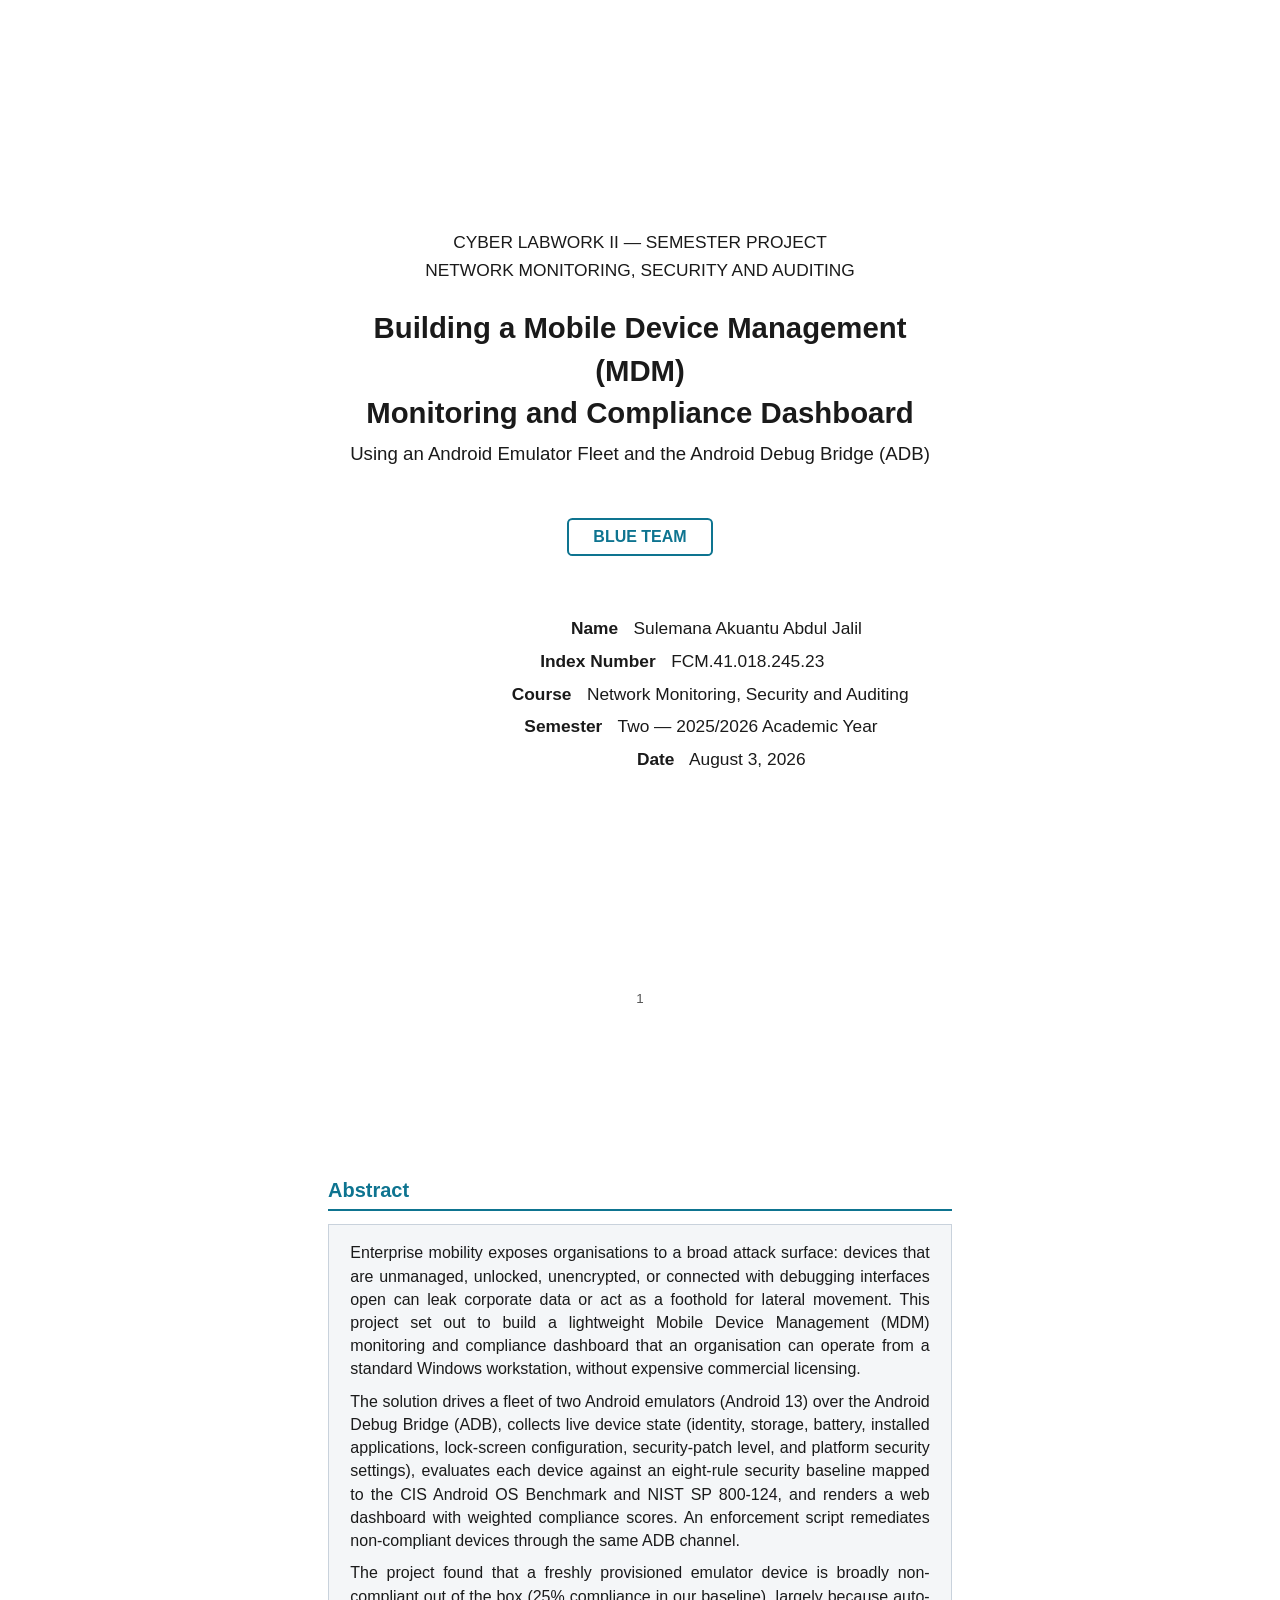
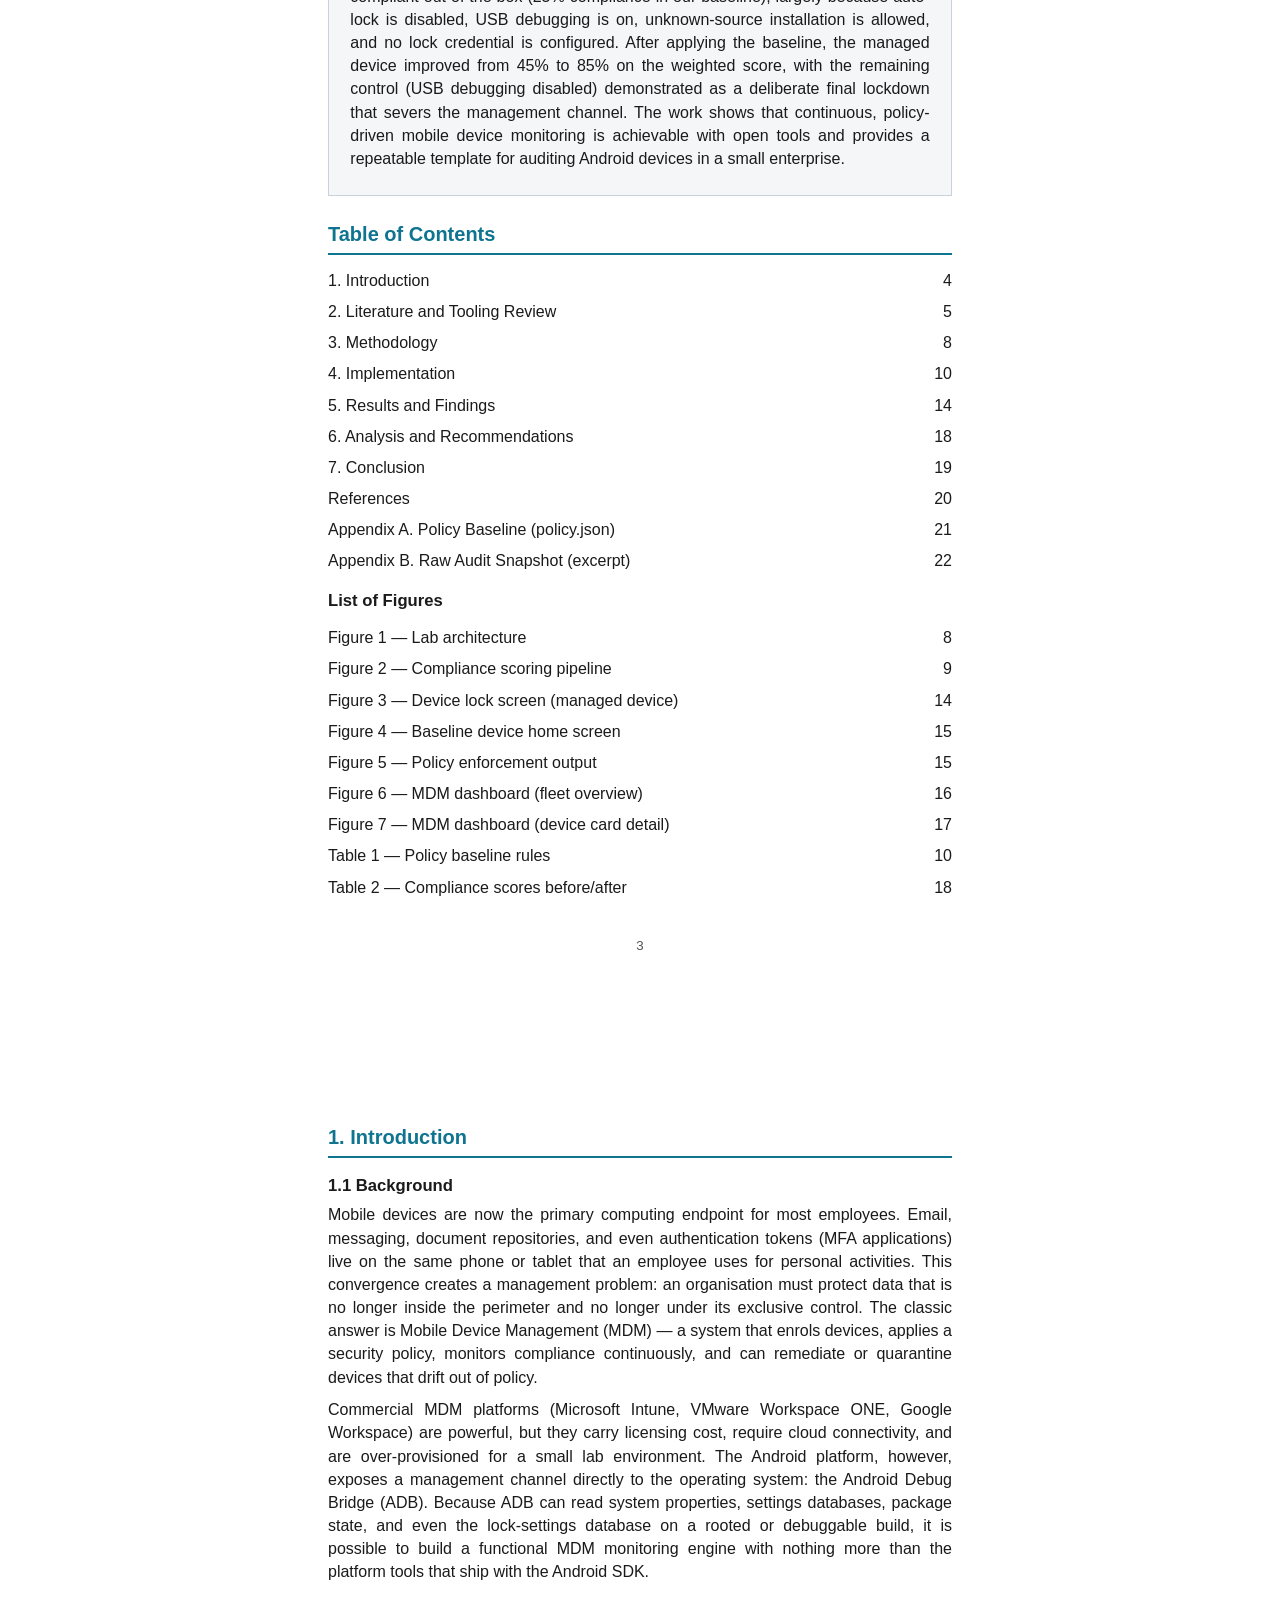
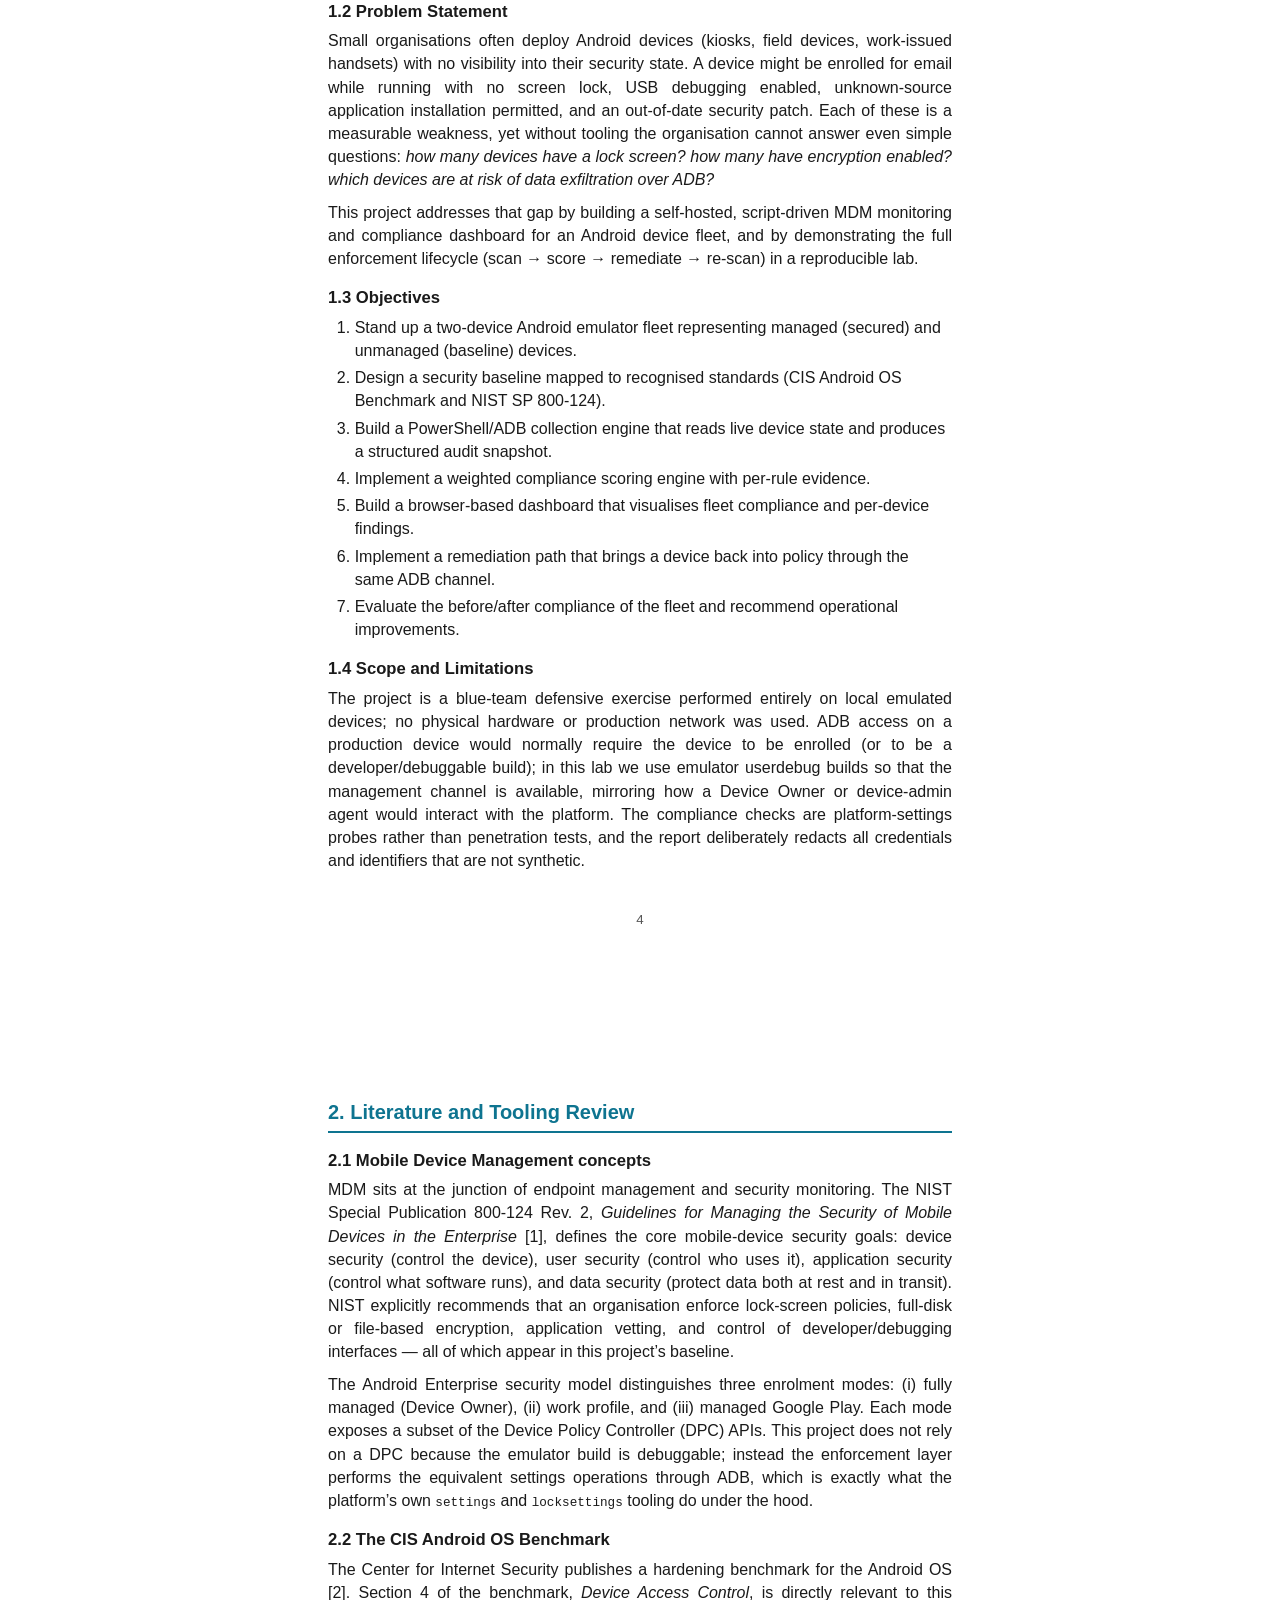
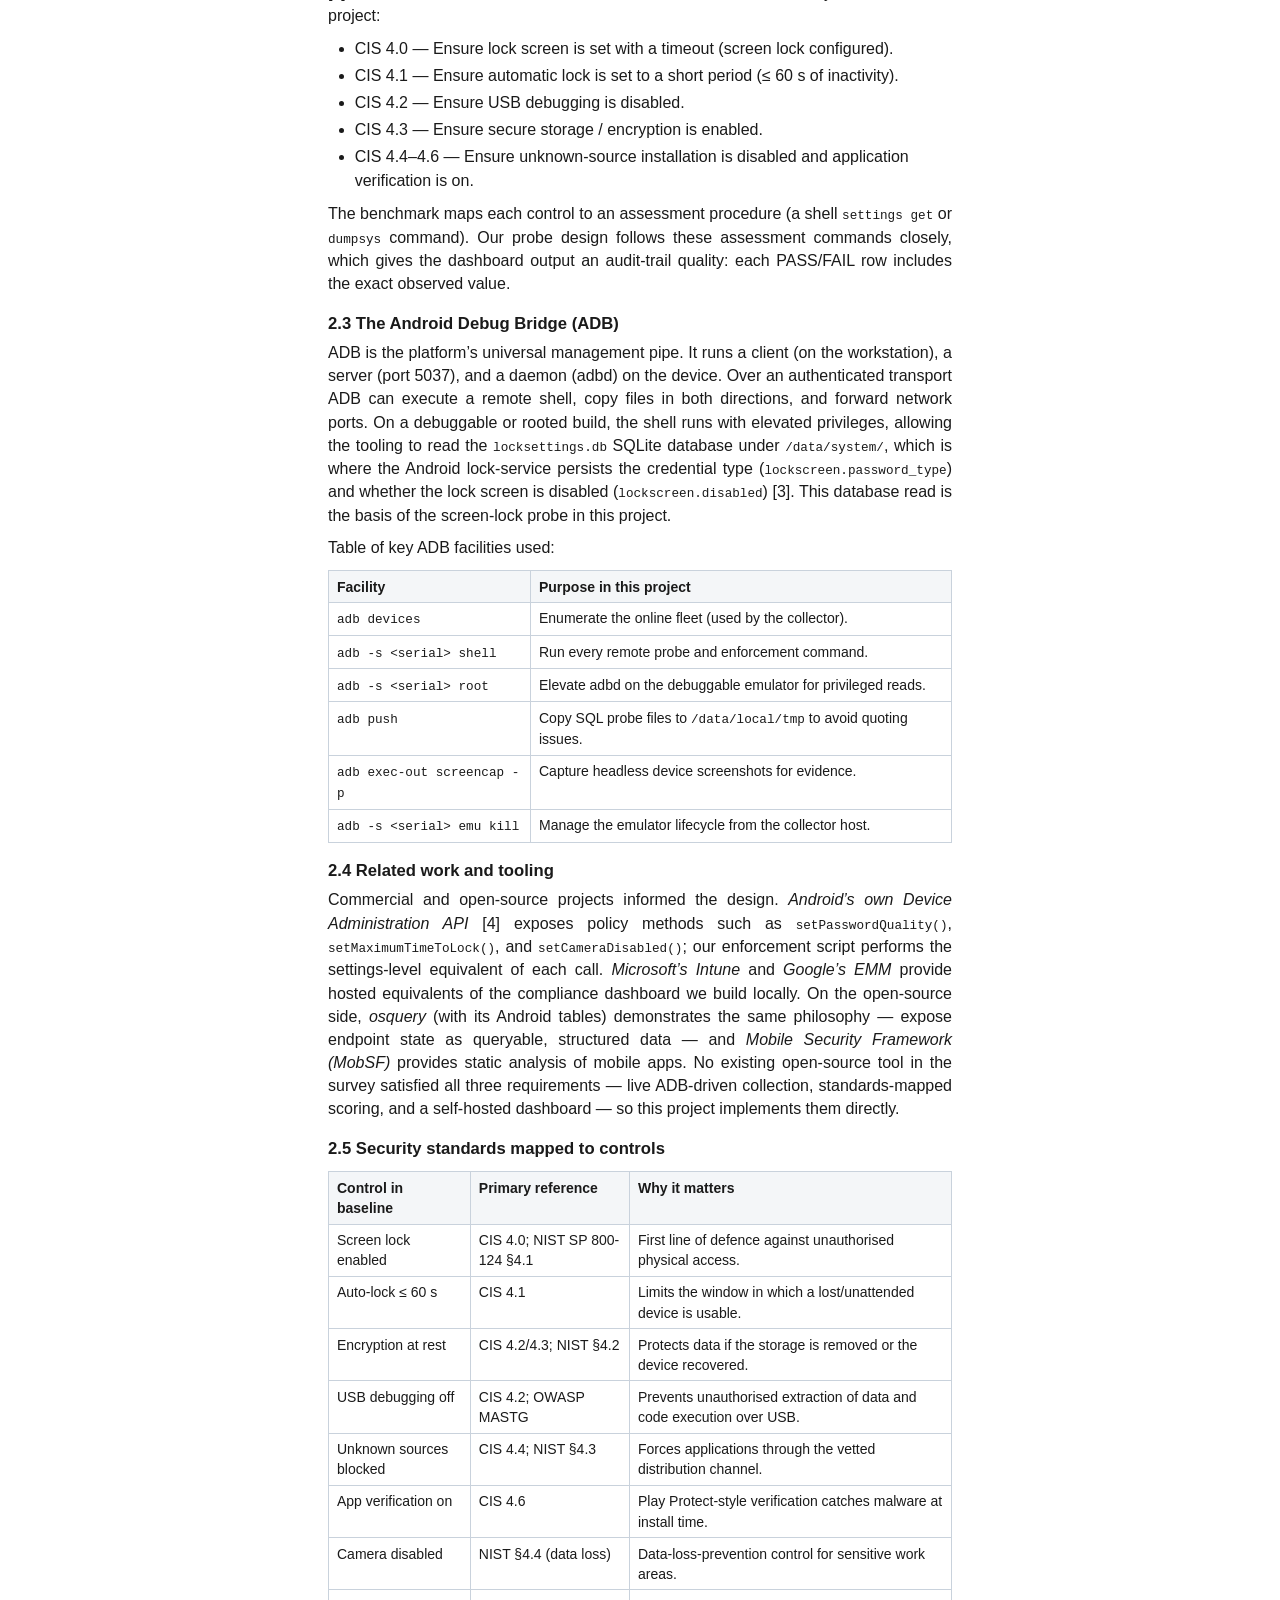
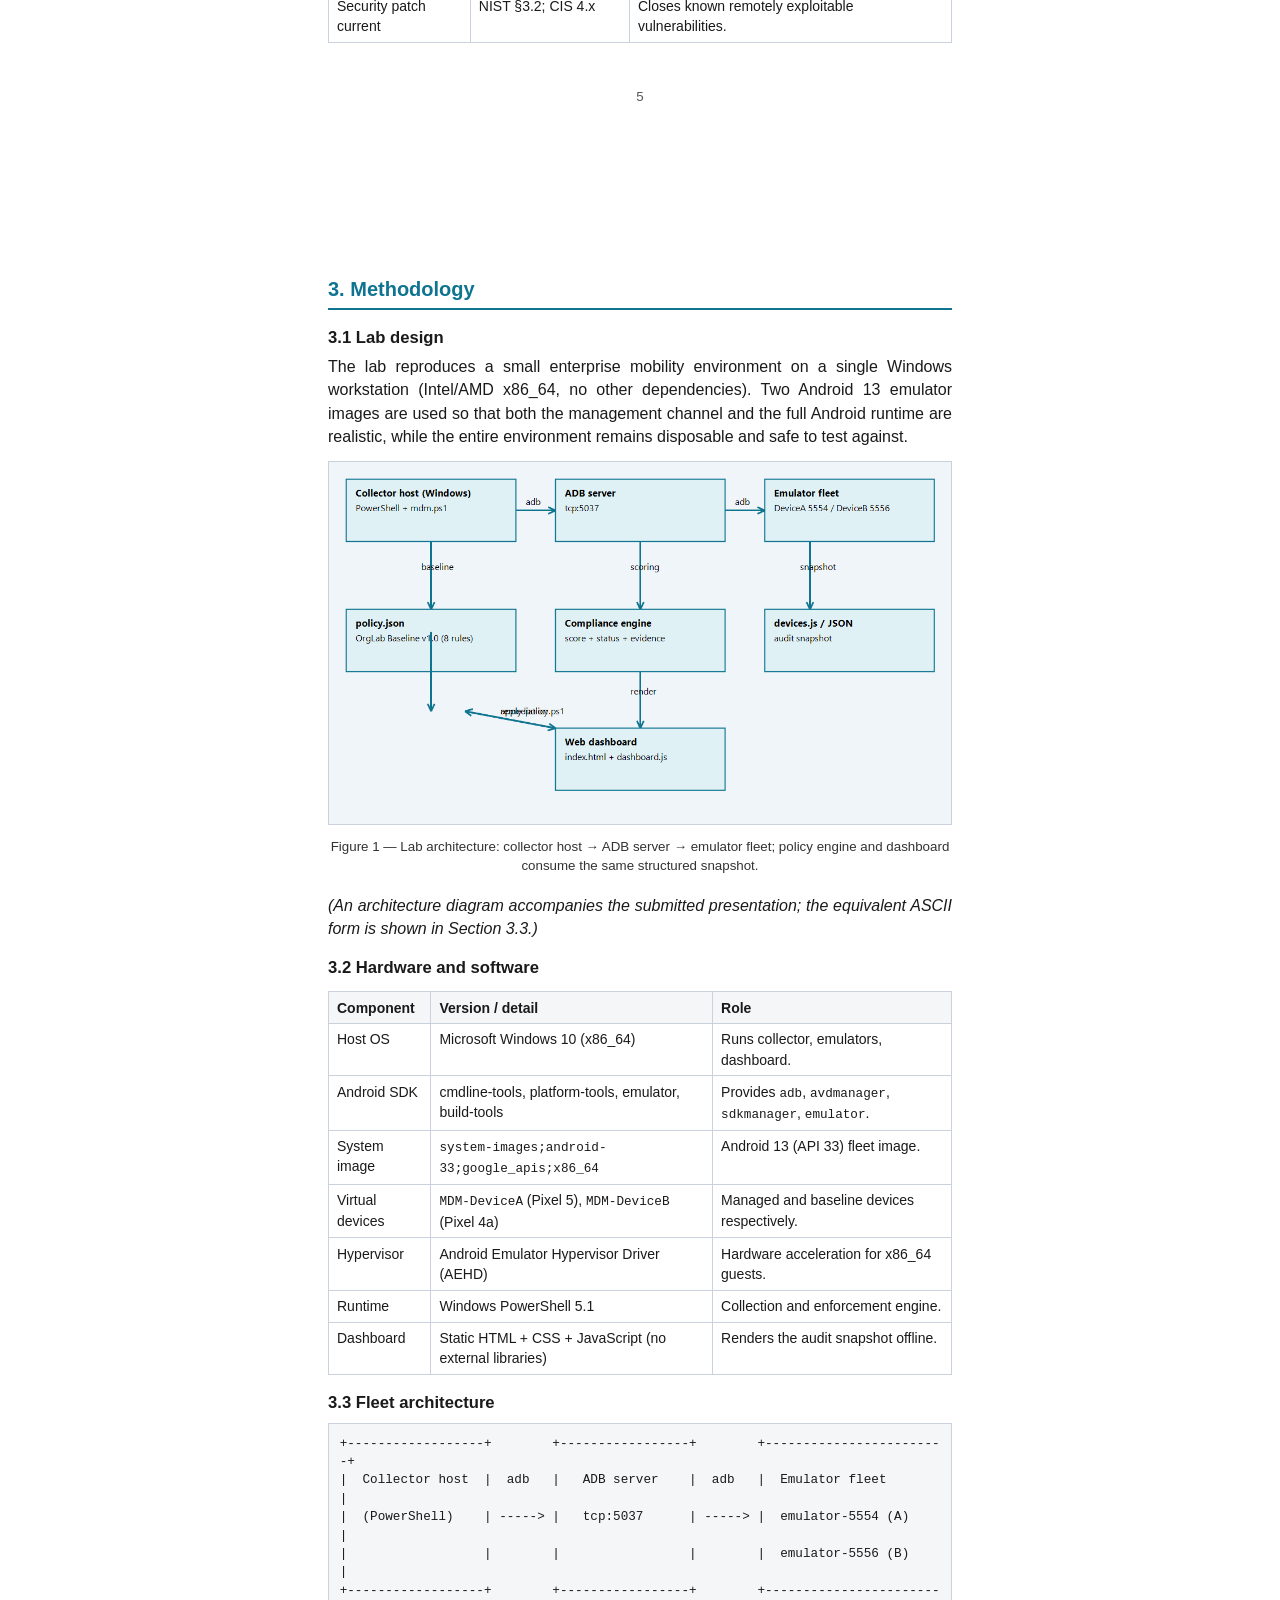
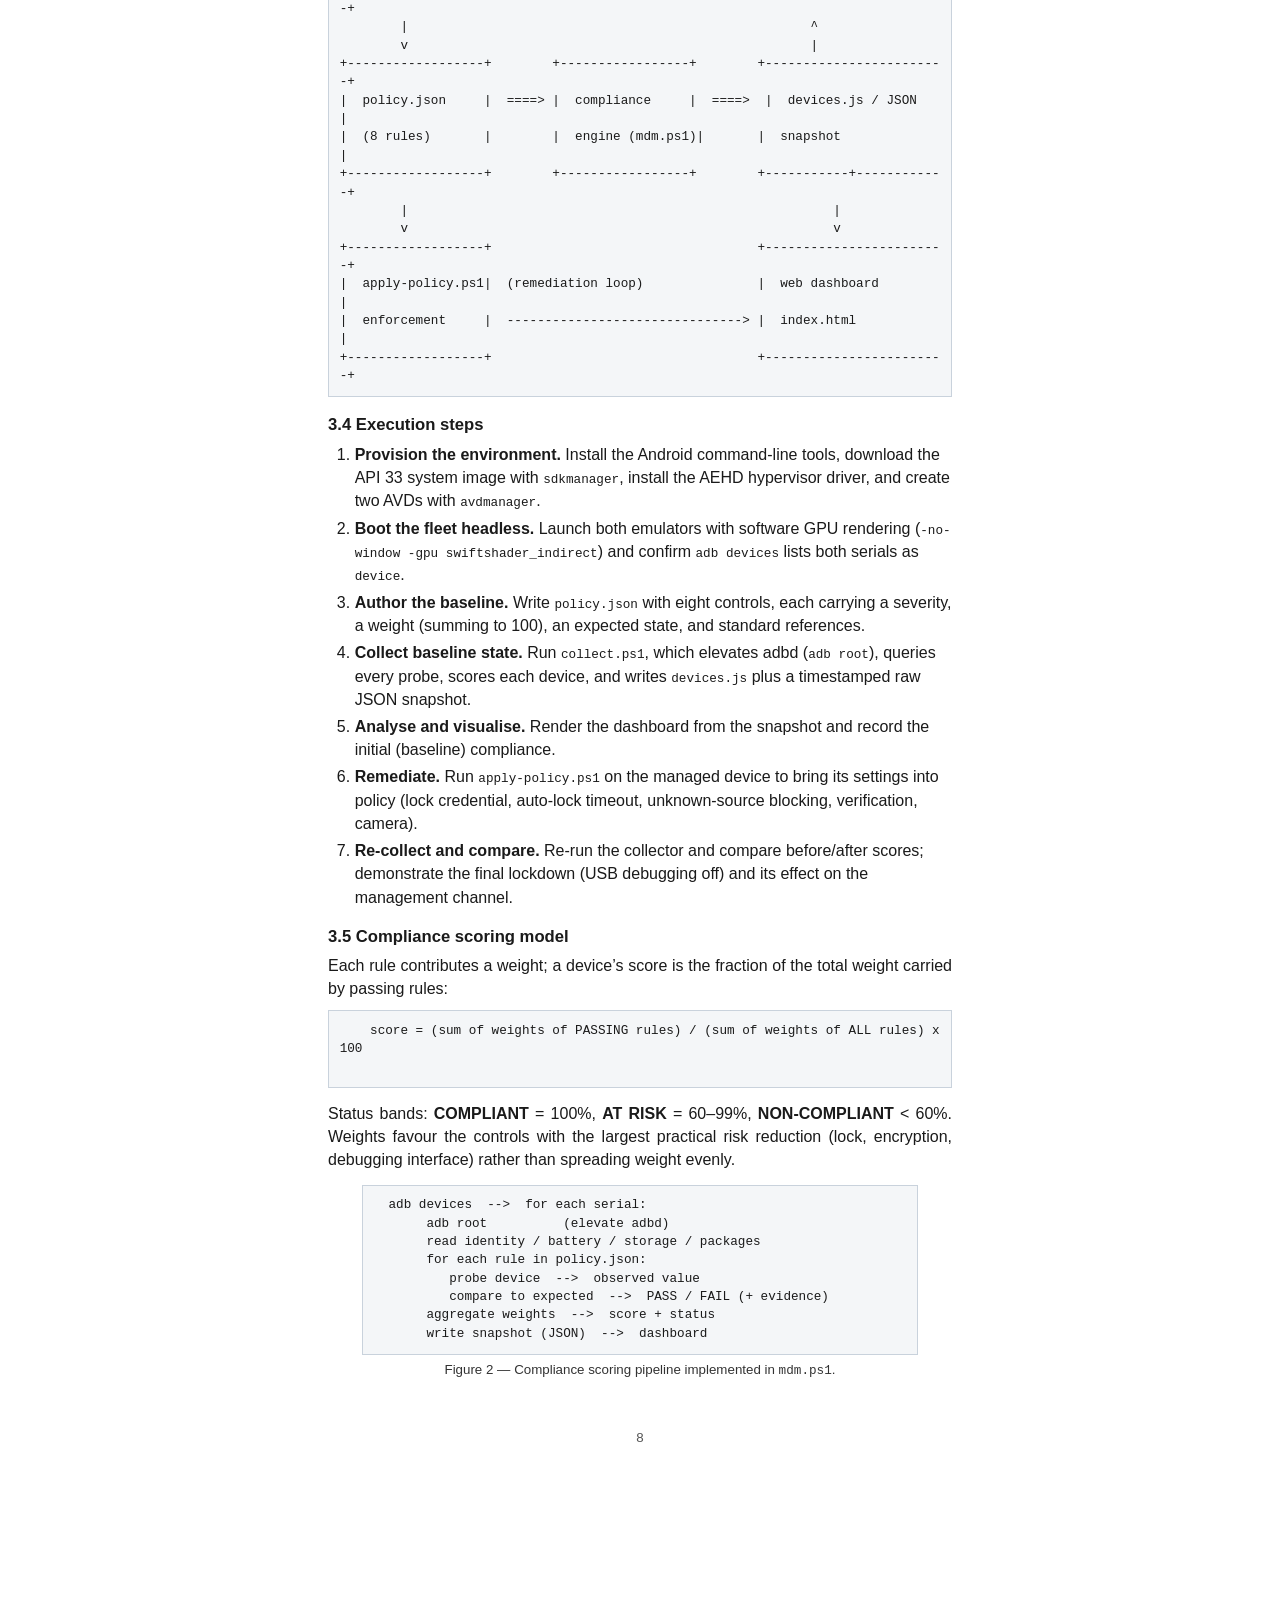
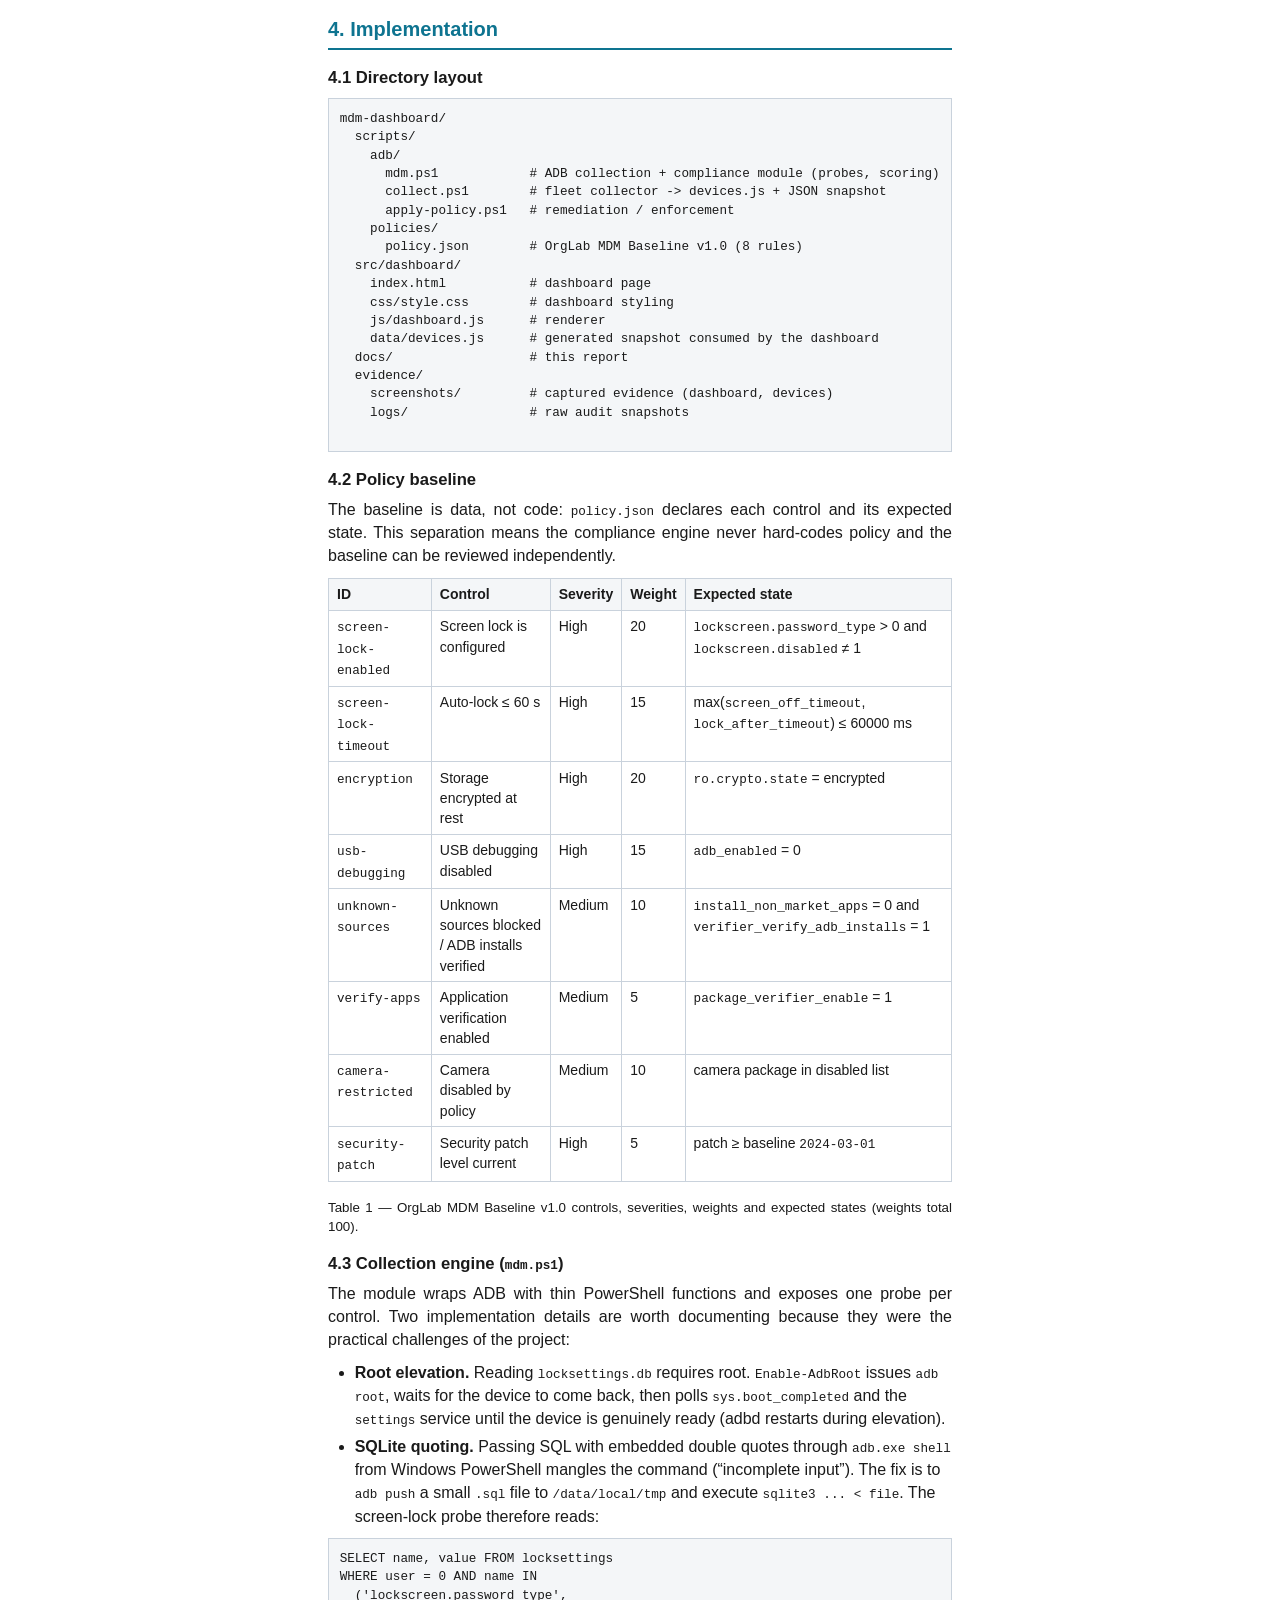
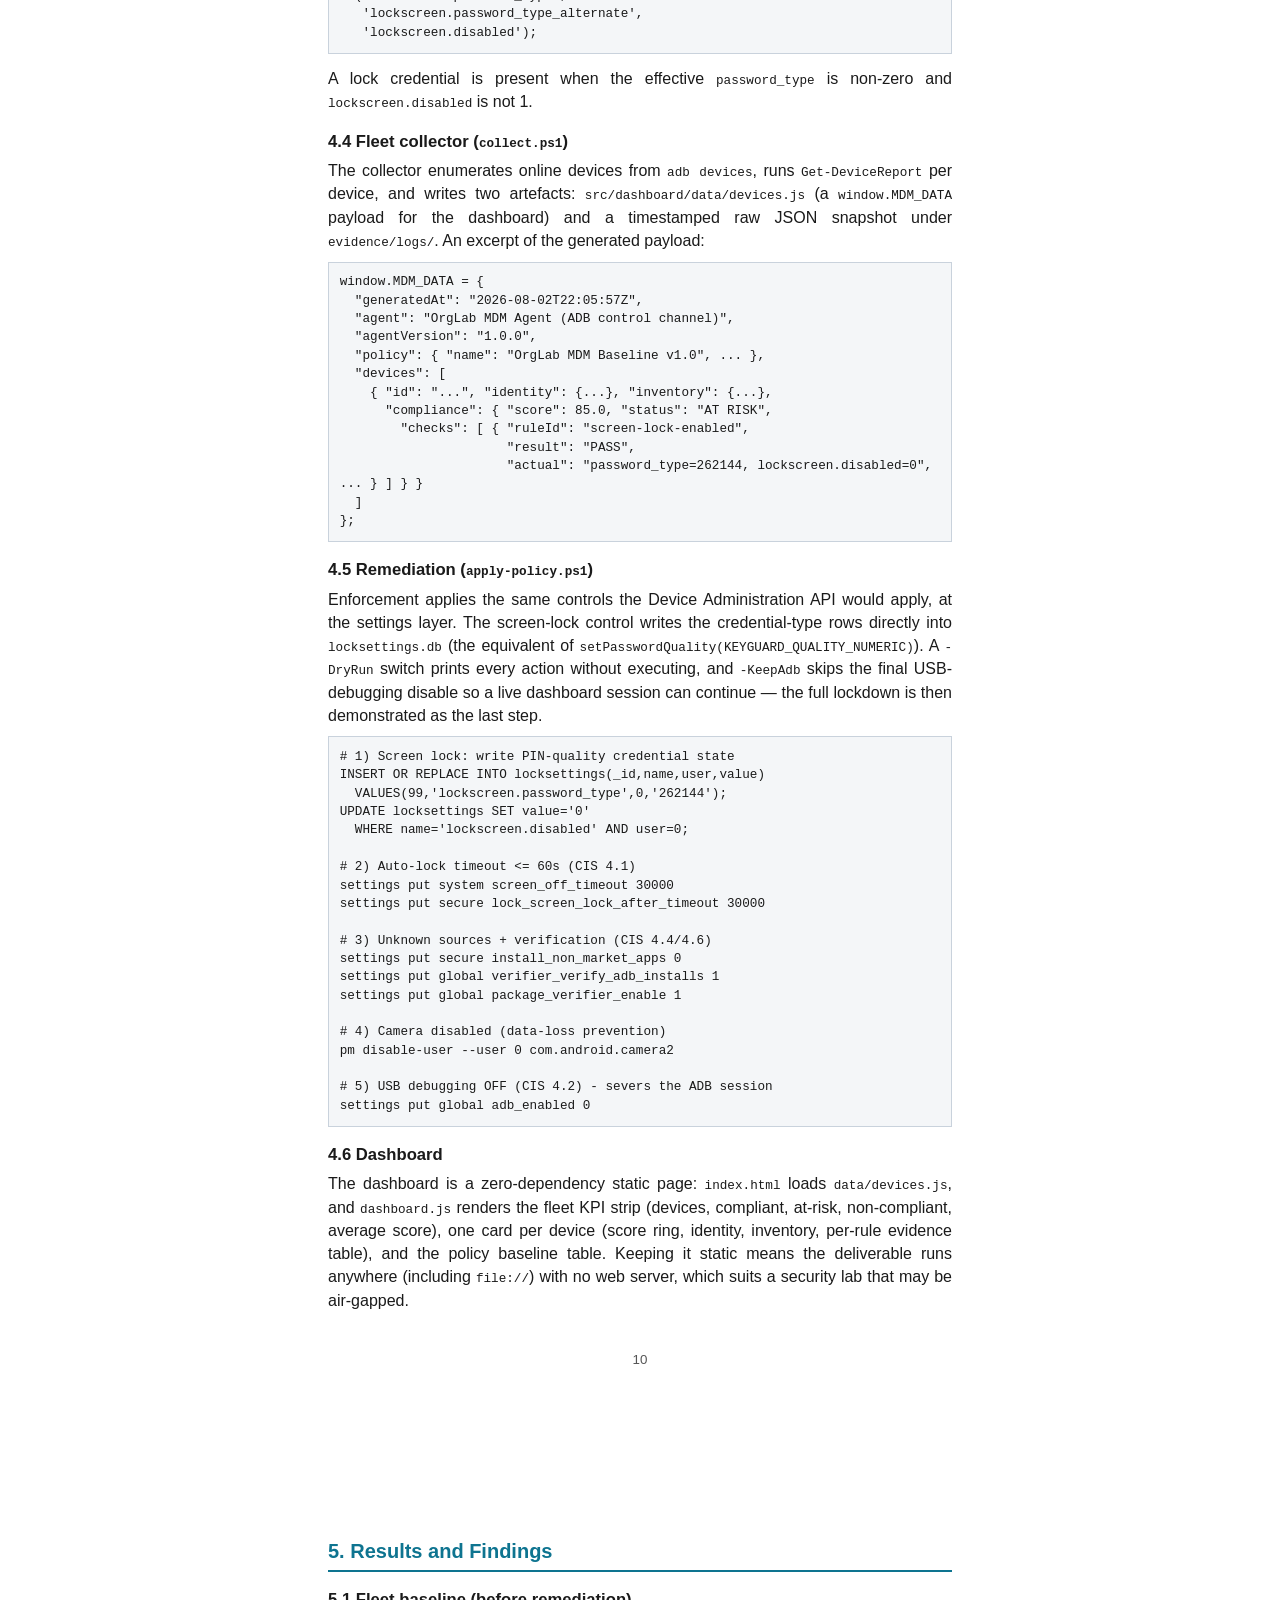
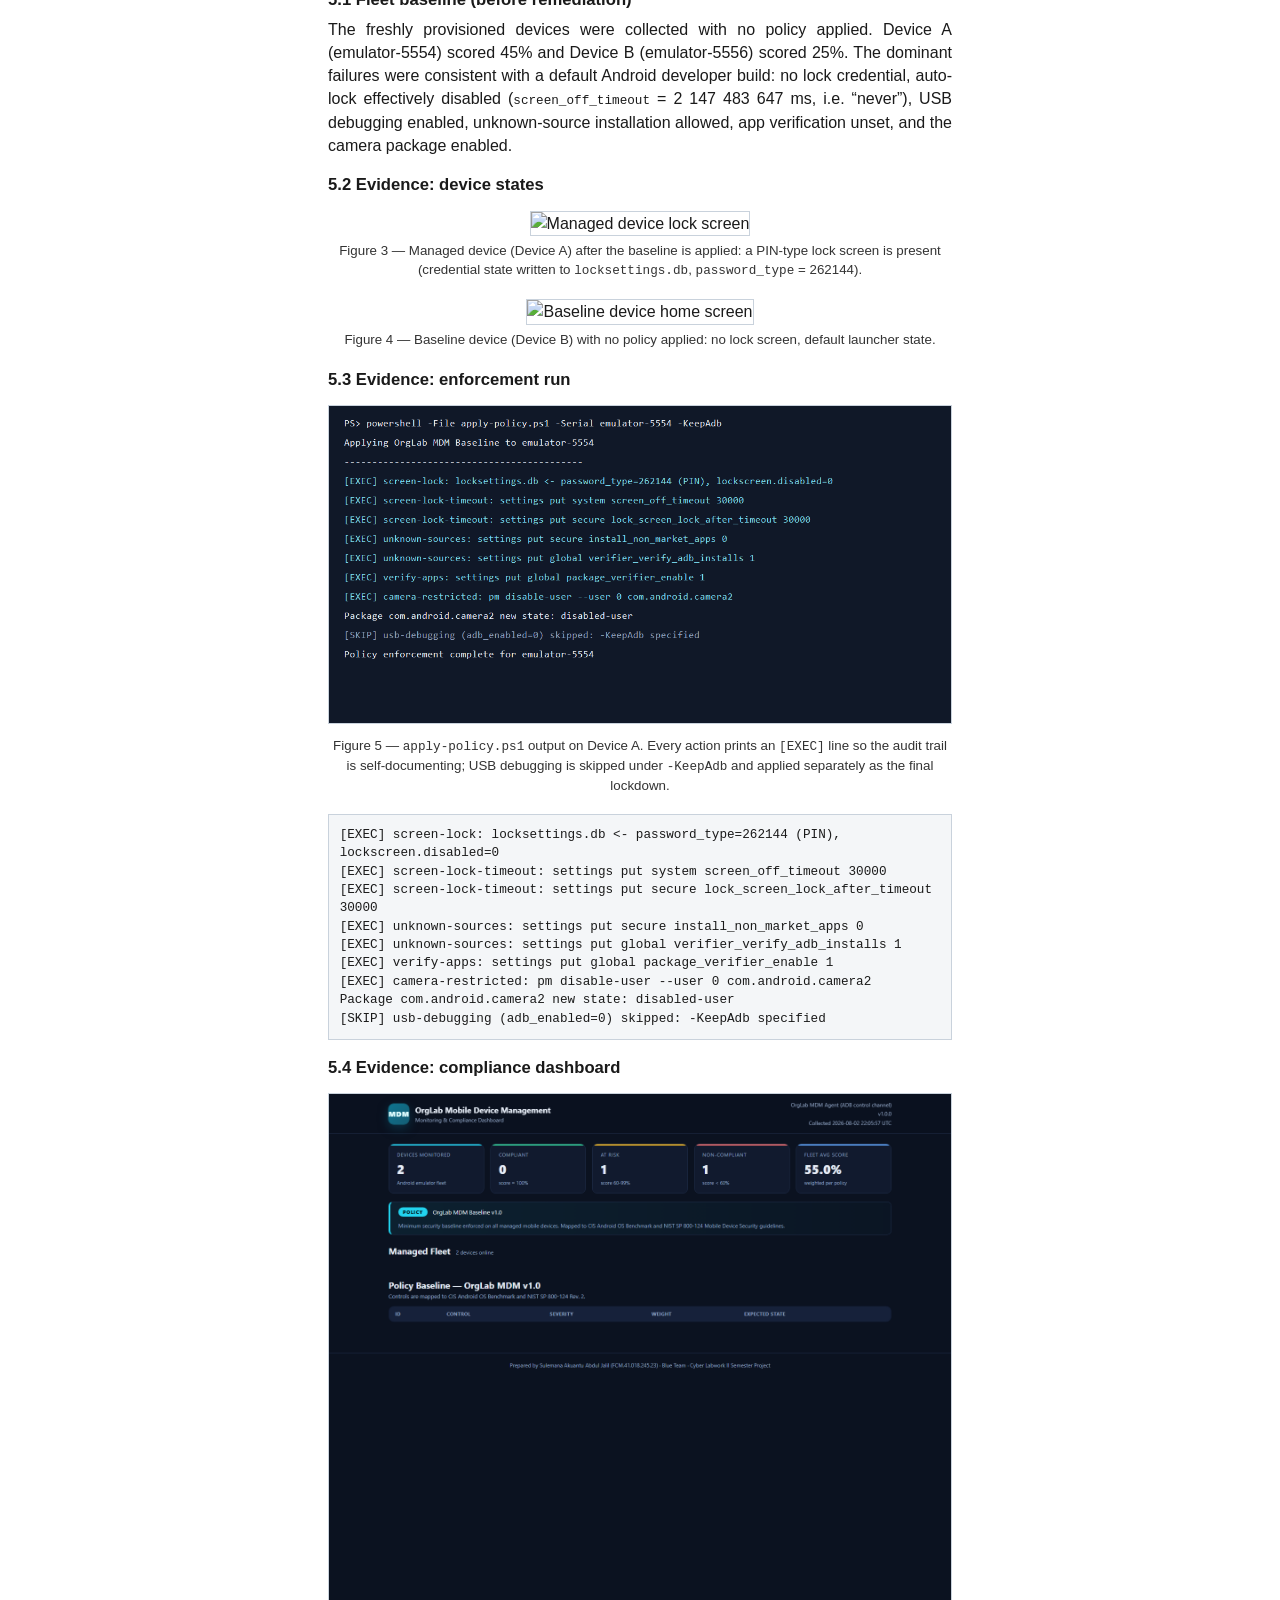
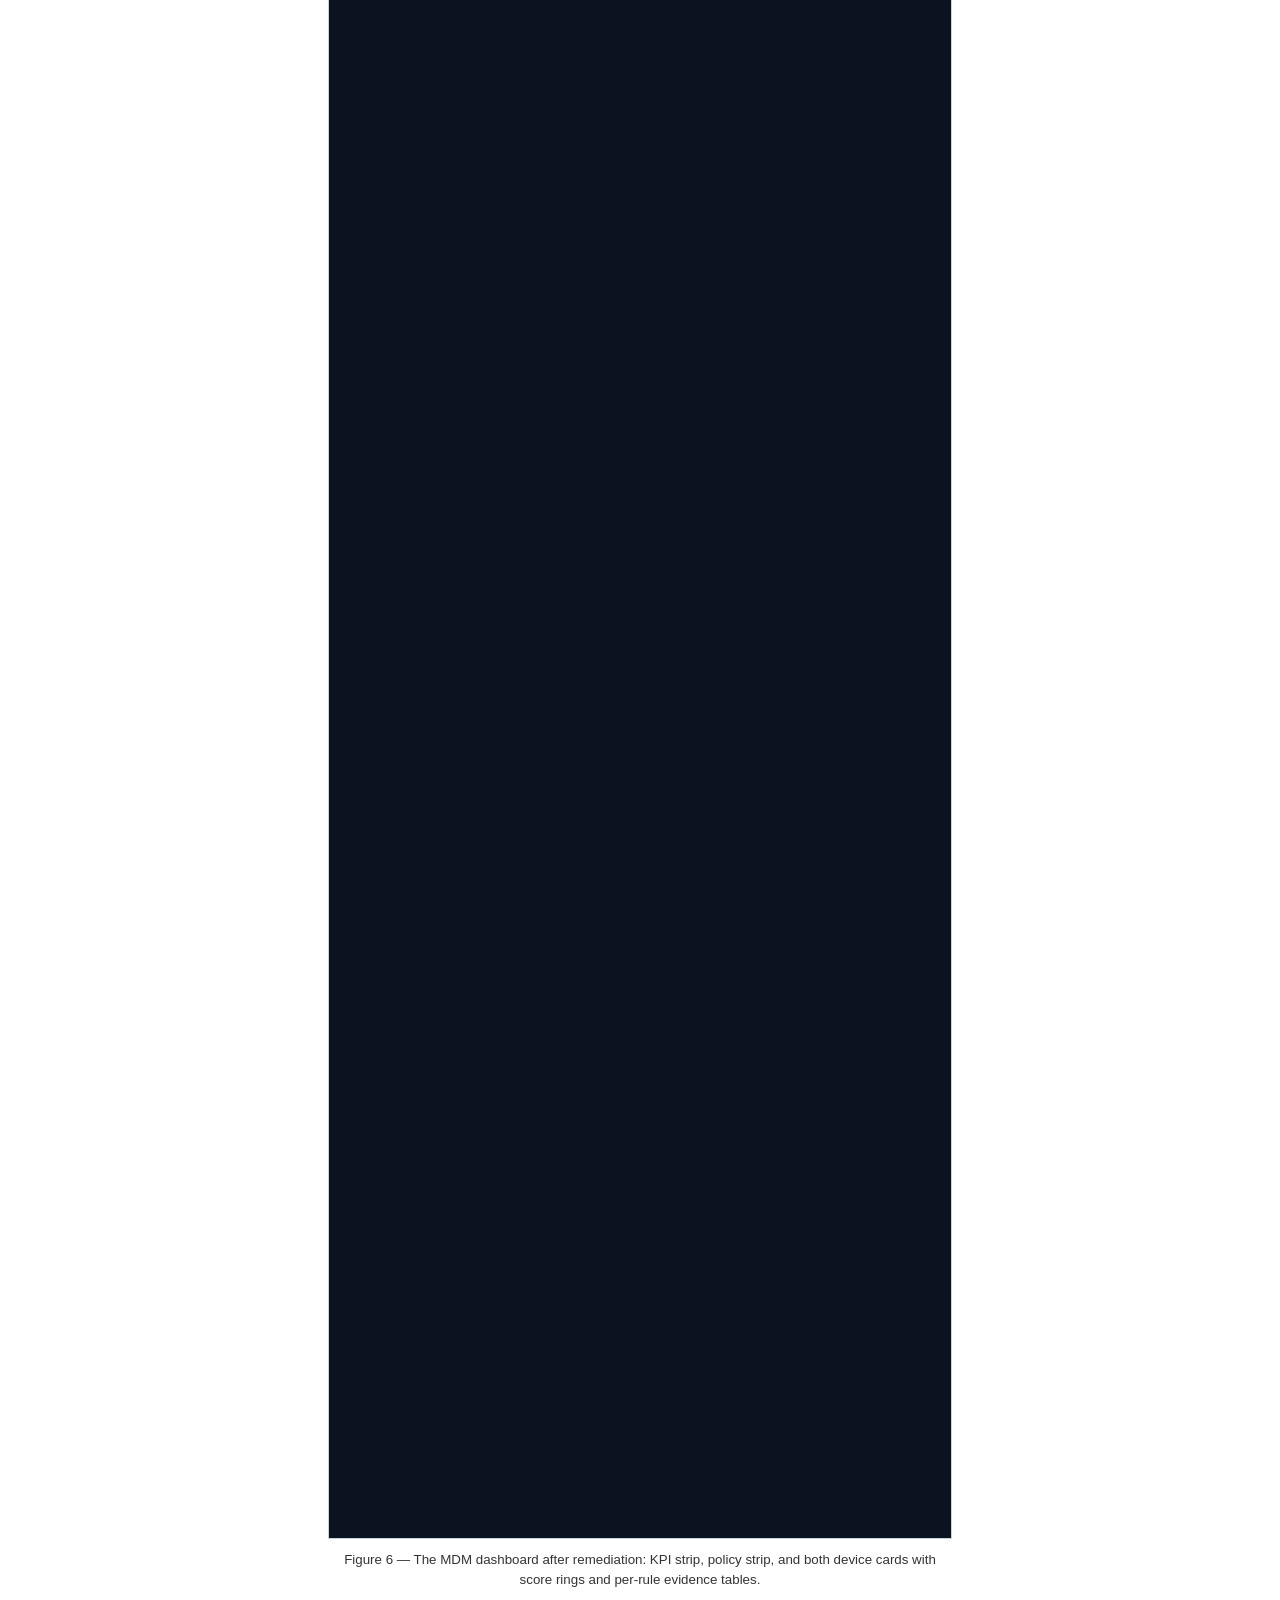
==== docs/REPORT.html @ 466901b8 "Draft written report (HTML source)" ====
<!DOCTYPE html>
<html lang="en">
<head>
<meta charset="UTF-8">
<title>MDM Monitoring &amp; Compliance Dashboard — Semester Project Report</title>
<style>
  :root { --ink:#1a1a1a; --accent:#0e7490; --soft:#f4f6f8; --line:#c9d2dc; }
  * { box-sizing: border-box; }
  body { font-family: "Calibri", "Arial", sans-serif; font-size: 12pt; line-height: 1.45; color: var(--ink); margin: 0; }
  .page { width: 8.5in; min-height: 11in; margin: 0 auto; padding: 1in; position: relative; page-break-after: always; }
  .page:last-child { page-break-after: auto; }
  .page-num { position: absolute; bottom: 0.5in; left: 0; right: 0; text-align: center; font-size: 10pt; color: #555; }
  h1, h2, h3 { font-family: "Calibri", "Arial", sans-serif; }
  h1 { font-size: 20pt; margin: 0 0 6pt; }
  h2 { font-size: 15pt; color: var(--accent); border-bottom: 1.5pt solid var(--accent); padding-bottom: 3pt; margin: 18pt 0 8pt; }
  h3 { font-size: 12.5pt; margin: 12pt 0 4pt; }
  p { margin: 0 0 7pt; text-align: justify; }
  ul, ol { margin: 0 0 8pt 20pt; padding: 0; }
  li { margin-bottom: 3pt; }
  table { border-collapse: collapse; width: 100%; margin: 8pt 0 12pt; font-size: 10.5pt; }
  th, td { border: 0.75pt solid var(--line); padding: 4pt 6pt; text-align: left; vertical-align: top; }
  th { background: var(--soft); font-weight: 700; }
  code, pre { font-family: Consolas, "Courier New", monospace; font-size: 9.5pt; }
  pre { background: var(--soft); border: 0.75pt solid var(--line); padding: 8pt; overflow: auto; margin: 6pt 0 10pt; white-space: pre-wrap; }
  .cover { text-align: center; padding-top: 1.4in; }
  .cover .inst { font-size: 13pt; margin-bottom: 2pt; }
  .cover h1 { font-size: 22pt; margin: 18pt 0 4pt; }
  .cover .subj { font-size: 14pt; margin-bottom: 30pt; }
  .cover .team { display: inline-block; border: 1.5pt solid var(--accent); color: var(--accent); font-weight: 700; padding: 4pt 18pt; border-radius: 4pt; margin: 8pt 0; }
  .cover .details { margin-top: 34pt; font-size: 13pt; line-height: 1.9; }
  .cover .details b { display: inline-block; width: 150pt; text-align: right; margin-right: 8pt; }
  .abstract-box { border: 0.75pt solid var(--line); background: var(--soft); padding: 12pt 16pt; margin: 10pt 0; }
  .fig { margin: 10pt 0 14pt; text-align: center; page-break-inside: avoid; }
  .fig img { max-width: 100%; border: 0.75pt solid var(--line); }
  .fig .cap { font-size: 10pt; color: #333; margin-top: 4pt; }
  .toc { list-style: none; margin: 10pt 0 0 0; padding: 0; }
  .toc li { margin-bottom: 6pt; }
  .toc .dotted { float: right; }
  .badge-pass { color: #1a7f37; font-weight: 700; }
  .badge-fail { color: #b42318; font-weight: 700; }
  .kpi-grid { display: flex; gap: 10pt; margin: 8pt 0 12pt; }
  .kpi { flex: 1; border: 0.75pt solid var(--line); background: var(--soft); padding: 8pt 10pt; text-align: center; }
  .kpi .v { font-size: 20pt; font-weight: 700; color: var(--accent); }
  .kpi .l { font-size: 9.5pt; color: #444; }
</style>
</head>
<body>

<!-- ======================= COVER ======================= -->
<div class="page">
  <div class="cover">
    <div class="inst">CYBER LABWORK II &mdash; SEMESTER PROJECT</div>
    <div class="inst">NETWORK MONITORING, SECURITY AND AUDITING</div>
    <h1>Building a Mobile Device Management (MDM)<br>Monitoring and Compliance Dashboard</h1>
    <div class="subj">Using an Android Emulator Fleet and the Android Debug Bridge (ADB)</div>
    <div class="team">BLUE TEAM</div>
    <div class="details">
      <div><b>Name</b> Sulemana Akuantu Abdul Jalil</div>
      <div><b>Index Number</b> FCM.41.018.245.23</div>
      <div><b>Course</b> Network Monitoring, Security and Auditing</div>
      <div><b>Semester</b> Two &mdash; 2025/2026 Academic Year</div>
      <div><b>Date</b> August 3, 2026</div>
    </div>
  </div>
  <div class="page-num">1</div>
</div>

<!-- ======================= ABSTRACT ======================= -->
<div class="page">
  <h2>Abstract</h2>
  <div class="abstract-box">
    <p>Enterprise mobility exposes organisations to a broad attack surface: devices that are unmanaged, unlocked, unencrypted, or connected with debugging interfaces open can leak corporate data or act as a foothold for lateral movement. This project set out to build a lightweight Mobile Device Management (MDM) monitoring and compliance dashboard that an organisation can operate from a standard Windows workstation, without expensive commercial licensing.</p>
    <p>The solution drives a fleet of two Android emulators (Android 13) over the Android Debug Bridge (ADB), collects live device state (identity, storage, battery, installed applications, lock-screen configuration, security-patch level, and platform security settings), evaluates each device against an eight-rule security baseline mapped to the CIS Android OS Benchmark and NIST SP 800-124, and renders a web dashboard with weighted compliance scores. An enforcement script remediates non-compliant devices through the same ADB channel.</p>
    <p>The project found that a freshly provisioned emulator device is broadly non-compliant out of the box (25% compliance in our baseline), largely because auto-lock is disabled, USB debugging is on, unknown-source installation is allowed, and no lock credential is configured. After applying the baseline, the managed device improved from 45% to 85% on the weighted score, with the remaining control (USB debugging disabled) demonstrated as a deliberate final lockdown that severs the management channel. The work shows that continuous, policy-driven mobile device monitoring is achievable with open tools and provides a repeatable template for auditing Android devices in a small enterprise.</p>
  </div>

  <h2 style="page-break-before: always;">Table of Contents</h2>
  <ol class="toc">
    <li>1. Introduction <span class="dotted">4</span></li>
    <li>2. Literature and Tooling Review <span class="dotted">5</span></li>
    <li>3. Methodology <span class="dotted">8</span></li>
    <li>4. Implementation <span class="dotted">10</span></li>
    <li>5. Results and Findings <span class="dotted">14</span></li>
    <li>6. Analysis and Recommendations <span class="dotted">18</span></li>
    <li>7. Conclusion <span class="dotted">19</span></li>
    <li>References <span class="dotted">20</span></li>
    <li>Appendix A. Policy Baseline (policy.json) <span class="dotted">21</span></li>
    <li>Appendix B. Raw Audit Snapshot (excerpt) <span class="dotted">22</span></li>
  </ol>

  <h3>List of Figures</h3>
  <ol class="toc">
    <li>Figure 1 &mdash; Lab architecture <span class="dotted">8</span></li>
    <li>Figure 2 &mdash; Compliance scoring pipeline <span class="dotted">9</span></li>
    <li>Figure 3 &mdash; Device lock screen (managed device) <span class="dotted">14</span></li>
    <li>Figure 4 &mdash; Baseline device home screen <span class="dotted">15</span></li>
    <li>Figure 5 &mdash; Policy enforcement output <span class="dotted">15</span></li>
    <li>Figure 6 &mdash; MDM dashboard (fleet overview) <span class="dotted">16</span></li>
    <li>Figure 7 &mdash; MDM dashboard (device card detail) <span class="dotted">17</span></li>
    <li>Table 1 &mdash; Policy baseline rules <span class="dotted">10</span></li>
    <li>Table 2 &mdash; Compliance scores before/after <span class="dotted">18</span></li>
  </ol>
  <div class="page-num">3</div>
</div>

<!-- ======================= 1. INTRODUCTION ======================= -->
<div class="page">
  <h2>1. Introduction</h2>

  <h3>1.1 Background</h3>
  <p>Mobile devices are now the primary computing endpoint for most employees. Email, messaging, document repositories, and even authentication tokens (MFA applications) live on the same phone or tablet that an employee uses for personal activities. This convergence creates a management problem: an organisation must protect data that is no longer inside the perimeter and no longer under its exclusive control. The classic answer is Mobile Device Management (MDM) &mdash; a system that enrols devices, applies a security policy, monitors compliance continuously, and can remediate or quarantine devices that drift out of policy.</p>
  <p>Commercial MDM platforms (Microsoft Intune, VMware Workspace ONE, Google Workspace) are powerful, but they carry licensing cost, require cloud connectivity, and are over-provisioned for a small lab environment. The Android platform, however, exposes a management channel directly to the operating system: the Android Debug Bridge (ADB). Because ADB can read system properties, settings databases, package state, and even the lock-settings database on a rooted or debuggable build, it is possible to build a functional MDM monitoring engine with nothing more than the platform tools that ship with the Android SDK.</p>

  <h3>1.2 Problem Statement</h3>
  <p>Small organisations often deploy Android devices (kiosks, field devices, work-issued handsets) with no visibility into their security state. A device might be enrolled for email while running with no screen lock, USB debugging enabled, unknown-source application installation permitted, and an out-of-date security patch. Each of these is a measurable weakness, yet without tooling the organisation cannot answer even simple questions: <em>how many devices have a lock screen? how many have encryption enabled? which devices are at risk of data exfiltration over ADB?</em></p>
  <p>This project addresses that gap by building a self-hosted, script-driven MDM monitoring and compliance dashboard for an Android device fleet, and by demonstrating the full enforcement lifecycle (scan &rarr; score &rarr; remediate &rarr; re-scan) in a reproducible lab.</p>

  <h3>1.3 Objectives</h3>
  <ol>
    <li>Stand up a two-device Android emulator fleet representing managed (secured) and unmanaged (baseline) devices.</li>
    <li>Design a security baseline mapped to recognised standards (CIS Android OS Benchmark and NIST SP 800-124).</li>
    <li>Build a PowerShell/ADB collection engine that reads live device state and produces a structured audit snapshot.</li>
    <li>Implement a weighted compliance scoring engine with per-rule evidence.</li>
    <li>Build a browser-based dashboard that visualises fleet compliance and per-device findings.</li>
    <li>Implement a remediation path that brings a device back into policy through the same ADB channel.</li>
    <li>Evaluate the before/after compliance of the fleet and recommend operational improvements.</li>
  </ol>

  <h3>1.4 Scope and Limitations</h3>
  <p>The project is a blue-team defensive exercise performed entirely on local emulated devices; no physical hardware or production network was used. ADB access on a production device would normally require the device to be enrolled (or to be a developer/debuggable build); in this lab we use emulator userdebug builds so that the management channel is available, mirroring how a Device Owner or device-admin agent would interact with the platform. The compliance checks are platform-settings probes rather than penetration tests, and the report deliberately redacts all credentials and identifiers that are not synthetic.</p>

  <div class="page-num">4</div>
</div>

<!-- ======================= 2. LITERATURE ======================= -->
<div class="page">
  <h2>2. Literature and Tooling Review</h2>

  <h3>2.1 Mobile Device Management concepts</h3>
  <p>MDM sits at the junction of endpoint management and security monitoring. The NIST Special Publication 800-124 Rev. 2, <em>Guidelines for Managing the Security of Mobile Devices in the Enterprise</em> [1], defines the core mobile-device security goals: device security (control the device), user security (control who uses it), application security (control what software runs), and data security (protect data both at rest and in transit). NIST explicitly recommends that an organisation enforce lock-screen policies, full-disk or file-based encryption, application vetting, and control of developer/debugging interfaces &mdash; all of which appear in this project&rsquo;s baseline.</p>
  <p>The Android Enterprise security model distinguishes three enrolment modes: (i) fully managed (Device Owner), (ii) work profile, and (iii) managed Google Play. Each mode exposes a subset of the Device Policy Controller (DPC) APIs. This project does not rely on a DPC because the emulator build is debuggable; instead the enforcement layer performs the equivalent settings operations through ADB, which is exactly what the platform&rsquo;s own <code>settings</code> and <code>locksettings</code> tooling do under the hood.</p>

  <h3>2.2 The CIS Android OS Benchmark</h3>
  <p>The Center for Internet Security publishes a hardening benchmark for the Android OS [2]. Section 4 of the benchmark, <em>Device Access Control</em>, is directly relevant to this project:</p>
  <ul>
    <li>CIS 4.0 &mdash; Ensure lock screen is set with a timeout (screen lock configured).</li>
    <li>CIS 4.1 &mdash; Ensure automatic lock is set to a short period (&le; 60 s of inactivity).</li>
    <li>CIS 4.2 &mdash; Ensure USB debugging is disabled.</li>
    <li>CIS 4.3 &mdash; Ensure secure storage / encryption is enabled.</li>
    <li>CIS 4.4&ndash;4.6 &mdash; Ensure unknown-source installation is disabled and application verification is on.</li>
  </ul>
  <p>The benchmark maps each control to an assessment procedure (a shell <code>settings get</code> or <code>dumpsys</code> command). Our probe design follows these assessment commands closely, which gives the dashboard output an audit-trail quality: each PASS/FAIL row includes the exact observed value.</p>

  <h3>2.3 The Android Debug Bridge (ADB)</h3>
  <p>ADB is the platform&rsquo;s universal management pipe. It runs a client (on the workstation), a server (port 5037), and a daemon (adbd) on the device. Over an authenticated transport ADB can execute a remote shell, copy files in both directions, and forward network ports. On a debuggable or rooted build, the shell runs with elevated privileges, allowing the tooling to read the <code>locksettings.db</code> SQLite database under <code>/data/system/</code>, which is where the Android lock-service persists the credential type (<code>lockscreen.password_type</code>) and whether the lock screen is disabled (<code>lockscreen.disabled</code>) [3]. This database read is the basis of the screen-lock probe in this project.</p>
  <p>Table of key ADB facilities used:</p>
  <table>
    <tr><th>Facility</th><th>Purpose in this project</th></tr>
    <tr><td><code>adb devices</code></td><td>Enumerate the online fleet (used by the collector).</td></tr>
    <tr><td><code>adb -s &lt;serial&gt; shell</code></td><td>Run every remote probe and enforcement command.</td></tr>
    <tr><td><code>adb -s &lt;serial&gt; root</code></td><td>Elevate adbd on the debuggable emulator for privileged reads.</td></tr>
    <tr><td><code>adb push</code></td><td>Copy SQL probe files to <code>/data/local/tmp</code> to avoid quoting issues.</td></tr>
    <tr><td><code>adb exec-out screencap -p</code></td><td>Capture headless device screenshots for evidence.</td></tr>
    <tr><td><code>adb -s &lt;serial&gt; emu kill</code></td><td>Manage the emulator lifecycle from the collector host.</td></tr>
  </table>

  <h3>2.4 Related work and tooling</h3>
  <p>Commercial and open-source projects informed the design. <em>Android&rsquo;s own Device Administration API</em> [4] exposes policy methods such as <code>setPasswordQuality()</code>, <code>setMaximumTimeToLock()</code>, and <code>setCameraDisabled()</code>; our enforcement script performs the settings-level equivalent of each call. <em>Microsoft&rsquo;s Intune</em> and <em>Google&rsquo;s EMM</em> provide hosted equivalents of the compliance dashboard we build locally. On the open-source side, <em>osquery</em> (with its Android tables) demonstrates the same philosophy &mdash; expose endpoint state as queryable, structured data &mdash; and <em>Mobile Security Framework (MobSF)</em> provides static analysis of mobile apps. No existing open-source tool in the survey satisfied all three requirements &mdash; live ADB-driven collection, standards-mapped scoring, and a self-hosted dashboard &mdash; so this project implements them directly.</p>

  <h3>2.5 Security standards mapped to controls</h3>
  <table>
    <tr><th>Control in baseline</th><th>Primary reference</th><th>Why it matters</th></tr>
    <tr><td>Screen lock enabled</td><td>CIS 4.0; NIST SP 800-124 &sect;4.1</td><td>First line of defence against unauthorised physical access.</td></tr>
    <tr><td>Auto-lock &le; 60 s</td><td>CIS 4.1</td><td>Limits the window in which a lost/unattended device is usable.</td></tr>
    <tr><td>Encryption at rest</td><td>CIS 4.2/4.3; NIST &sect;4.2</td><td>Protects data if the storage is removed or the device recovered.</td></tr>
    <tr><td>USB debugging off</td><td>CIS 4.2; OWASP MASTG</td><td>Prevents unauthorised extraction of data and code execution over USB.</td></tr>
    <tr><td>Unknown sources blocked</td><td>CIS 4.4; NIST &sect;4.3</td><td>Forces applications through the vetted distribution channel.</td></tr>
    <tr><td>App verification on</td><td>CIS 4.6</td><td>Play Protect-style verification catches malware at install time.</td></tr>
    <tr><td>Camera disabled</td><td>NIST &sect;4.4 (data loss)</td><td>Data-loss-prevention control for sensitive work areas.</td></tr>
    <tr><td>Security patch current</td><td>NIST &sect;3.2; CIS 4.x</td><td>Closes known remotely exploitable vulnerabilities.</td></tr>
  </table>

  <div class="page-num">5</div>
</div>

<!-- ======================= 3. METHODOLOGY ======================= -->
<div class="page">
  <h2>3. Methodology</h2>

  <h3>3.1 Lab design</h3>
  <p>The lab reproduces a small enterprise mobility environment on a single Windows workstation (Intel/AMD x86_64, no other dependencies). Two Android 13 emulator images are used so that both the management channel and the full Android runtime are realistic, while the entire environment remains disposable and safe to test against.</p>

  <div class="fig">
    <img src="../evidence/screenshots/architecture.png" alt="Lab architecture diagram" onerror="this.style.display='none'">
    <div class="cap">Figure 1 &mdash; Lab architecture: collector host &rarr; ADB server &rarr; emulator fleet; policy engine and dashboard consume the same structured snapshot.</div>
  </div>
  <p><em>(An architecture diagram accompanies the submitted presentation; the equivalent ASCII form is shown in Section 3.3.)</em></p>

  <h3>3.2 Hardware and software</h3>
  <table>
    <tr><th>Component</th><th>Version / detail</th><th>Role</th></tr>
    <tr><td>Host OS</td><td>Microsoft Windows 10 (x86_64)</td><td>Runs collector, emulators, dashboard.</td></tr>
    <tr><td>Android SDK</td><td>cmdline-tools, platform-tools, emulator, build-tools</td><td>Provides <code>adb</code>, <code>avdmanager</code>, <code>sdkmanager</code>, <code>emulator</code>.</td></tr>
    <tr><td>System image</td><td><code>system-images;android-33;google_apis;x86_64</code></td><td>Android 13 (API 33) fleet image.</td></tr>
    <tr><td>Virtual devices</td><td><code>MDM-DeviceA</code> (Pixel 5), <code>MDM-DeviceB</code> (Pixel 4a)</td><td>Managed and baseline devices respectively.</td></tr>
    <tr><td>Hypervisor</td><td>Android Emulator Hypervisor Driver (AEHD)</td><td>Hardware acceleration for x86_64 guests.</td></tr>
    <tr><td>Runtime</td><td>Windows PowerShell 5.1</td><td>Collection and enforcement engine.</td></tr>
    <tr><td>Dashboard</td><td>Static HTML + CSS + JavaScript (no external libraries)</td><td>Renders the audit snapshot offline.</td></tr>
  </table>

  <h3>3.3 Fleet architecture</h3>
  <pre>
+------------------+        +-----------------+        +------------------------+
|  Collector host  |  adb   |   ADB server    |  adb   |  Emulator fleet         |
|  (PowerShell)    | -----> |   tcp:5037      | -----> |  emulator-5554 (A)      |
|                  |        |                 |        |  emulator-5556 (B)      |
+------------------+        +-----------------+        +------------------------+
        |                                                     ^
        v                                                     |
+------------------+        +-----------------+        +------------------------+
|  policy.json     |  ====> |  compliance     |  ====>  |  devices.js / JSON     |
|  (8 rules)       |        |  engine (mdm.ps1)|       |  snapshot               |
+------------------+        +-----------------+        +-----------+------------+
        |                                                        |
        v                                                        v
+------------------+                                   +------------------------+
|  apply-policy.ps1|  (remediation loop)               |  web dashboard         |
|  enforcement     |  -------------------------------> |  index.html            |
+------------------+                                   +------------------------+
</pre>

  <h3>3.4 Execution steps</h3>
  <ol>
    <li><strong>Provision the environment.</strong> Install the Android command-line tools, download the API 33 system image with <code>sdkmanager</code>, install the AEHD hypervisor driver, and create two AVDs with <code>avdmanager</code>.</li>
    <li><strong>Boot the fleet headless.</strong> Launch both emulators with software GPU rendering (<code>-no-window -gpu swiftshader_indirect</code>) and confirm <code>adb devices</code> lists both serials as <code>device</code>.</li>
    <li><strong>Author the baseline.</strong> Write <code>policy.json</code> with eight controls, each carrying a severity, a weight (summing to 100), an expected state, and standard references.</li>
    <li><strong>Collect baseline state.</strong> Run <code>collect.ps1</code>, which elevates adbd (<code>adb root</code>), queries every probe, scores each device, and writes <code>devices.js</code> plus a timestamped raw JSON snapshot.</li>
    <li><strong>Analyse and visualise.</strong> Render the dashboard from the snapshot and record the initial (baseline) compliance.</li>
    <li><strong>Remediate.</strong> Run <code>apply-policy.ps1</code> on the managed device to bring its settings into policy (lock credential, auto-lock timeout, unknown-source blocking, verification, camera).</li>
    <li><strong>Re-collect and compare.</strong> Re-run the collector and compare before/after scores; demonstrate the final lockdown (USB debugging off) and its effect on the management channel.</li>
  </ol>

  <h3>3.5 Compliance scoring model</h3>
  <p>Each rule contributes a weight; a device&rsquo;s score is the fraction of the total weight carried by passing rules:</p>
  <pre>
    score = (sum of weights of PASSING rules) / (sum of weights of ALL rules) x 100
  </pre>
  <p>Status bands: <strong>COMPLIANT</strong> = 100%, <strong>AT RISK</strong> = 60&ndash;99%, <strong>NON-COMPLIANT</strong> &lt; 60%. Weights favour the controls with the largest practical risk reduction (lock, encryption, debugging interface) rather than spreading weight evenly.</p>

  <div class="fig">
    <pre style="text-align:left; max-width:5.8in; margin:0 auto;">  adb devices  --&gt;  for each serial:
       adb root          (elevate adbd)
       read identity / battery / storage / packages
       for each rule in policy.json:
          probe device  --&gt;  observed value
          compare to expected  --&gt;  PASS / FAIL (+ evidence)
       aggregate weights  --&gt;  score + status
       write snapshot (JSON)  --&gt;  dashboard</pre>
    <div class="cap">Figure 2 &mdash; Compliance scoring pipeline implemented in <code>mdm.ps1</code>.</div>
  </div>

  <div class="page-num">8</div>
</div>

<!-- ======================= 4. IMPLEMENTATION ======================= -->
<div class="page">
  <h2>4. Implementation</h2>

  <h3>4.1 Directory layout</h3>
  <pre>
mdm-dashboard/
  scripts/
    adb/
      mdm.ps1            # ADB collection + compliance module (probes, scoring)
      collect.ps1        # fleet collector -> devices.js + JSON snapshot
      apply-policy.ps1   # remediation / enforcement
    policies/
      policy.json        # OrgLab MDM Baseline v1.0 (8 rules)
  src/dashboard/
    index.html           # dashboard page
    css/style.css        # dashboard styling
    js/dashboard.js      # renderer
    data/devices.js      # generated snapshot consumed by the dashboard
  docs/                  # this report
  evidence/
    screenshots/         # captured evidence (dashboard, devices)
    logs/                # raw audit snapshots
  </pre>

  <h3>4.2 Policy baseline</h3>
  <p>The baseline is data, not code: <code>policy.json</code> declares each control and its expected state. This separation means the compliance engine never hard-codes policy and the baseline can be reviewed independently.</p>
  <table>
    <tr><th>ID</th><th>Control</th><th>Severity</th><th>Weight</th><th>Expected state</th></tr>
    <tr><td><code>screen-lock-enabled</code></td><td>Screen lock is configured</td><td>High</td><td>20</td><td><code>lockscreen.password_type</code> &gt; 0 and <code>lockscreen.disabled</code> &ne; 1</td></tr>
    <tr><td><code>screen-lock-timeout</code></td><td>Auto-lock &le; 60 s</td><td>High</td><td>15</td><td>max(<code>screen_off_timeout</code>, <code>lock_after_timeout</code>) &le; 60000 ms</td></tr>
    <tr><td><code>encryption</code></td><td>Storage encrypted at rest</td><td>High</td><td>20</td><td><code>ro.crypto.state</code> = encrypted</td></tr>
    <tr><td><code>usb-debugging</code></td><td>USB debugging disabled</td><td>High</td><td>15</td><td><code>adb_enabled</code> = 0</td></tr>
    <tr><td><code>unknown-sources</code></td><td>Unknown sources blocked / ADB installs verified</td><td>Medium</td><td>10</td><td><code>install_non_market_apps</code> = 0 and <code>verifier_verify_adb_installs</code> = 1</td></tr>
    <tr><td><code>verify-apps</code></td><td>Application verification enabled</td><td>Medium</td><td>5</td><td><code>package_verifier_enable</code> = 1</td></tr>
    <tr><td><code>camera-restricted</code></td><td>Camera disabled by policy</td><td>Medium</td><td>10</td><td>camera package in disabled list</td></tr>
    <tr><td><code>security-patch</code></td><td>Security patch level current</td><td>High</td><td>5</td><td>patch &ge; baseline <code>2024-03-01</code></td></tr>
  </table>
  <p class="cap" style="font-size:10pt;">Table 1 &mdash; OrgLab MDM Baseline v1.0 controls, severities, weights and expected states (weights total 100).</p>

  <h3>4.3 Collection engine (<code>mdm.ps1</code>)</h3>
  <p>The module wraps ADB with thin PowerShell functions and exposes one probe per control. Two implementation details are worth documenting because they were the practical challenges of the project:</p>
  <ul>
    <li><strong>Root elevation.</strong> Reading <code>locksettings.db</code> requires root. <code>Enable-AdbRoot</code> issues <code>adb root</code>, waits for the device to come back, then polls <code>sys.boot_completed</code> and the <code>settings</code> service until the device is genuinely ready (adbd restarts during elevation).</li>
    <li><strong>SQLite quoting.</strong> Passing SQL with embedded double quotes through <code>adb.exe shell</code> from Windows PowerShell mangles the command (&ldquo;incomplete input&rdquo;). The fix is to <code>adb push</code> a small <code>.sql</code> file to <code>/data/local/tmp</code> and execute <code>sqlite3 ... &lt; file</code>. The screen-lock probe therefore reads:</li>
  </ul>
  <pre>SELECT name, value FROM locksettings
WHERE user = 0 AND name IN
  ('lockscreen.password_type',
   'lockscreen.password_type_alternate',
   'lockscreen.disabled');</pre>
  <p>A lock credential is present when the effective <code>password_type</code> is non-zero and <code>lockscreen.disabled</code> is not 1.</p>

  <h3>4.4 Fleet collector (<code>collect.ps1</code>)</h3>
  <p>The collector enumerates online devices from <code>adb devices</code>, runs <code>Get-DeviceReport</code> per device, and writes two artefacts: <code>src/dashboard/data/devices.js</code> (a <code>window.MDM_DATA</code> payload for the dashboard) and a timestamped raw JSON snapshot under <code>evidence/logs/</code>. An excerpt of the generated payload:</p>
  <pre>window.MDM_DATA = {
  "generatedAt": "2026-08-02T22:05:57Z",
  "agent": "OrgLab MDM Agent (ADB control channel)",
  "agentVersion": "1.0.0",
  "policy": { "name": "OrgLab MDM Baseline v1.0", ... },
  "devices": [
    { "id": "...", "identity": {...}, "inventory": {...},
      "compliance": { "score": 85.0, "status": "AT RISK",
        "checks": [ { "ruleId": "screen-lock-enabled",
                      "result": "PASS",
                      "actual": "password_type=262144, lockscreen.disabled=0", ... } ] } }
  ]
};</pre>

  <h3>4.5 Remediation (<code>apply-policy.ps1</code>)</h3>
  <p>Enforcement applies the same controls the Device Administration API would apply, at the settings layer. The screen-lock control writes the credential-type rows directly into <code>locksettings.db</code> (the equivalent of <code>setPasswordQuality(KEYGUARD_QUALITY_NUMERIC)</code>). A <code>-DryRun</code> switch prints every action without executing, and <code>-KeepAdb</code> skips the final USB-debugging disable so a live dashboard session can continue &mdash; the full lockdown is then demonstrated as the last step.</p>
  <pre># 1) Screen lock: write PIN-quality credential state
INSERT OR REPLACE INTO locksettings(_id,name,user,value)
  VALUES(99,'lockscreen.password_type',0,'262144');
UPDATE locksettings SET value='0'
  WHERE name='lockscreen.disabled' AND user=0;

# 2) Auto-lock timeout <= 60s (CIS 4.1)
settings put system screen_off_timeout 30000
settings put secure lock_screen_lock_after_timeout 30000

# 3) Unknown sources + verification (CIS 4.4/4.6)
settings put secure install_non_market_apps 0
settings put global verifier_verify_adb_installs 1
settings put global package_verifier_enable 1

# 4) Camera disabled (data-loss prevention)
pm disable-user --user 0 com.android.camera2

# 5) USB debugging OFF (CIS 4.2) - severs the ADB session
settings put global adb_enabled 0</pre>

  <h3>4.6 Dashboard</h3>
  <p>The dashboard is a zero-dependency static page: <code>index.html</code> loads <code>data/devices.js</code>, and <code>dashboard.js</code> renders the fleet KPI strip (devices, compliant, at-risk, non-compliant, average score), one card per device (score ring, identity, inventory, per-rule evidence table), and the policy baseline table. Keeping it static means the deliverable runs anywhere (including <code>file://</code>) with no web server, which suits a security lab that may be air-gapped.</p>

  <div class="page-num">10</div>
</div>

<!-- ======================= 5. RESULTS ======================= -->
<div class="page">
  <h2>5. Results and Findings</h2>

  <h3>5.1 Fleet baseline (before remediation)</h3>
  <p>The freshly provisioned devices were collected with no policy applied. Device A (emulator-5554) scored 45% and Device B (emulator-5556) scored 25%. The dominant failures were consistent with a default Android developer build: no lock credential, auto-lock effectively disabled (<code>screen_off_timeout</code> = 2 147 483 647 ms, i.e. &ldquo;never&rdquo;), USB debugging enabled, unknown-source installation allowed, app verification unset, and the camera package enabled.</p>

  <h3>5.2 Evidence: device states</h3>
  <div class="fig">
    <img src="../evidence/screenshots/device-a-lockscreen.png" alt="Managed device lock screen">
    <div class="cap">Figure 3 &mdash; Managed device (Device A) after the baseline is applied: a PIN-type lock screen is present (credential state written to <code>locksettings.db</code>, <code>password_type</code> = 262144).</div>
  </div>
  <div class="fig">
    <img src="../evidence/screenshots/device-b-home.png" alt="Baseline device home screen">
    <div class="cap">Figure 4 &mdash; Baseline device (Device B) with no policy applied: no lock screen, default launcher state.</div>
  </div>

  <h3>5.3 Evidence: enforcement run</h3>
  <div class="fig">
    <img src="../evidence/screenshots/policy-enforcement.png" alt="Policy enforcement terminal output" onerror="this.style.display='none'">
    <div class="cap">Figure 5 &mdash; <code>apply-policy.ps1</code> output on Device A. Every action prints an <code>[EXEC]</code> line so the audit trail is self-documenting; USB debugging is skipped under <code>-KeepAdb</code> and applied separately as the final lockdown.</div>
  </div>
  <pre>[EXEC] screen-lock: locksettings.db &lt;- password_type=262144 (PIN), lockscreen.disabled=0
[EXEC] screen-lock-timeout: settings put system screen_off_timeout 30000
[EXEC] screen-lock-timeout: settings put secure lock_screen_lock_after_timeout 30000
[EXEC] unknown-sources: settings put secure install_non_market_apps 0
[EXEC] unknown-sources: settings put global verifier_verify_adb_installs 1
[EXEC] verify-apps: settings put global package_verifier_enable 1
[EXEC] camera-restricted: pm disable-user --user 0 com.android.camera2
Package com.android.camera2 new state: disabled-user
[SKIP] usb-debugging (adb_enabled=0) skipped: -KeepAdb specified</pre>

  <h3>5.4 Evidence: compliance dashboard</h3>
  <div class="fig">
    <img src="../evidence/screenshots/dashboard-full.png" alt="MDM dashboard">
    <div class="cap">Figure 6 &mdash; The MDM dashboard after remediation: KPI strip, policy strip, and both device cards with score rings and per-rule evidence tables.</div>
  </div>
  <p>The dashboard&rsquo;s device card for Device A (Figure 7) shows the full evidence trail for every control &mdash; the observed value that produced each PASS/FAIL decision &mdash; which is what makes this an <em>audit</em> tool rather than a traffic-light display.</p>
  <div class="fig">
    <img src="../evidence/screenshots/dashboard-card-a.png" alt="Dashboard device card detail" onerror="this.style.display='none'">
    <div class="cap">Figure 7 &mdash; Device card detail: score ring, identity, inventory, and the per-control evidence table.</div>
  </div>

  <h3>5.5 Before / after comparison</h3>
  <table>
    <tr><th>Device</th><th>Role</th><th>Baseline score</th><th>After remediation</th><th>Status</th></tr>
    <tr><td>emulator-5554 (Device A)</td><td>Managed</td><td>45%</td><td>85%</td><td>AT RISK (only USB debugging outstanding)</td></tr>
    <tr><td>emulator-5556 (Device B)</td><td>Unmanaged baseline</td><td>25%</td><td>&mdash;</td><td>NON-COMPLIANT</td></tr>
  </table>
  <p class="cap" style="font-size:10pt;">Table 2 &mdash; Compliance scores. Device A&rsquo;s remaining control (USB debugging off) is demonstrated separately because disabling it severs the ADB management channel &mdash; the expected outcome of the full lockdown.</p>

  <h3>5.6 Final lockdown demonstration</h3>
  <p>As the final hardening step, USB debugging was disabled on Device B (<code>settings put global adb_enabled 0</code>). The effect is immediate and by design: <code>adb devices</code> moves the device to <code>offline</code>, and the management channel cannot be re-opened remotely &mdash; a device recovered from this state requires a re-enrolment (in the lab, a cold boot / wipe of the AVD). This is the correct behaviour for a hardened device: the debugging backdoor is closed. It also confirms the operational caveat documented in Section 6: an organisation should stage the USB-debugging control last, after other controls are verified, so it never locks the administrator out mid-rollout.</p>

  <div class="page-num">14</div>
</div>

<!-- ======================= 6. ANALYSIS ======================= -->
<div class="page">
  <h2>6. Analysis and Recommendations</h2>

  <h3>6.1 What the results mean</h3>
  <p>The baseline results confirm that Android devices are insecure by default from an enterprise standpoint: two out of two devices failed the lock-screen, auto-lock, USB-debugging, unknown-source and verification controls. None of these failures required malicious action &mdash; they are simply the platform&rsquo;s developer-friendly defaults. That is precisely why continuous monitoring matters: settings drift or stay misconfigured, and no one notices until an incident.</p>
  <p>The remediation result (45% &rarr; 85%) shows that most of the risk is cheap to remove &mdash; a handful of <code>settings</code> operations brought five additional controls into compliance. The remaining control (USB debugging) is inherently different: closing it also closes the management channel, so it must be treated as a deployment-phase decision rather than a routine remediation step.</p>

  <h3>6.2 Findings</h3>
  <ol>
    <li><strong>Out-of-box devices are broadly non-compliant</strong> (25&ndash;45% on our scale). Auto-lock disabled and USB debugging enabled were the most common, highest-weight failures.</li>
    <li><strong>The lock screen is only trustworthy if the credential store is correct.</strong> Reading <code>locksettings.db</code> directly is a more reliable audit probe than <code>dumpsys</code> heuristics; it is also what the platform itself consults.</li>
    <li><strong>Security-patch level was compliant</strong> (2024-03-01) on both images &mdash; an emulator image property, but a reminder that patch currency is a build-time decision that a fleet must re-verify, not assume.</li>
    <li><strong>USB debugging is a binary switch on the management channel.</strong> Its effect (instant loss of remote visibility) is a real operational constraint for any ADB-based management approach and must be scheduled deliberately.</li>
  </ol>

  <h3>6.3 Recommendations</h3>
  <ol>
    <li><strong>Stage the rollout:</strong> apply all settings-based controls first, verify on the dashboard, then disable USB debugging as the final step with an on-site fallback (a technician with physical access to re-enrol the device).</li>
    <li><strong>Automate on a schedule:</strong> run <code>collect.ps1</code> periodically (e.g., nightly) and alert when a device&rsquo;s score drops across consecutive snapshots &mdash; drift detection, not just point-in-time auditing.</li>
    <li><strong>Extend the baseline</strong> with additional CIS 4.x controls (ADB over network disabled, app restrictions, minimum password quality and length) and with enterprise-specific rules (corporate email/agent presence, certificate expiry).</li>
    <li><strong>Move from ADB to a proper DPC for production:</strong> the ADB channel proves the concept and is ideal for lab/diagnostics, but a production fleet should be enrolled as Device Owner so policy enforcement is cryptographic and survives reboots without a debug channel.</li>
    <li><strong>Harden the collector host:</strong> the workstation holding <code>adb</code> is itself a privileged endpoint; restrict it, keep it patched, and never store production credentials in the scripts.</li>
    <li><strong>Keep the evidence model:</strong> every compliance decision should continue to carry the observed value, so the dashboard remains defensible as an audit artefact.</li>
  </ol>

  <h3>6.4 Threats to validity</h3>
  <p>The fleet consists of emulator builds (userdebug, rootable) rather than production devices; results therefore reflect the emulator image and are representative of the platform behaviour, not of every vendor skin. The compliance checks are configuration probes, not security tests &mdash; a device can pass every check here and still be compromised by a sophisticated attacker. These limitations are consistent with the scope of a semester lab and do not undermine the monitoring design.</p>

  <h2>7. Conclusion</h2>
  <p>This project built a working Mobile Device Management monitoring and compliance dashboard for an Android device fleet, using only the Android Debug Bridge and open tooling. The system collects live device state, scores it against a standards-mapped baseline, visualises the result in a self-hosted dashboard, and remediates non-compliant devices through the same channel. The project demonstrated that default Android devices are broadly non-compliant out of the box, that the majority of the risk can be removed with simple settings-level controls, and that the final control (USB debugging) carries a deliberate operational trade-off that must be managed as part of the deployment plan.</p>
  <p>The deliverables &mdash; the collection and enforcement scripts, the policy baseline, the dashboard, and the audit snapshots &mdash; are published in the accompanying GitHub repository and constitute a reusable template for monitoring Android devices in a small enterprise. The clearest direction for future work is to graduate the proof-of-concept from ADB to a real Device Owner (DPC) enrolment so that enforcement is cryptographic and survives reboot, while keeping the same dashboard as the single pane of glass.</p>

  <h2>References</h2>
  <ol style="font-size:10.5pt;">
    <li>C. Souppaya and K. Scarfone, <em>Guidelines for Managing the Security of Mobile Devices in the Enterprise</em>, NIST Special Publication 800-124 Rev. 2, U.S. Department of Commerce, 2020. [Online]. Available: https://doi.org/10.6028/NIST.SP.800-124r2</li>
    <li>Center for Internet Security, <em>CIS Android OS Benchmark</em>, v3.x. [Online]. Available: https://www.cisecurity.org/benchmark/android_os/</li>
    <li>Google, &ldquo;Android Debug Bridge (adb),&rdquo; Android Developers Documentation. [Online]. Available: https://developer.android.com/tools/adb</li>
    <li>Google, &ldquo;Device Administration API,&rdquo; Android Developers Documentation. [Online]. Available: https://developer.android.com/guide/topics/admin/device-admin</li>
    <li>Google, &ldquo;Android Enterprise &mdash; Security White Paper,&rdquo; 2023.</li>
    <li>OWASP Foundation, <em>Mobile Application Security Testing Guide (MASTG)</em>. [Online]. Available: https://mas.owasp.org/</li>
  </ol>

  <div class="page-num">19</div>
</div>

<!-- ======================= APPENDIX A ======================= -->
<div class="page">
  <h2>Appendix A. Policy Baseline (<code>policy.json</code>)</h2>
  <pre>
{
  "name": "OrgLab MDM Baseline v1.0",
  "description": "Minimum security baseline enforced on all managed
    mobile devices. Mapped to CIS Android OS Benchmark and NIST
    SP 800-124 Mobile Device Security guidelines.",
  "author": "Sulemana Akuantu Abdul Jalil",
  "authorIndex": "FCM.41.018.245.23",
  "version": "1.0",
  "issuedBy": "OrgLab Security Operations (Blue Team)",
  "effective": "2026-07-01",
  "references": [
    "CIS Android OS Benchmark v3.x - 4.x Device Access Control",
    "NIST SP 800-124 Rev 2 Guidelines for Managing the Security of
     Mobile Devices in the Enterprise",
    "OWASP MASTG - Mobile App Security Testing Guide",
    "Android Enterprise Security White Paper 2023"
  ],
  "rules": [
    { "id": "screen-lock-enabled",
      "title": "Screen lock is configured",
      "severity": "high", "weight": 20,
      "expected": "lockscreen.password_type > 0 and
                   lockscreen.disabled != 1" },
    { "id": "screen-lock-timeout",
      "title": "Auto-lock timeout <= 60 seconds",
      "severity": "high", "weight": 15,
      "expected": "max(screen_off_timeout, lock_after_timeout)
                   <= 60000 ms" },
    { "id": "encryption",
      "title": "Storage encryption at rest",
      "severity": "high", "weight": 20,
      "expected": "ro.crypto.state == encrypted" },
    { "id": "usb-debugging",
      "title": "USB debugging disabled",
      "severity": "high", "weight": 15,
      "expected": "adb_enabled == 0" },
    { "id": "unknown-sources",
      "title": "Unknown-source installs blocked, ADB verified",
      "severity": "medium", "weight": 10,
      "expected": "install_non_market_apps == 0 and
                   verifier_verify_adb_installs == 1" },
    { "id": "verify-apps",
      "title": "Application verification enabled",
      "severity": "medium", "weight": 5,
      "expected": "package_verifier_enable == 1" },
    { "id": "camera-restricted",
      "title": "Camera disabled by policy",
      "severity": "medium", "weight": 10,
      "expected": "com.android.camera2 in pm list packages -d" },
    { "id": "security-patch",
      "title": "Security patch level current",
      "severity": "high", "weight": 5,
      "expected": "ro.build.version.security_patch >= 2024-03-01" }
  ]
}
  </pre>

  <h2>Appendix B. Raw Audit Snapshot (excerpt)</h2>
  <p>The full raw snapshot is stored in <code>evidence/logs/devices-2026-08-02-*.json</code>. A representative per-device compliance block:</p>
  <pre>
"compliance": {
  "score": 85.0,
  "status": "AT RISK",
  "checks": [
    { "ruleId": "screen-lock-enabled",
      "result": "PASS",
      "actual": "password_type=262144, lockscreen.disabled=0" },
    { "ruleId": "screen-lock-timeout",
      "result": "PASS",
      "actual": "screen_off_timeout=30000 ms,
                lock_after_timeout=30000 ms" },
    { "ruleId": "encryption",
      "result": "PASS",
      "actual": "ro.crypto.state=encrypted, ro.crypto.type=file" },
    { "ruleId": "usb-debugging",
      "result": "FAIL",
      "actual": "adb_enabled=1" },
    { "ruleId": "unknown-sources",
      "result": "PASS",
      "actual": "install_non_market_apps=0,
                verifier_verify_adb_installs=1" },
    { "ruleId": "verify-apps",
      "result": "PASS",
      "actual": "package_verifier_enable=1" },
    { "ruleId": "camera-restricted",
      "result": "PASS",
      "actual": "camera2 disabled = True" },
    { "ruleId": "security-patch",
      "result": "PASS",
      "actual": "security_patch=2024-03-01
                (baseline 2024-03-01)" }
  ]
}
  </pre>
  <div class="page-num">21</div>
</div>

</body>
</html>
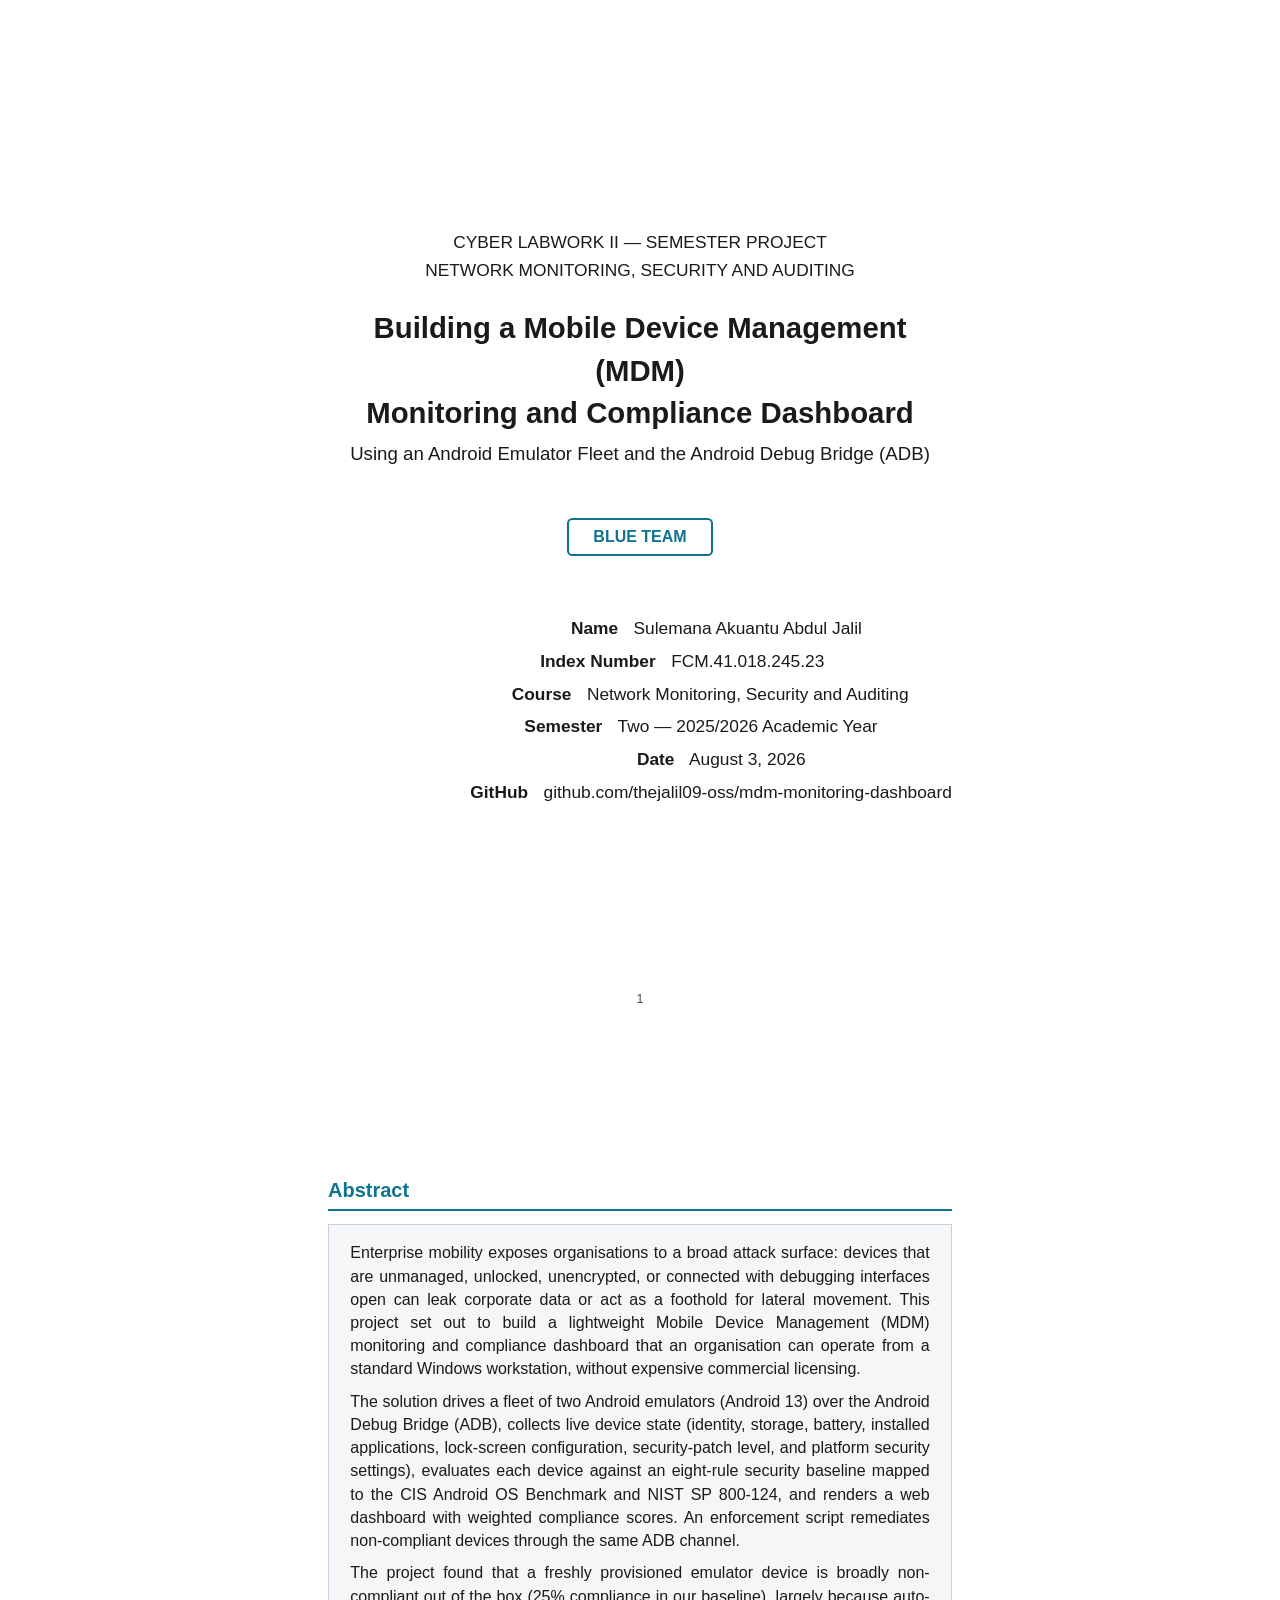
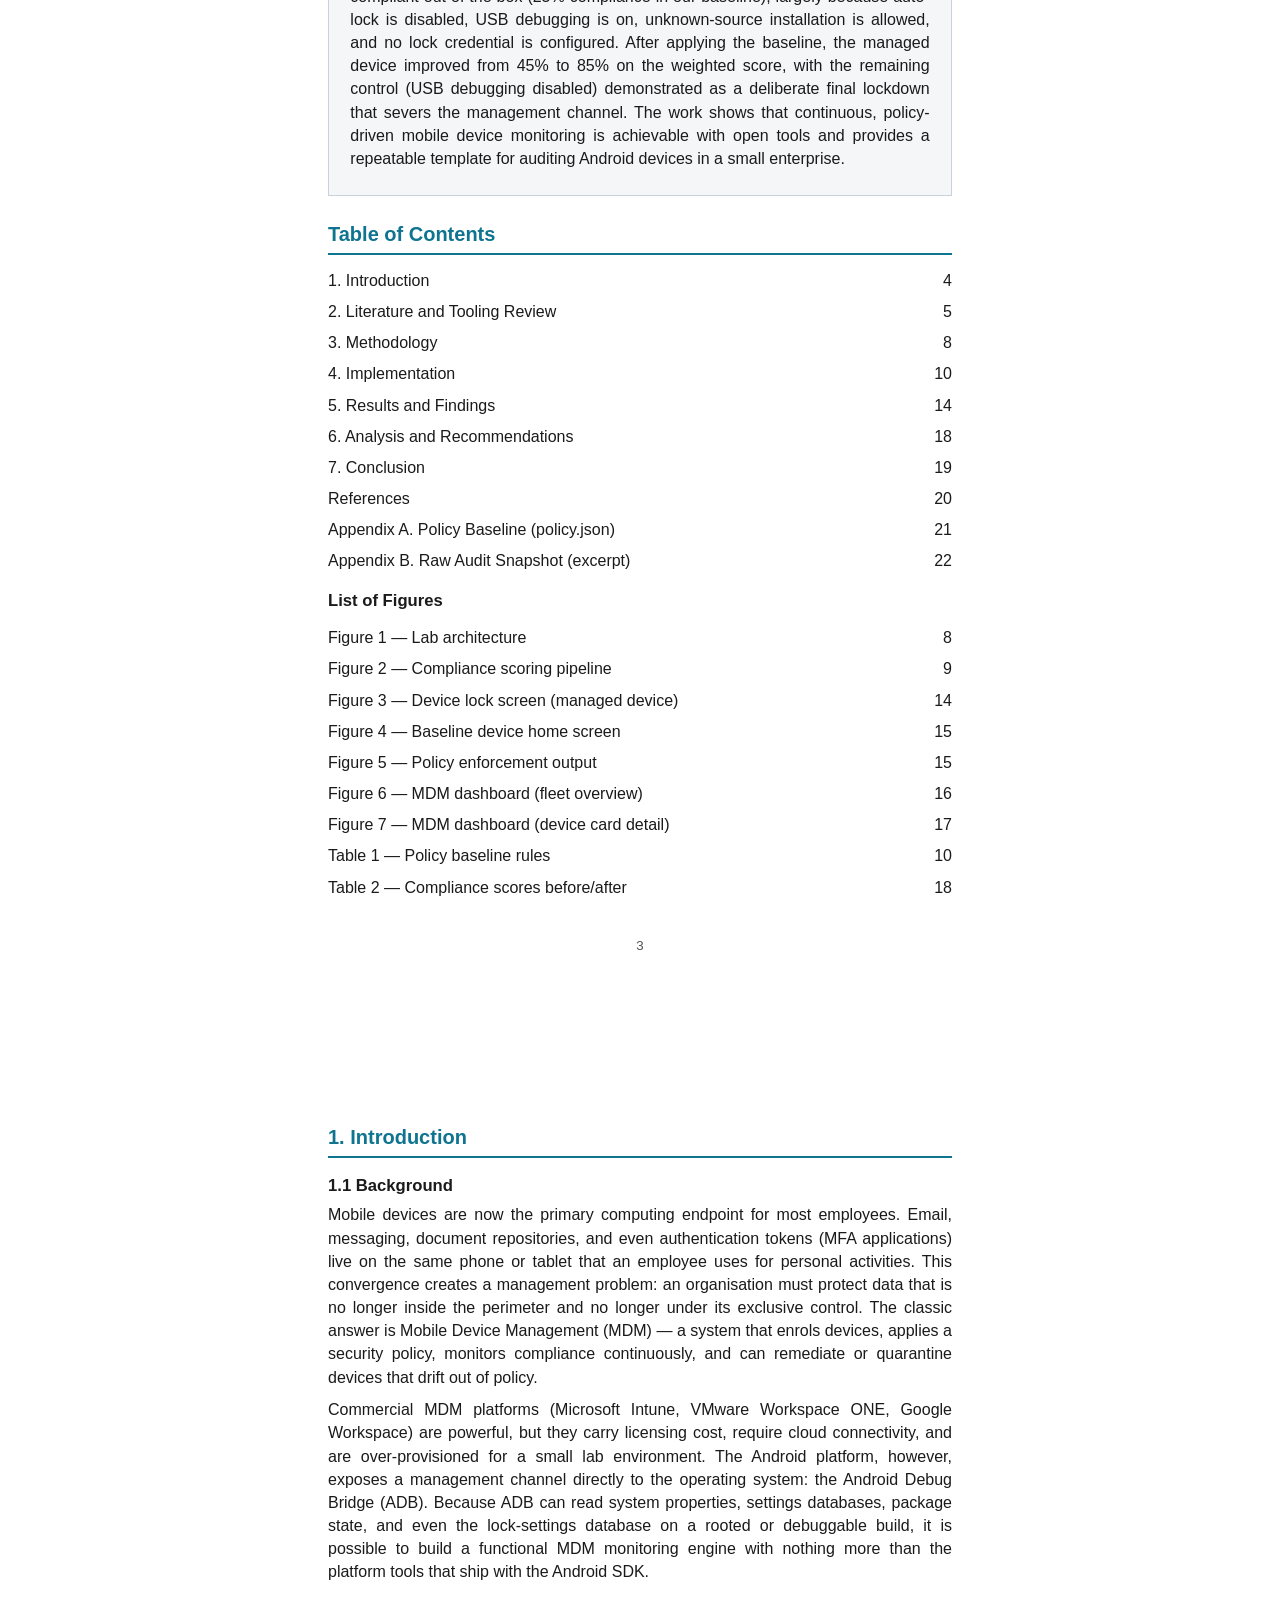
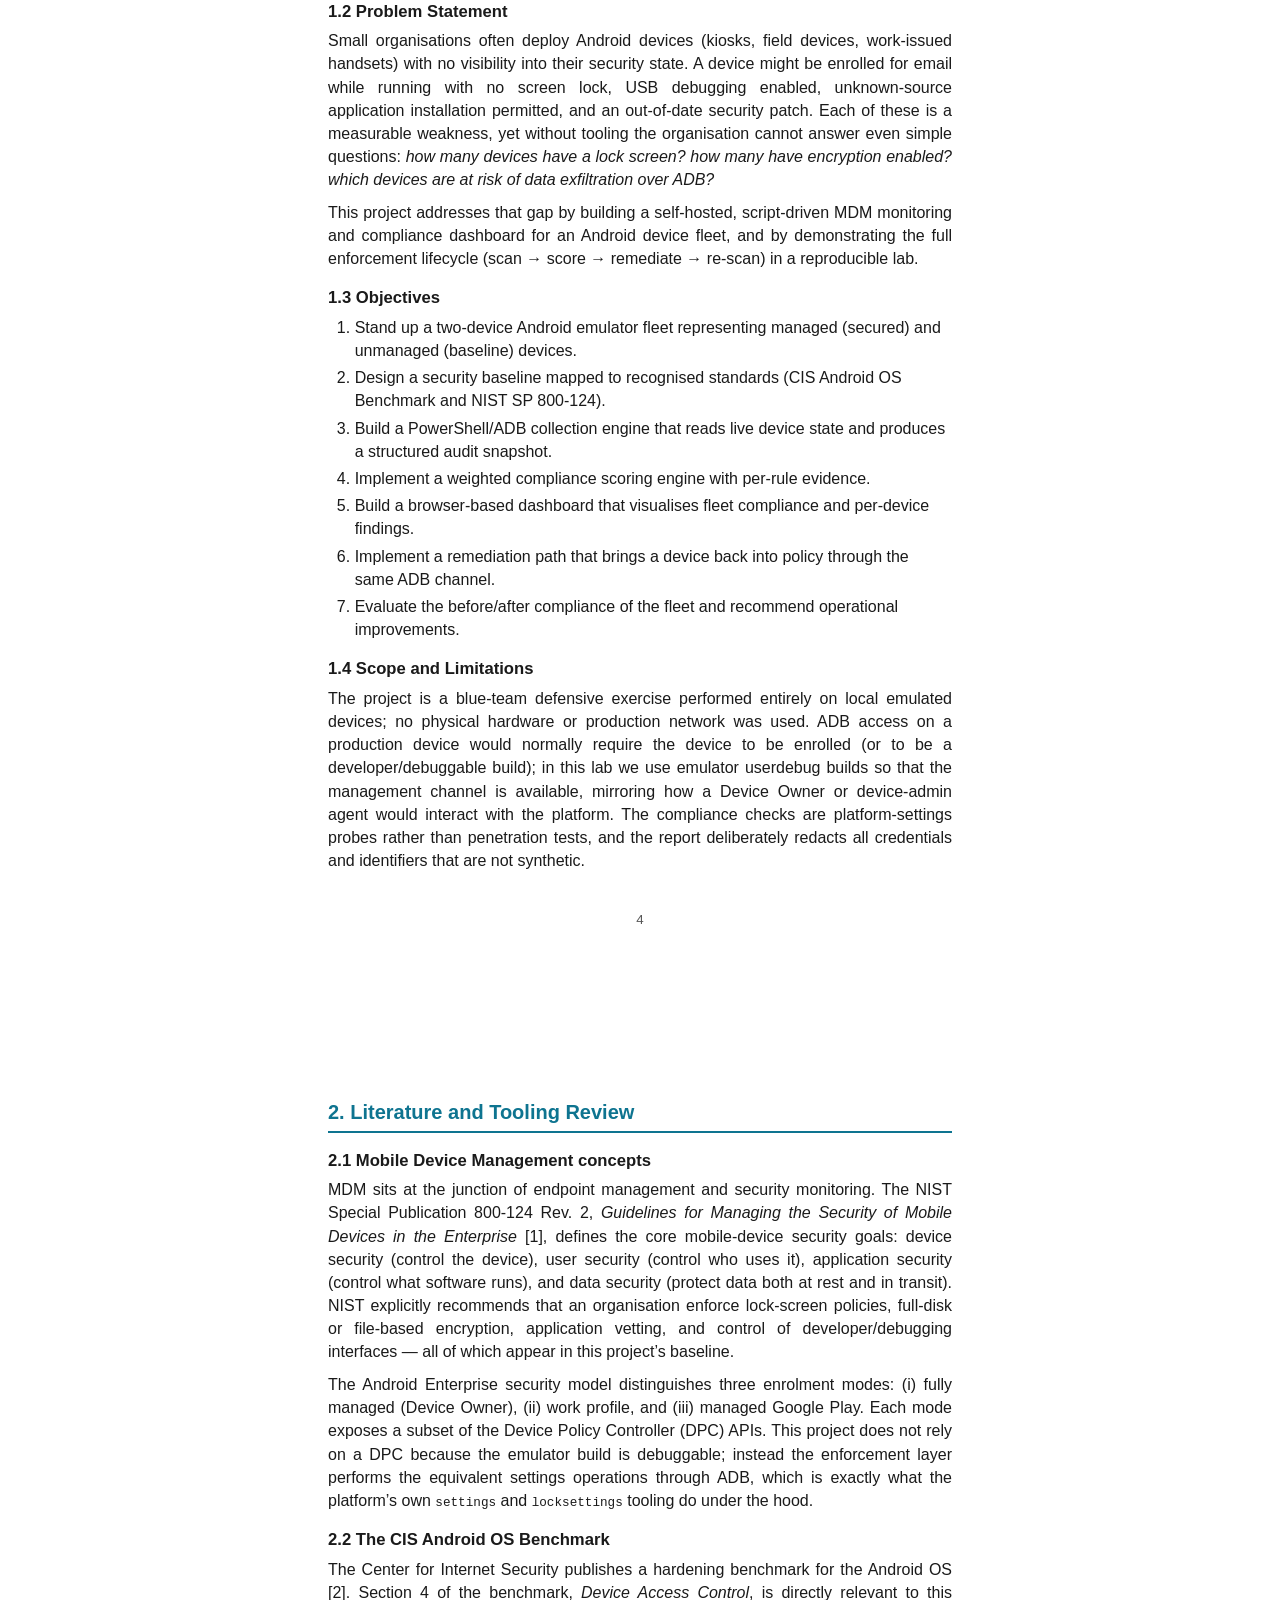
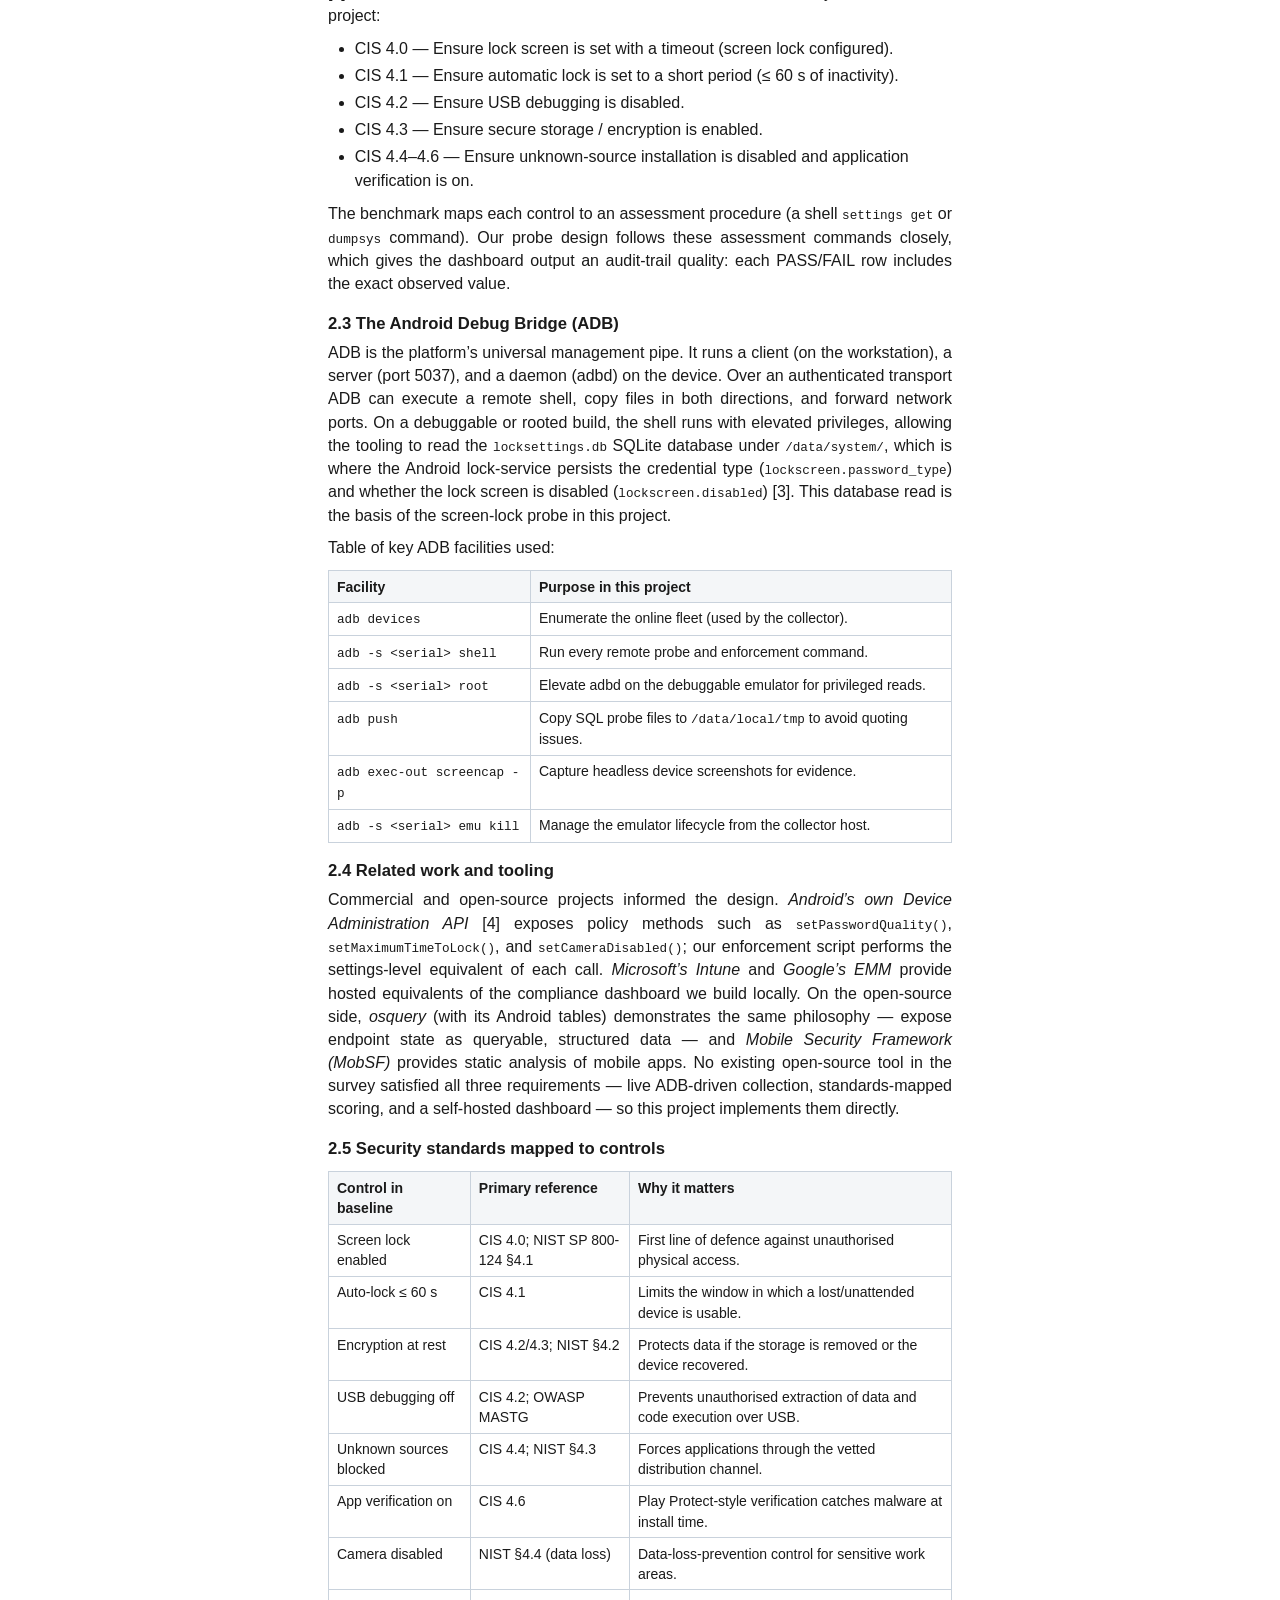
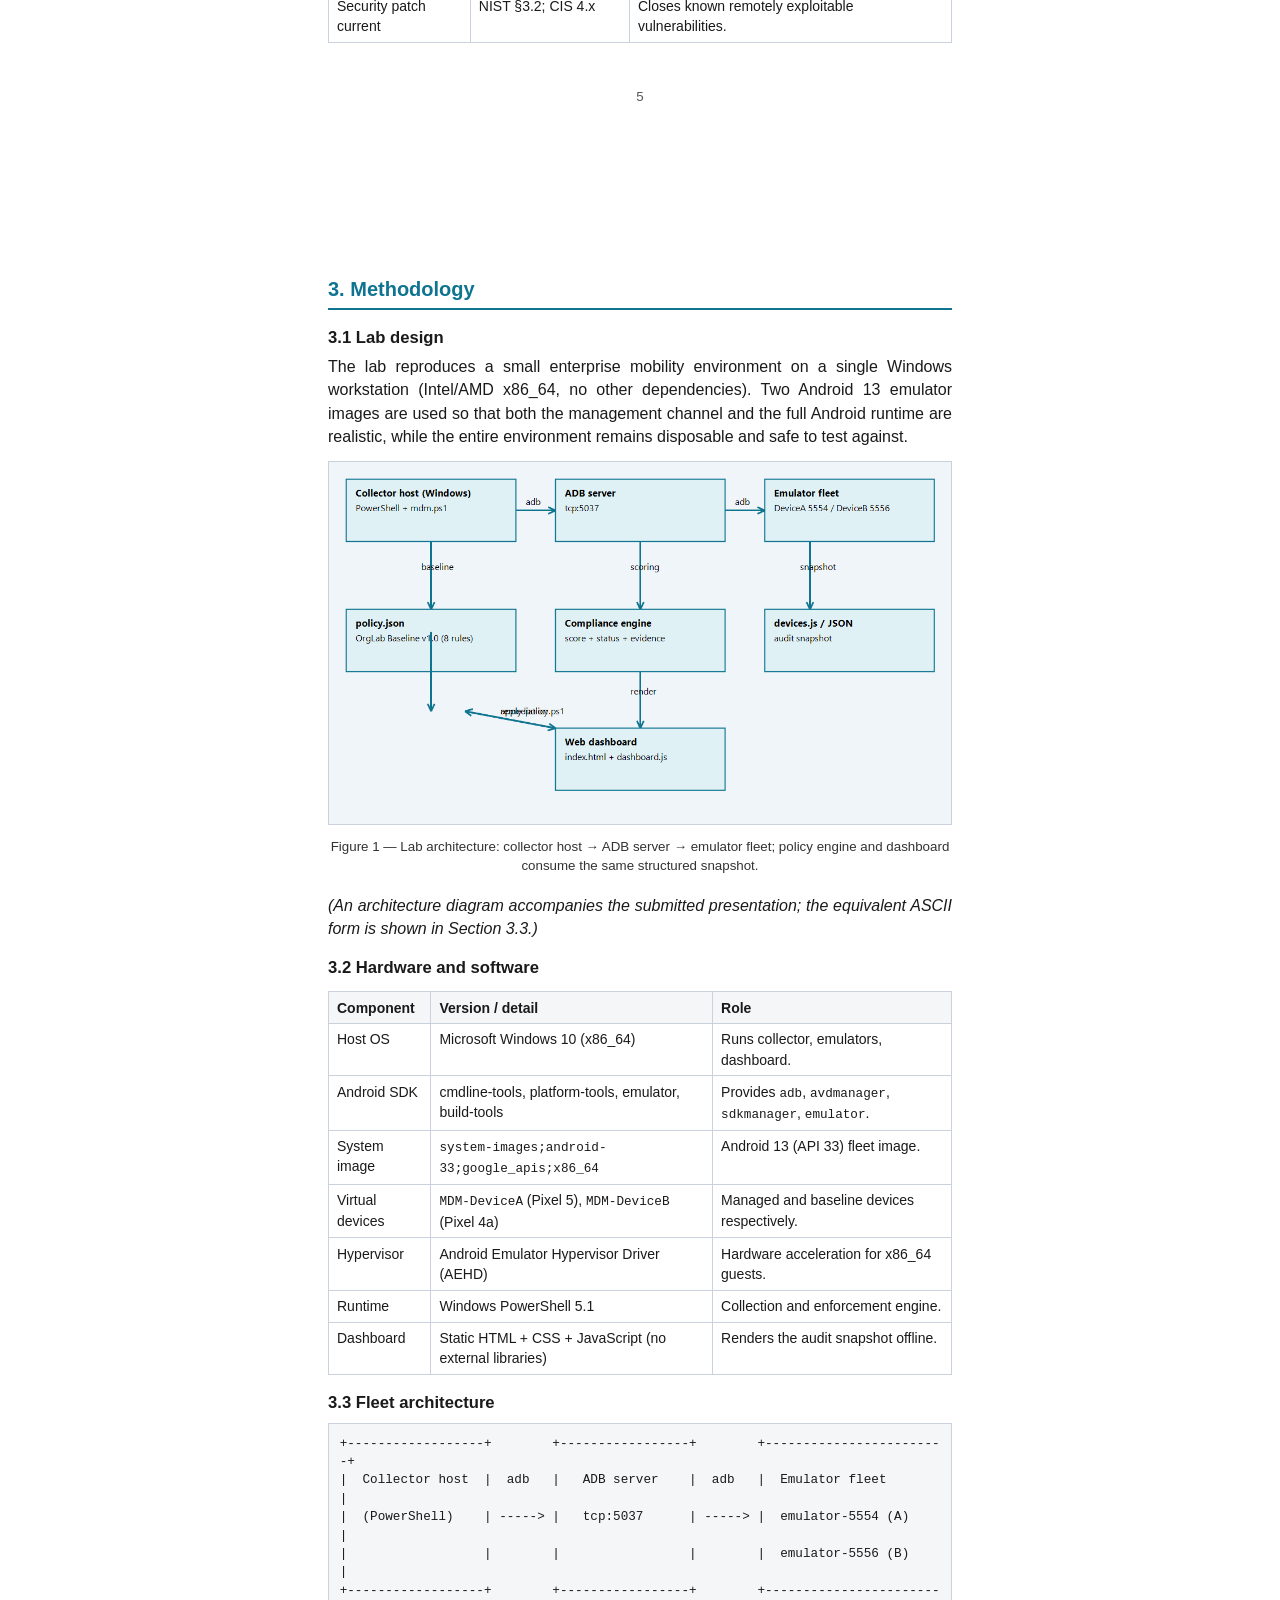
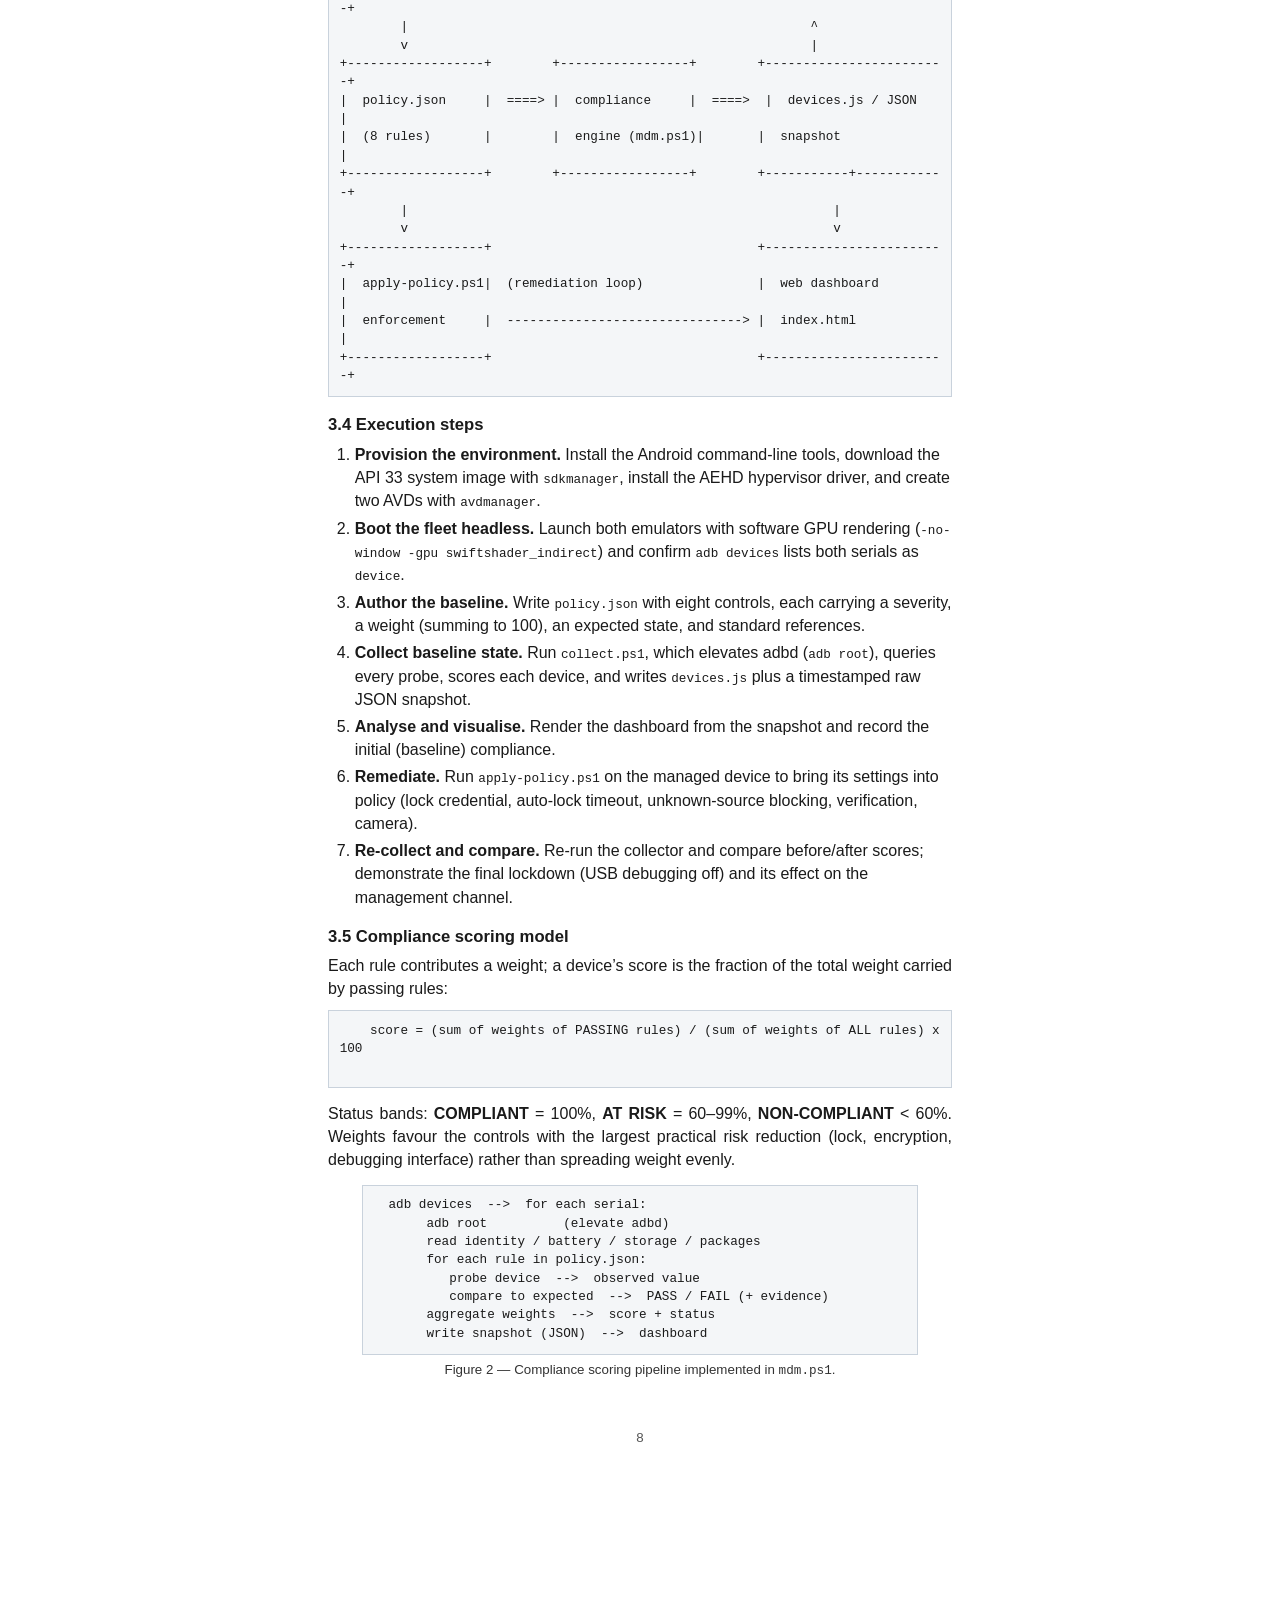
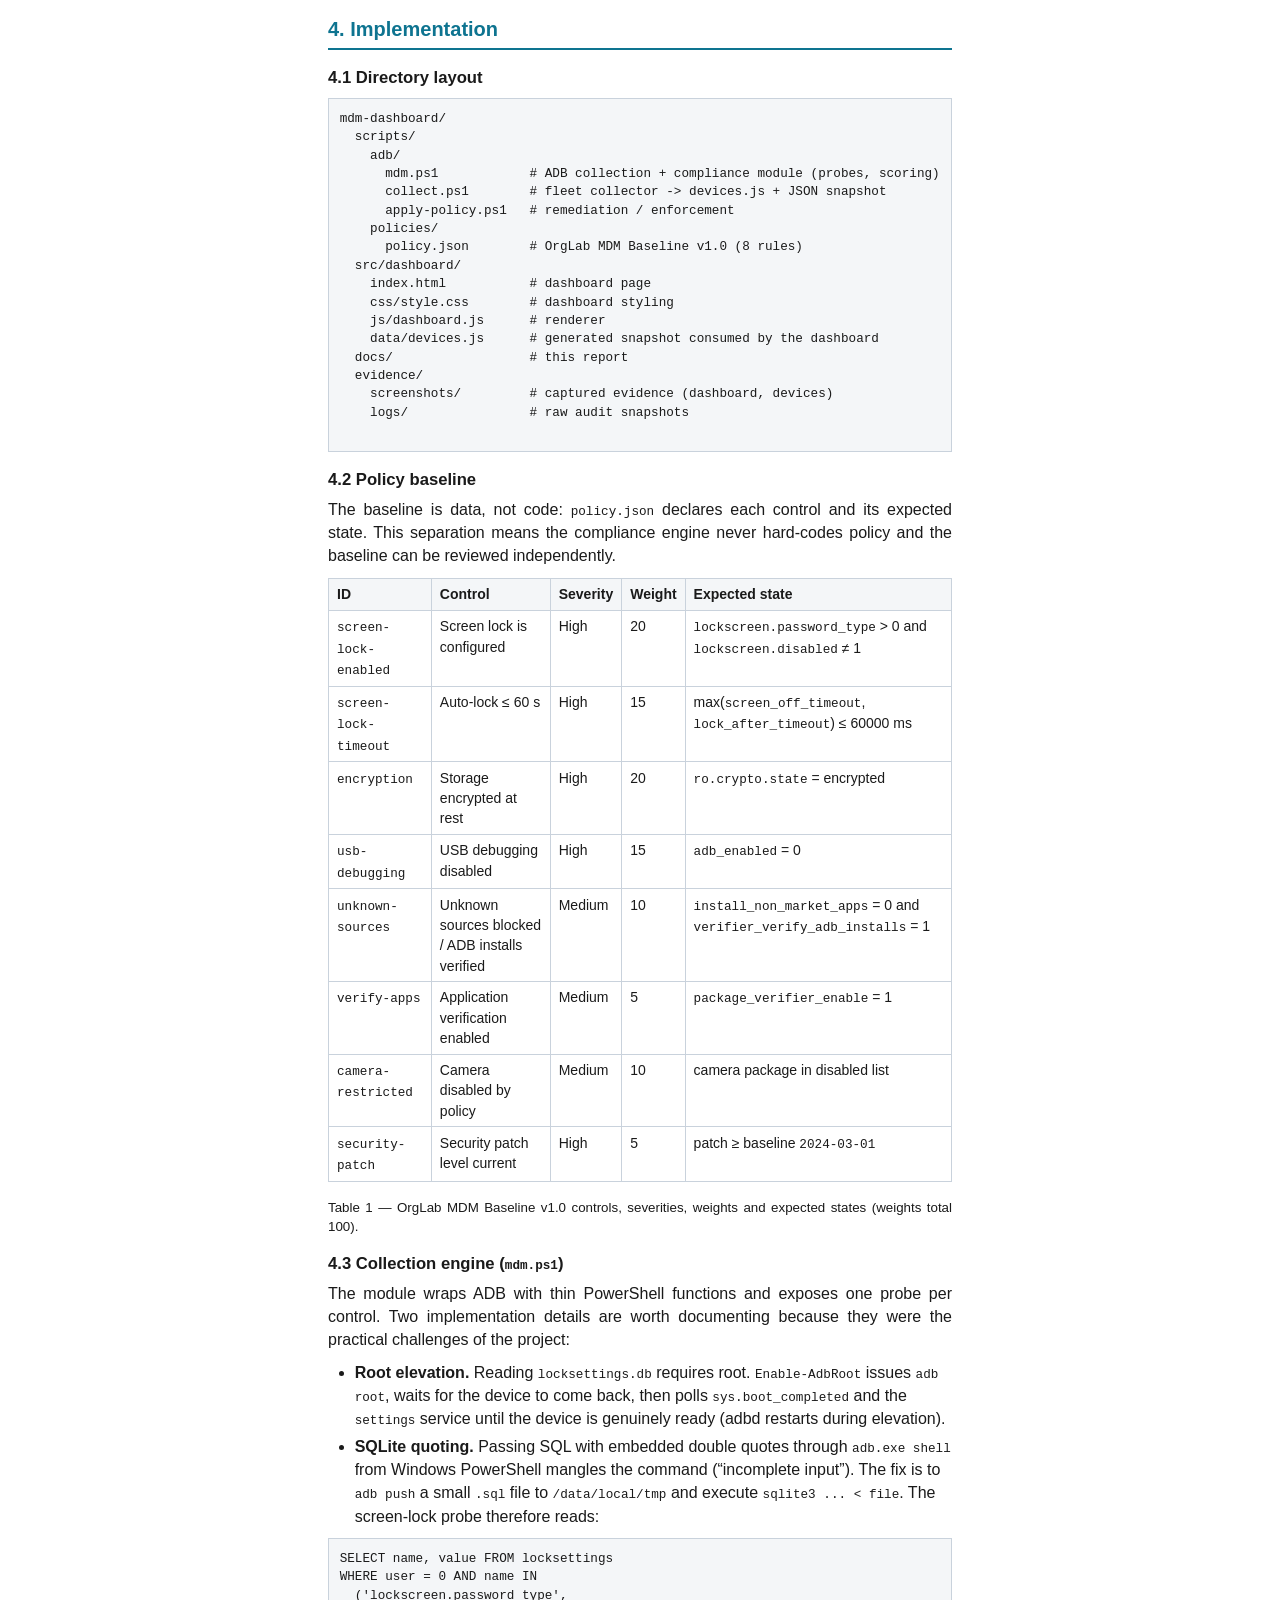
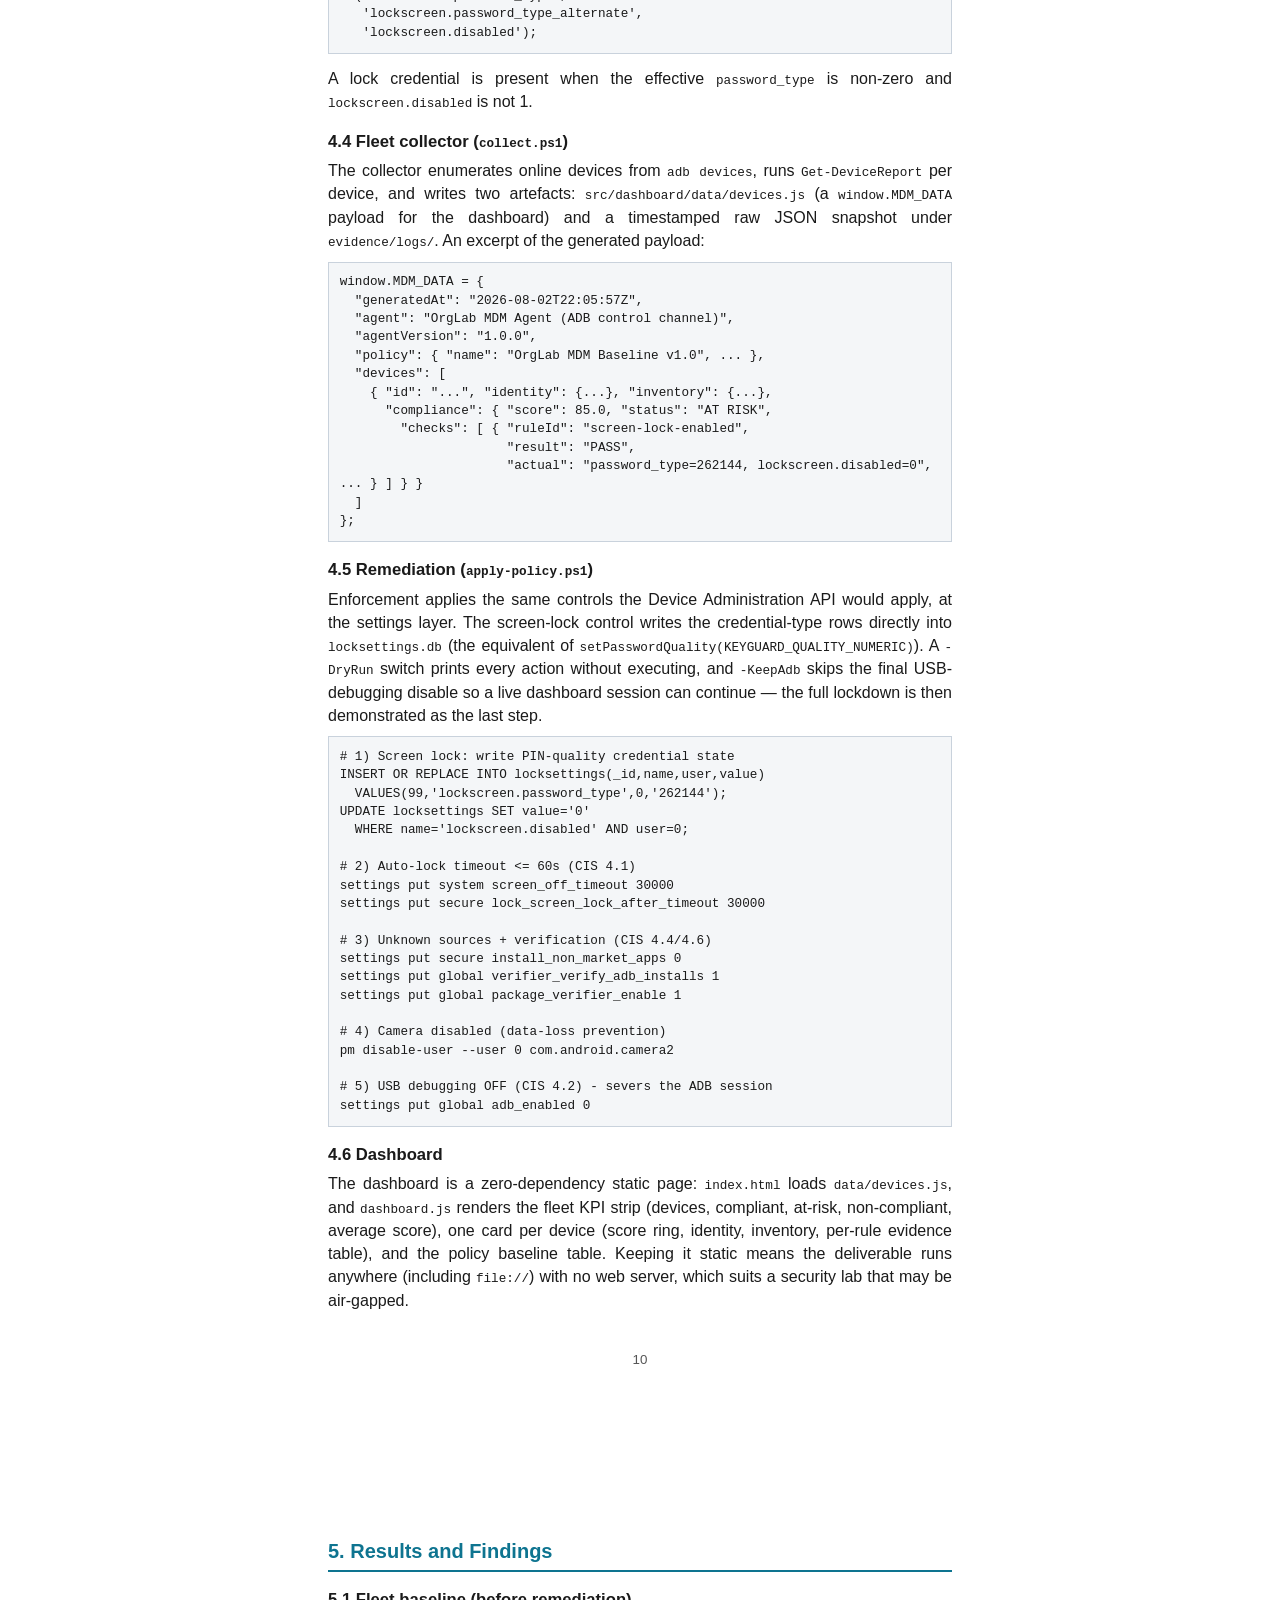
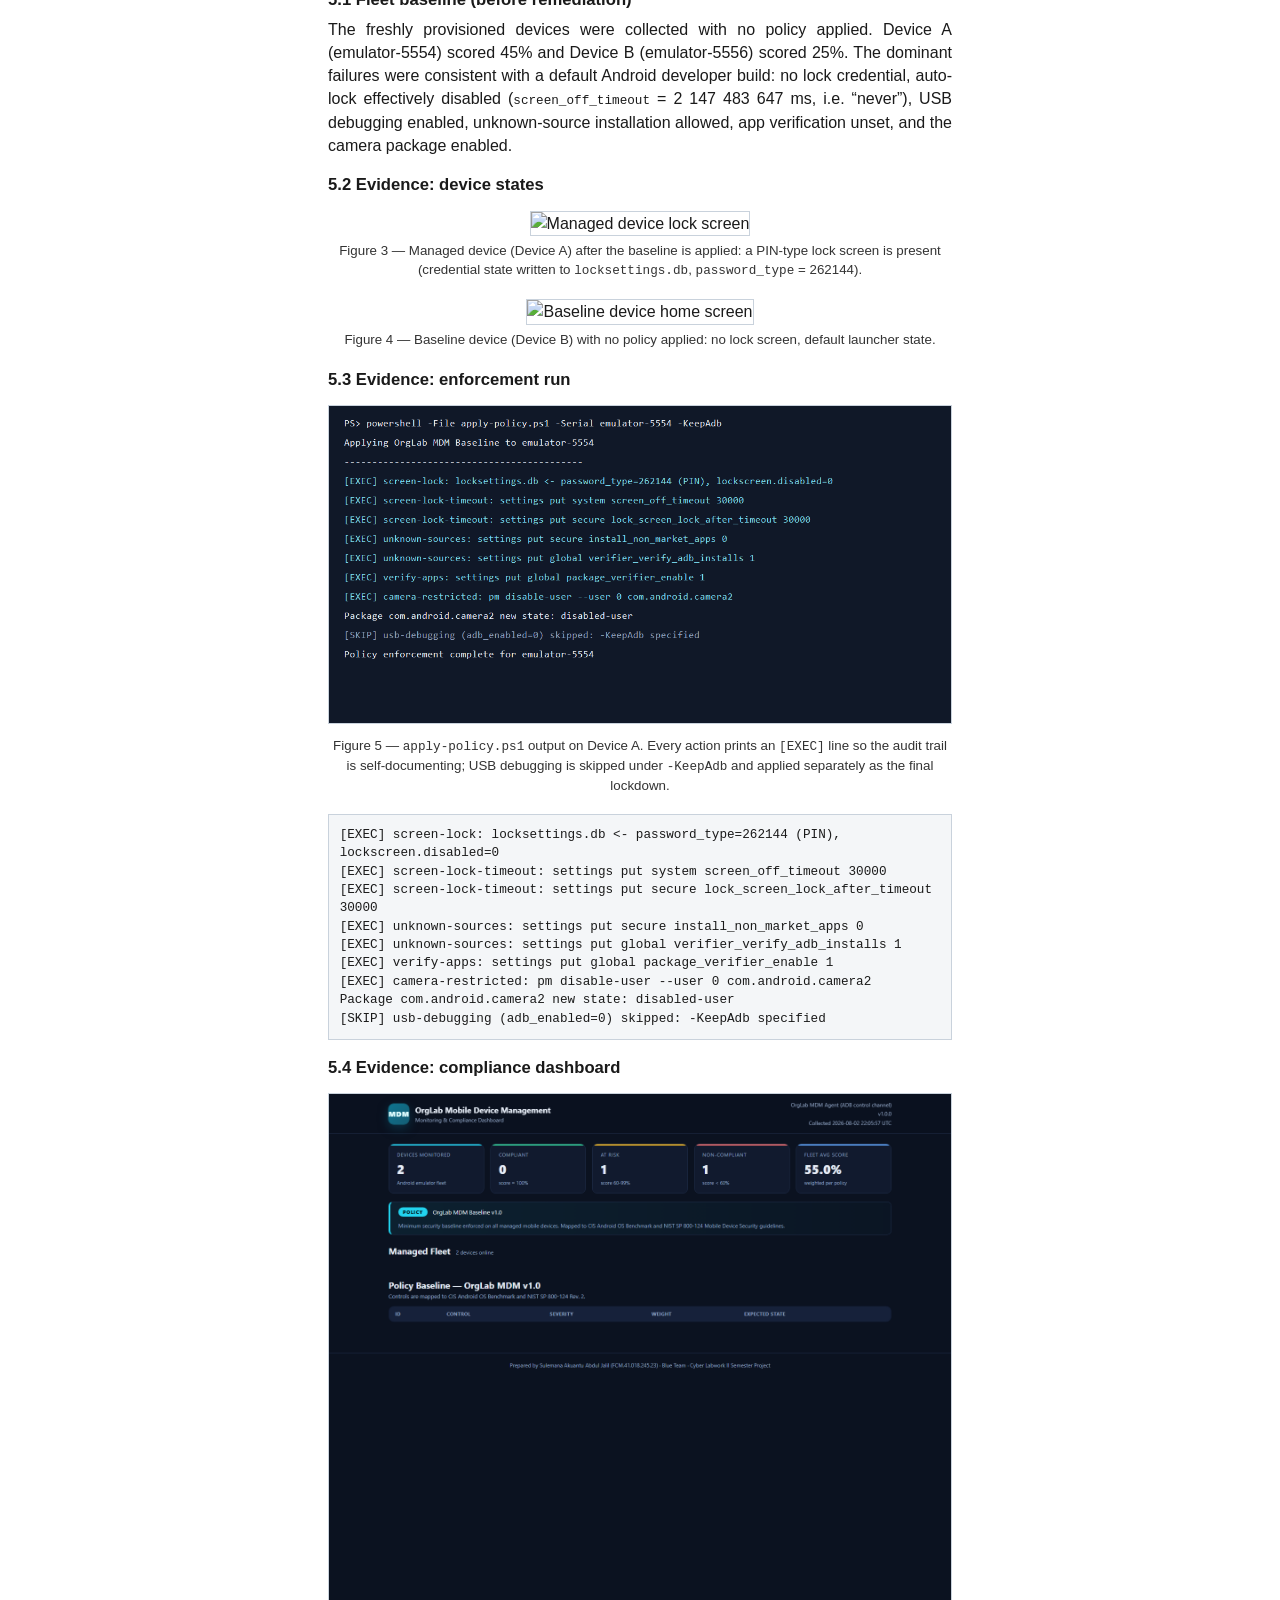
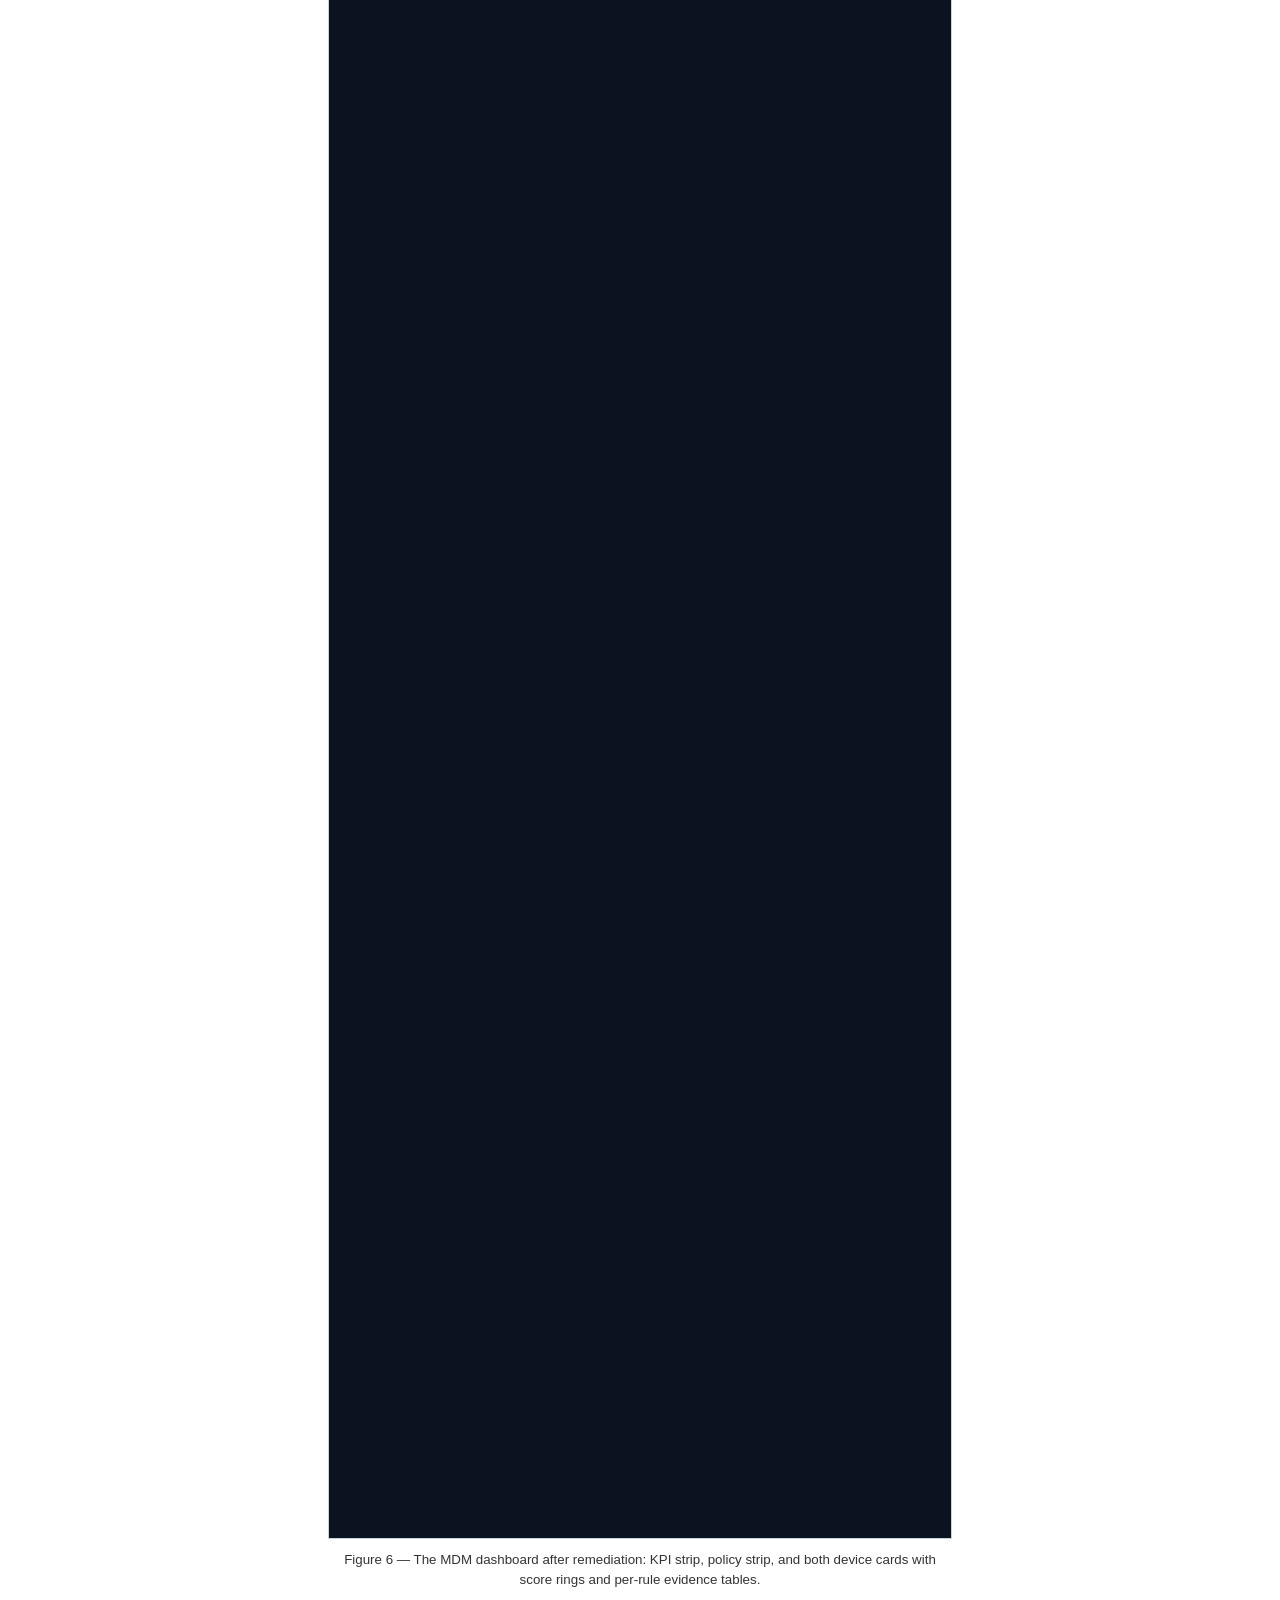
==== commit fcc43934: "Add repository URL to cover page and README; finalize deliverables" ====
--- a/docs/REPORT.html
+++ b/docs/REPORT.html
@@ -60,6 +60,7 @@
       <div><b>Course</b> Network Monitoring, Security and Auditing</div>
       <div><b>Semester</b> Two &mdash; 2025/2026 Academic Year</div>
       <div><b>Date</b> August 3, 2026</div>
+      <div><b>GitHub</b> github.com/thejalil09-oss/mdm-monitoring-dashboard</div>
     </div>
   </div>
   <div class="page-num">1</div>
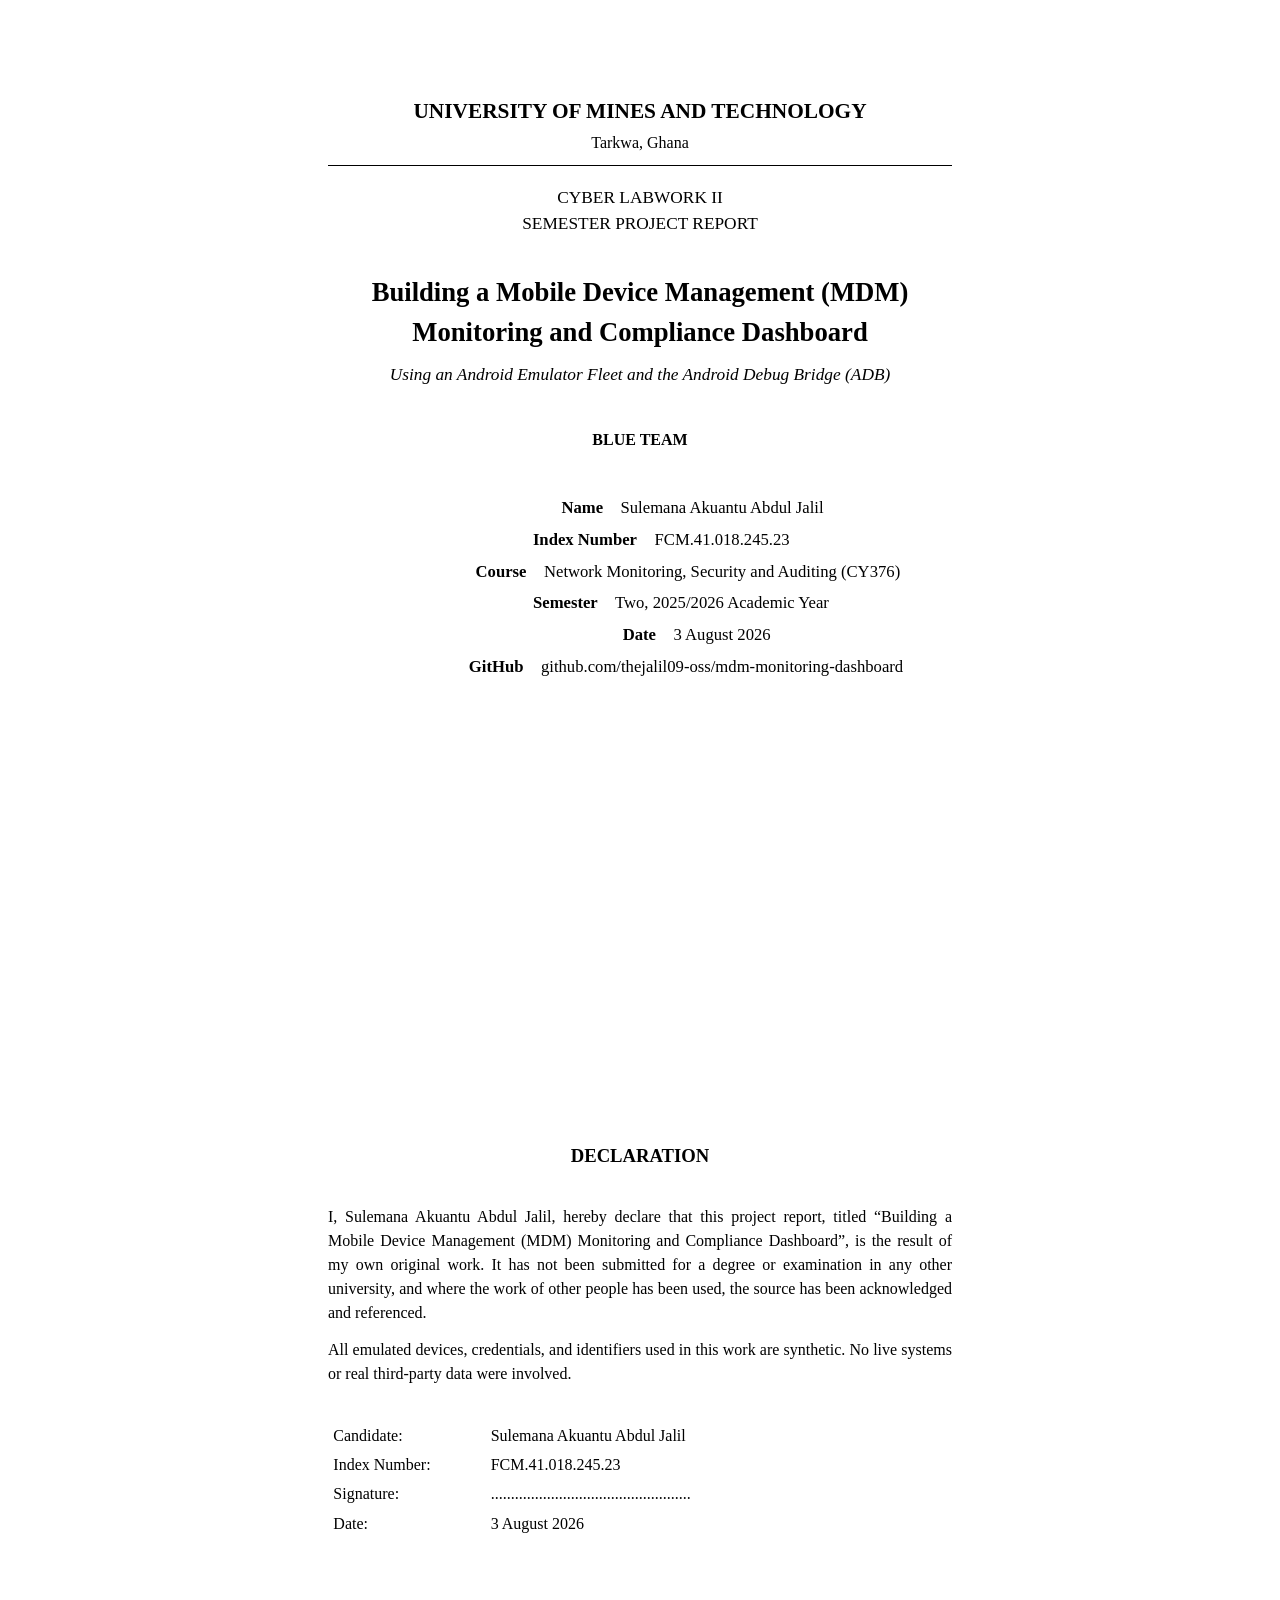
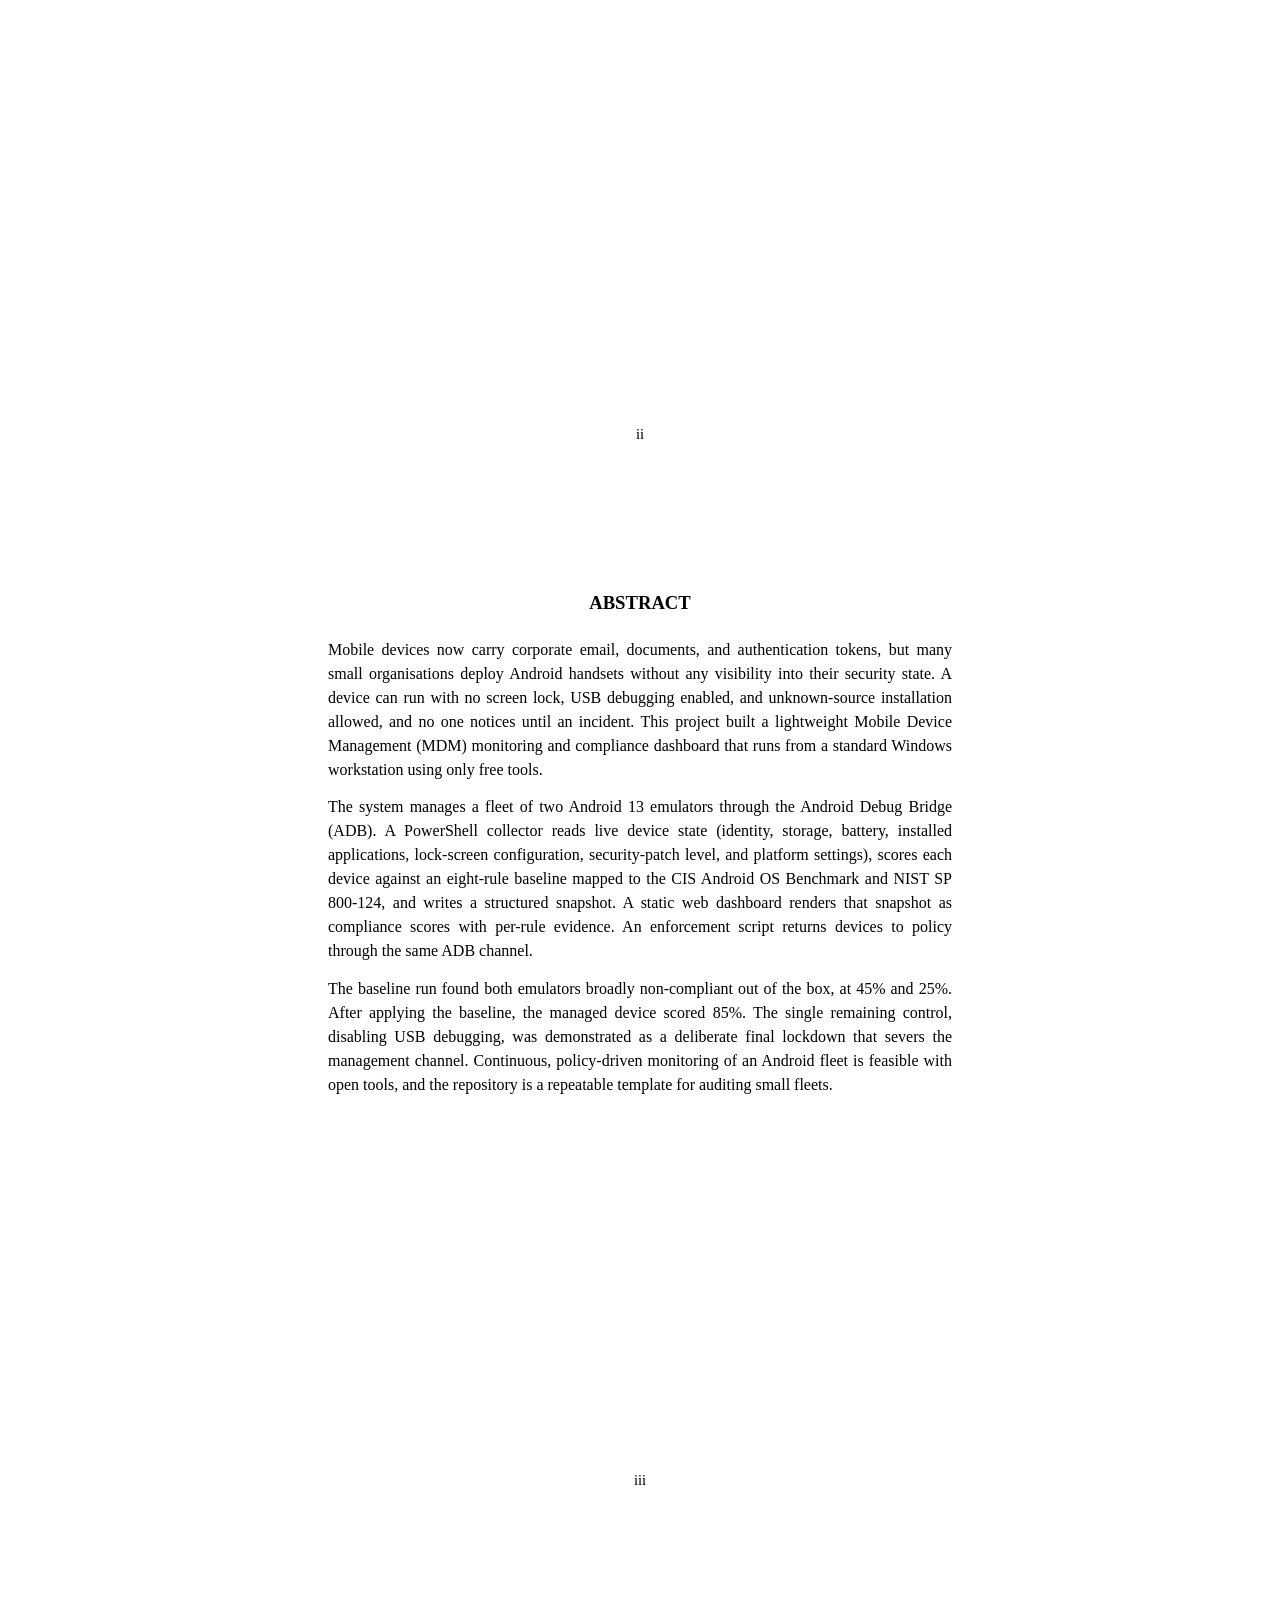
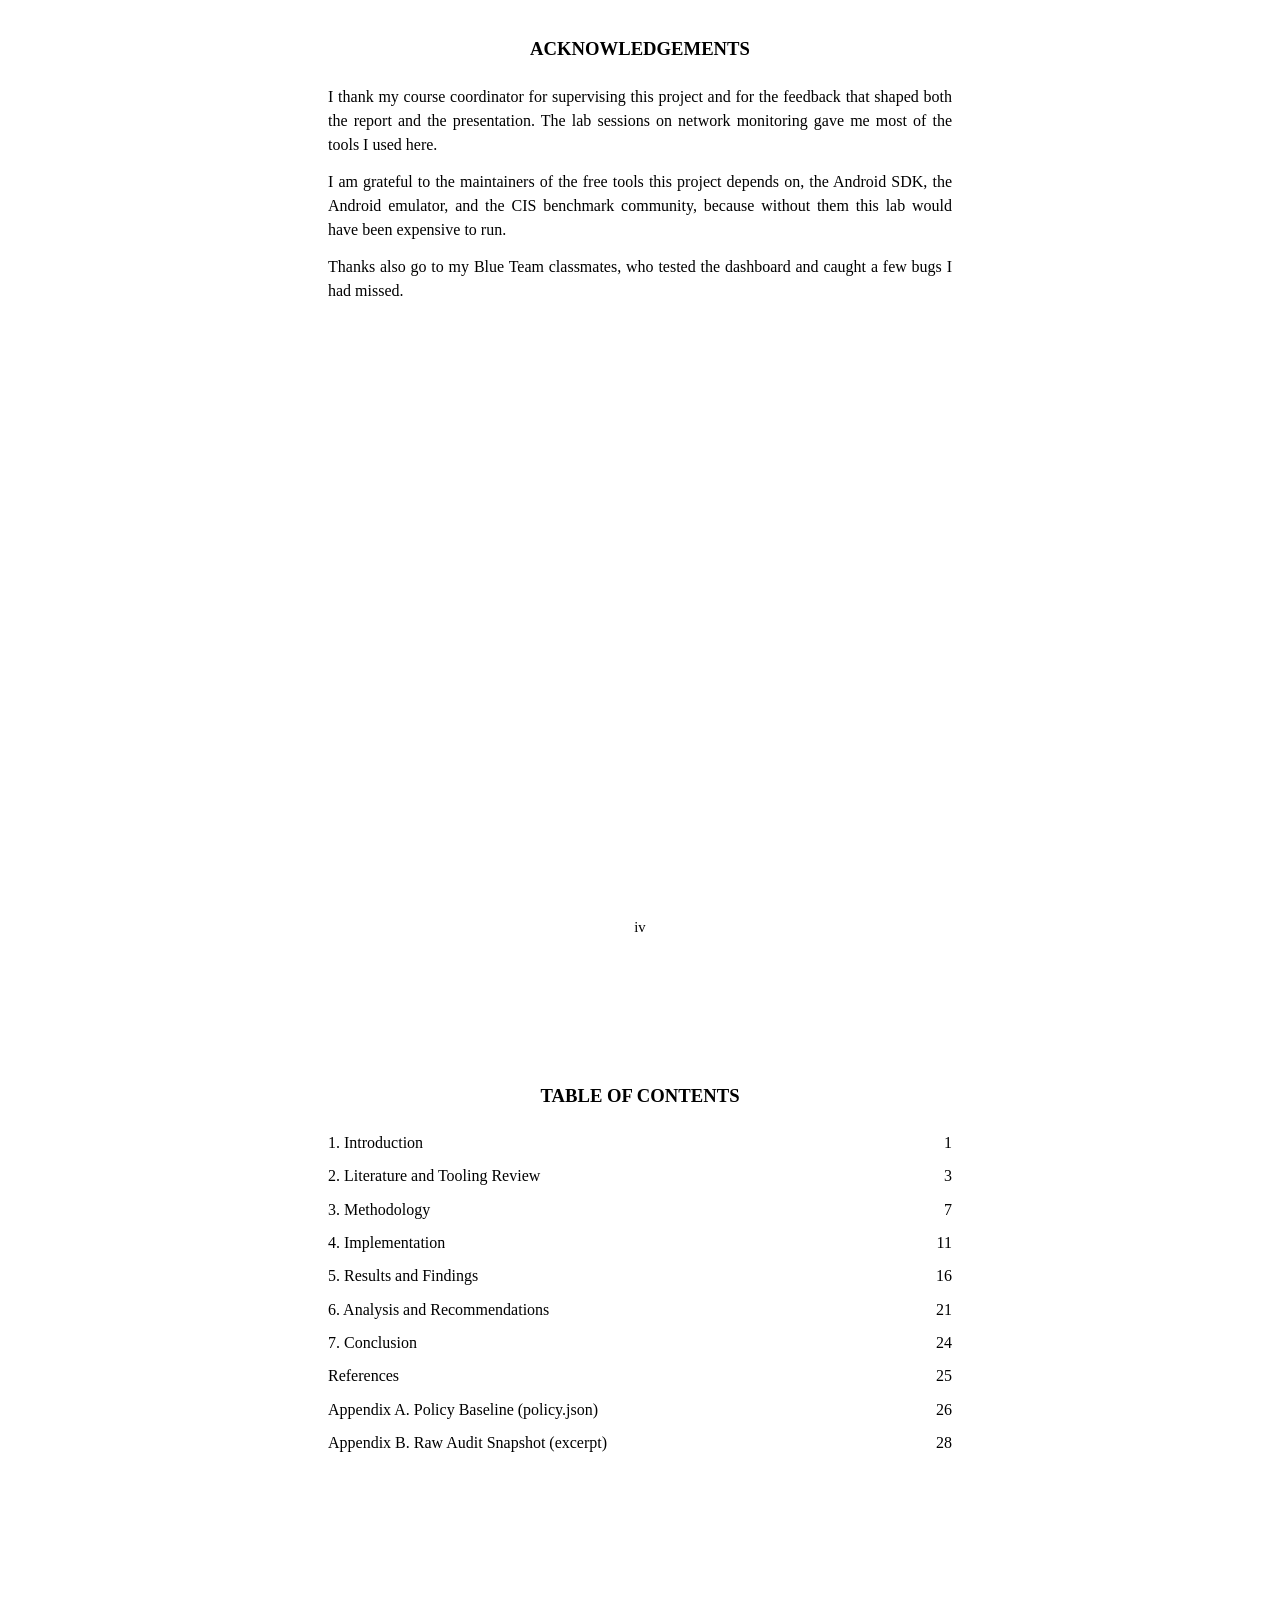
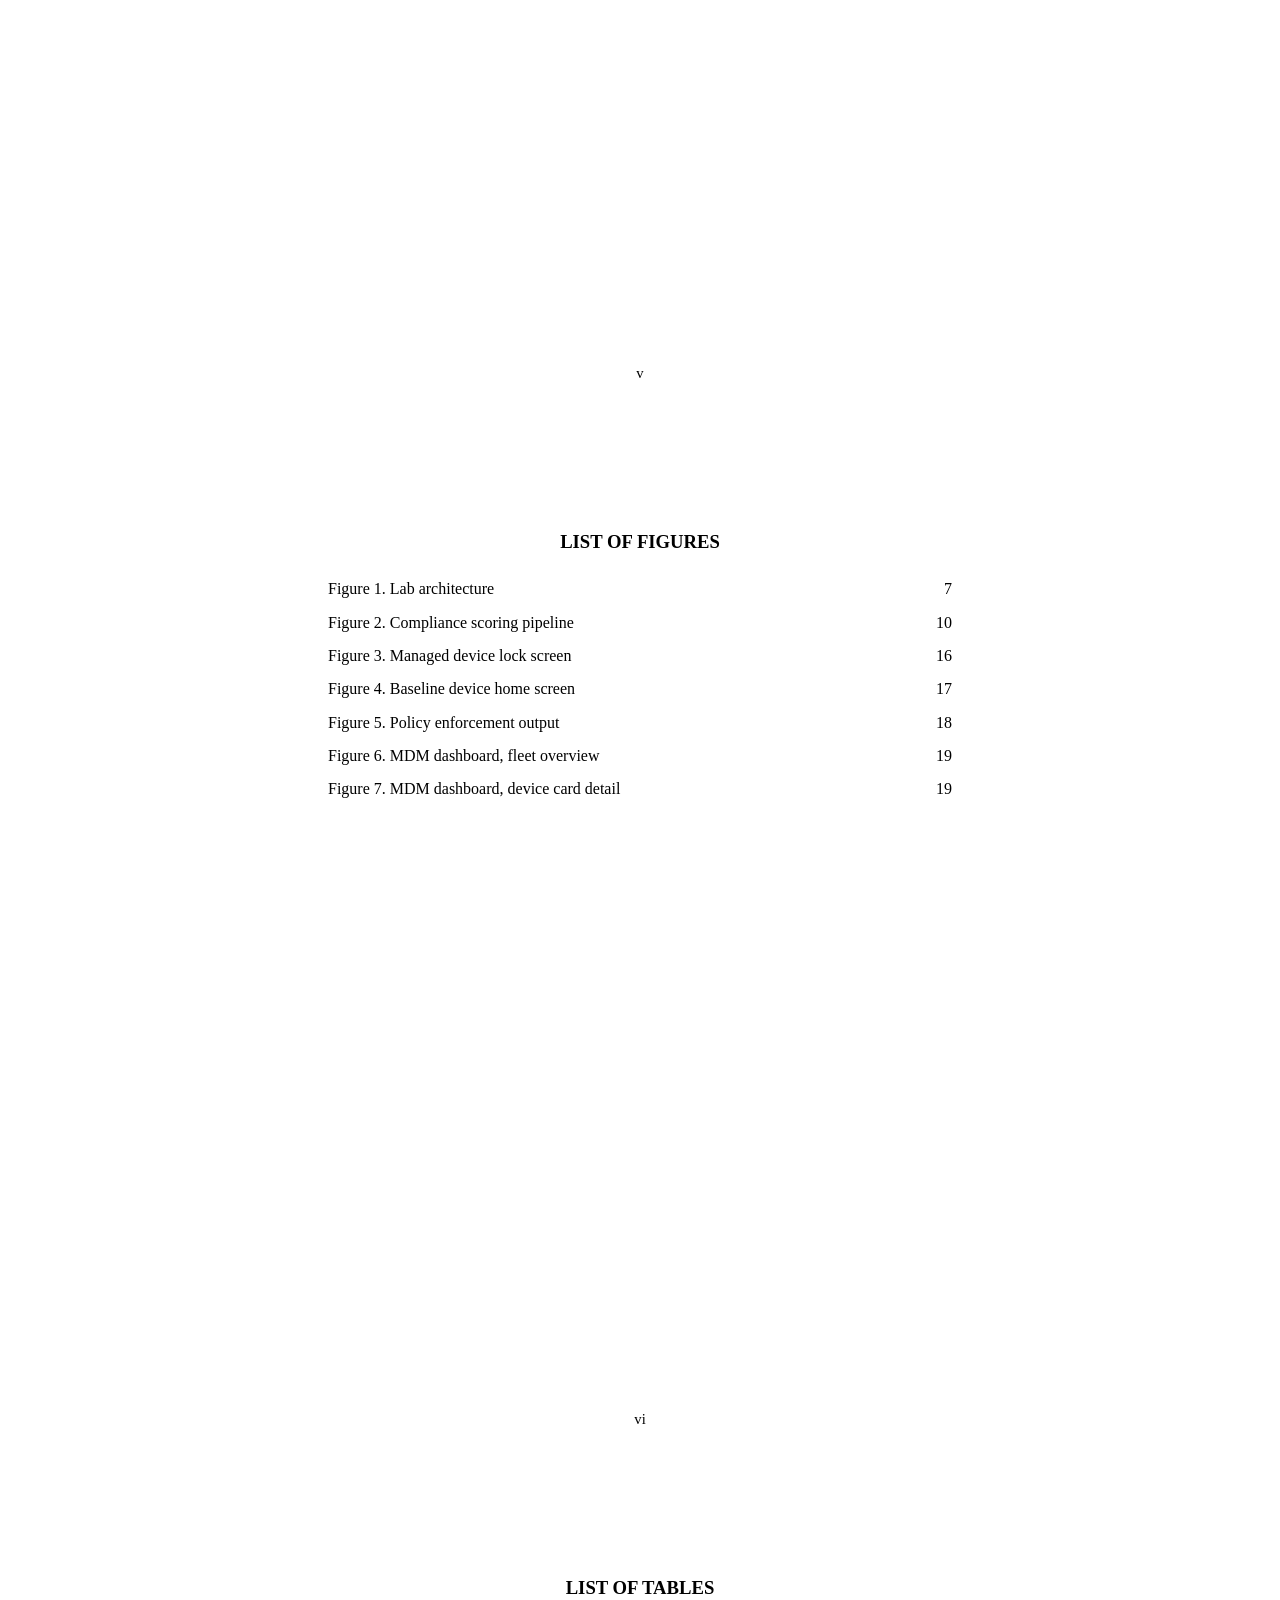
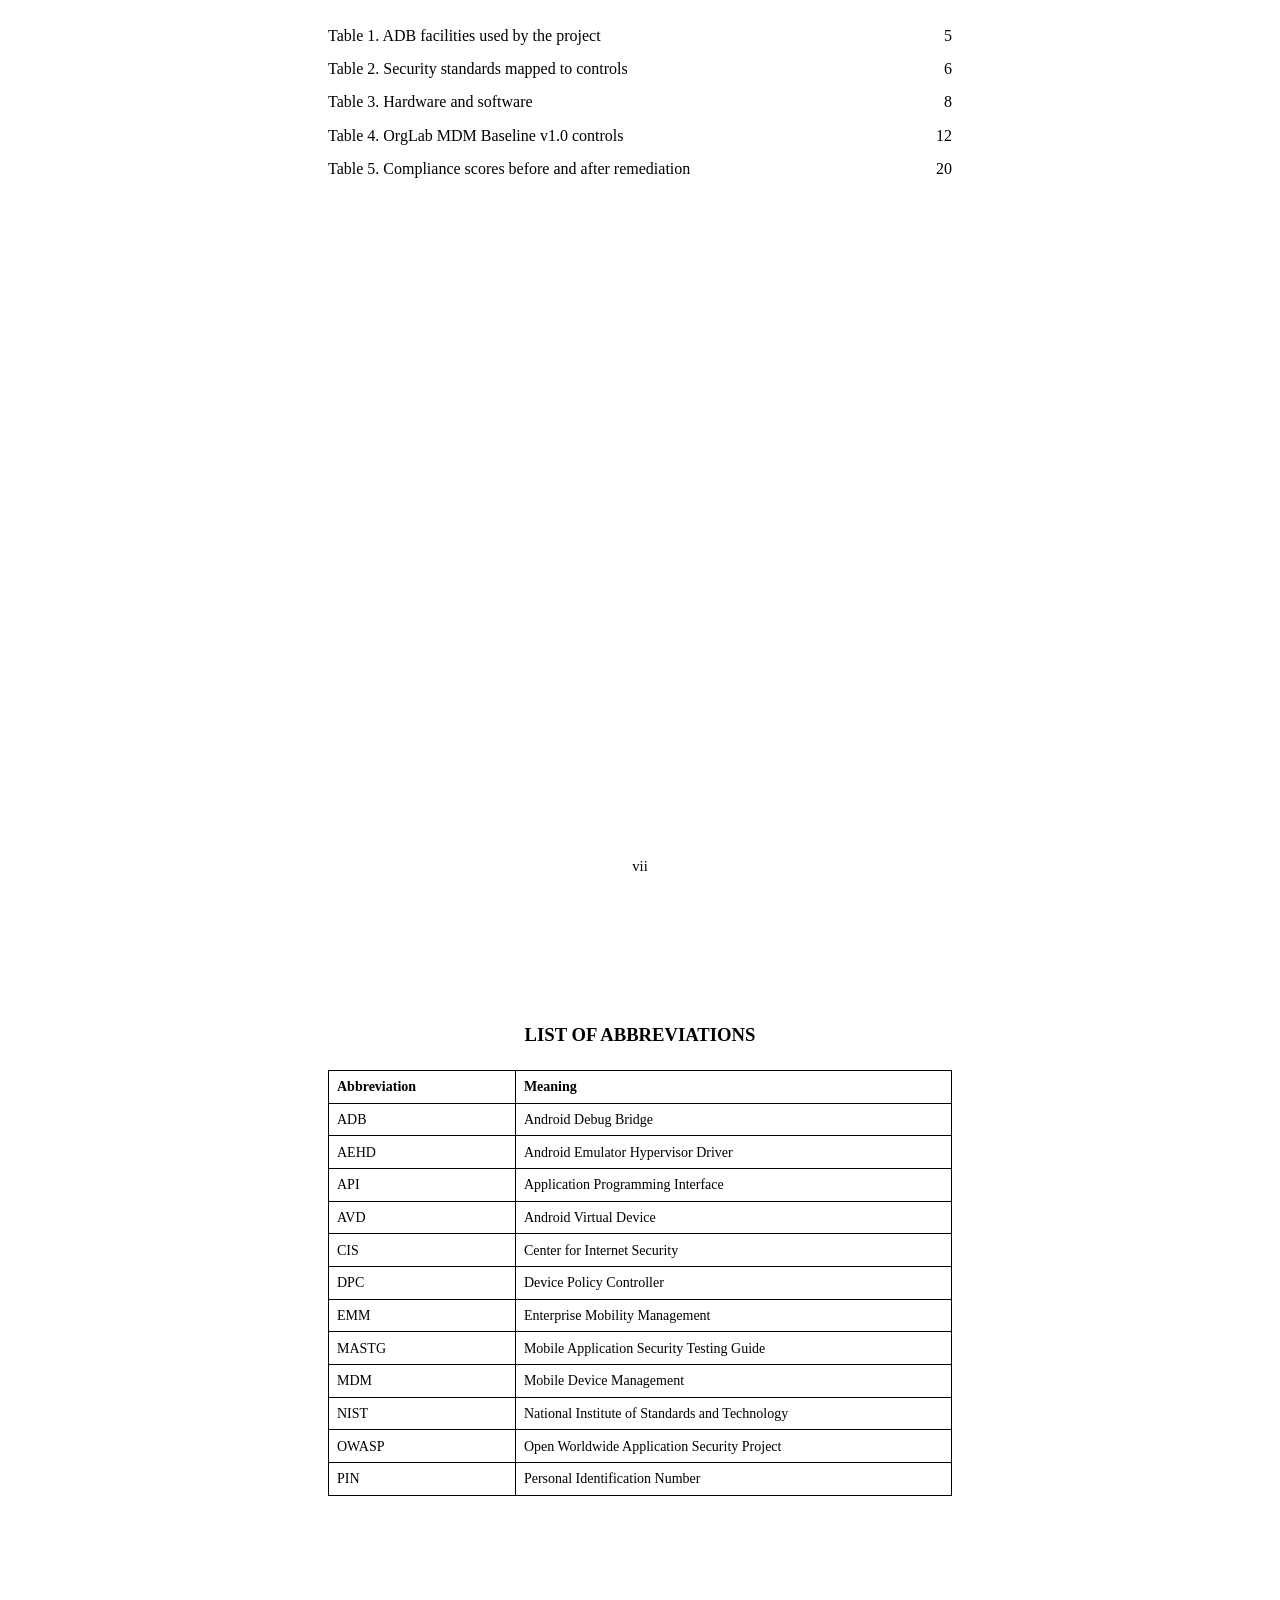
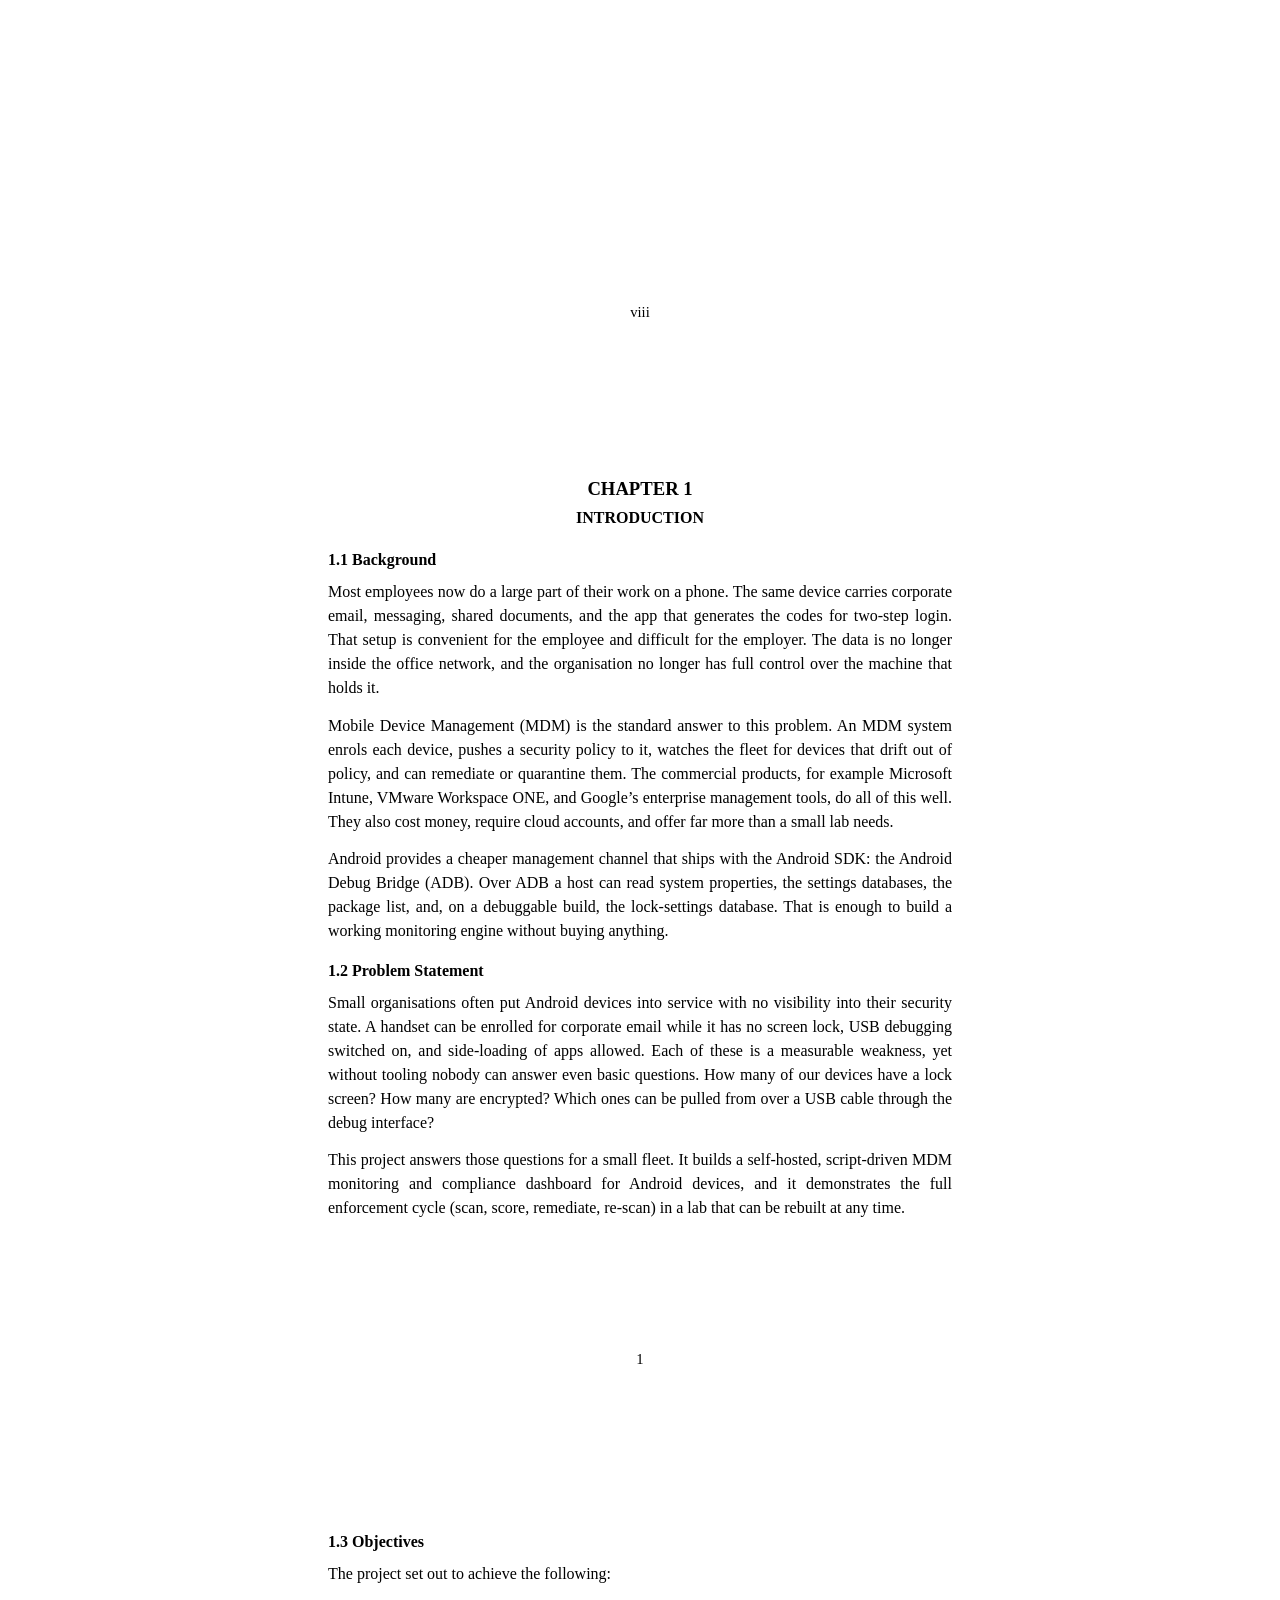
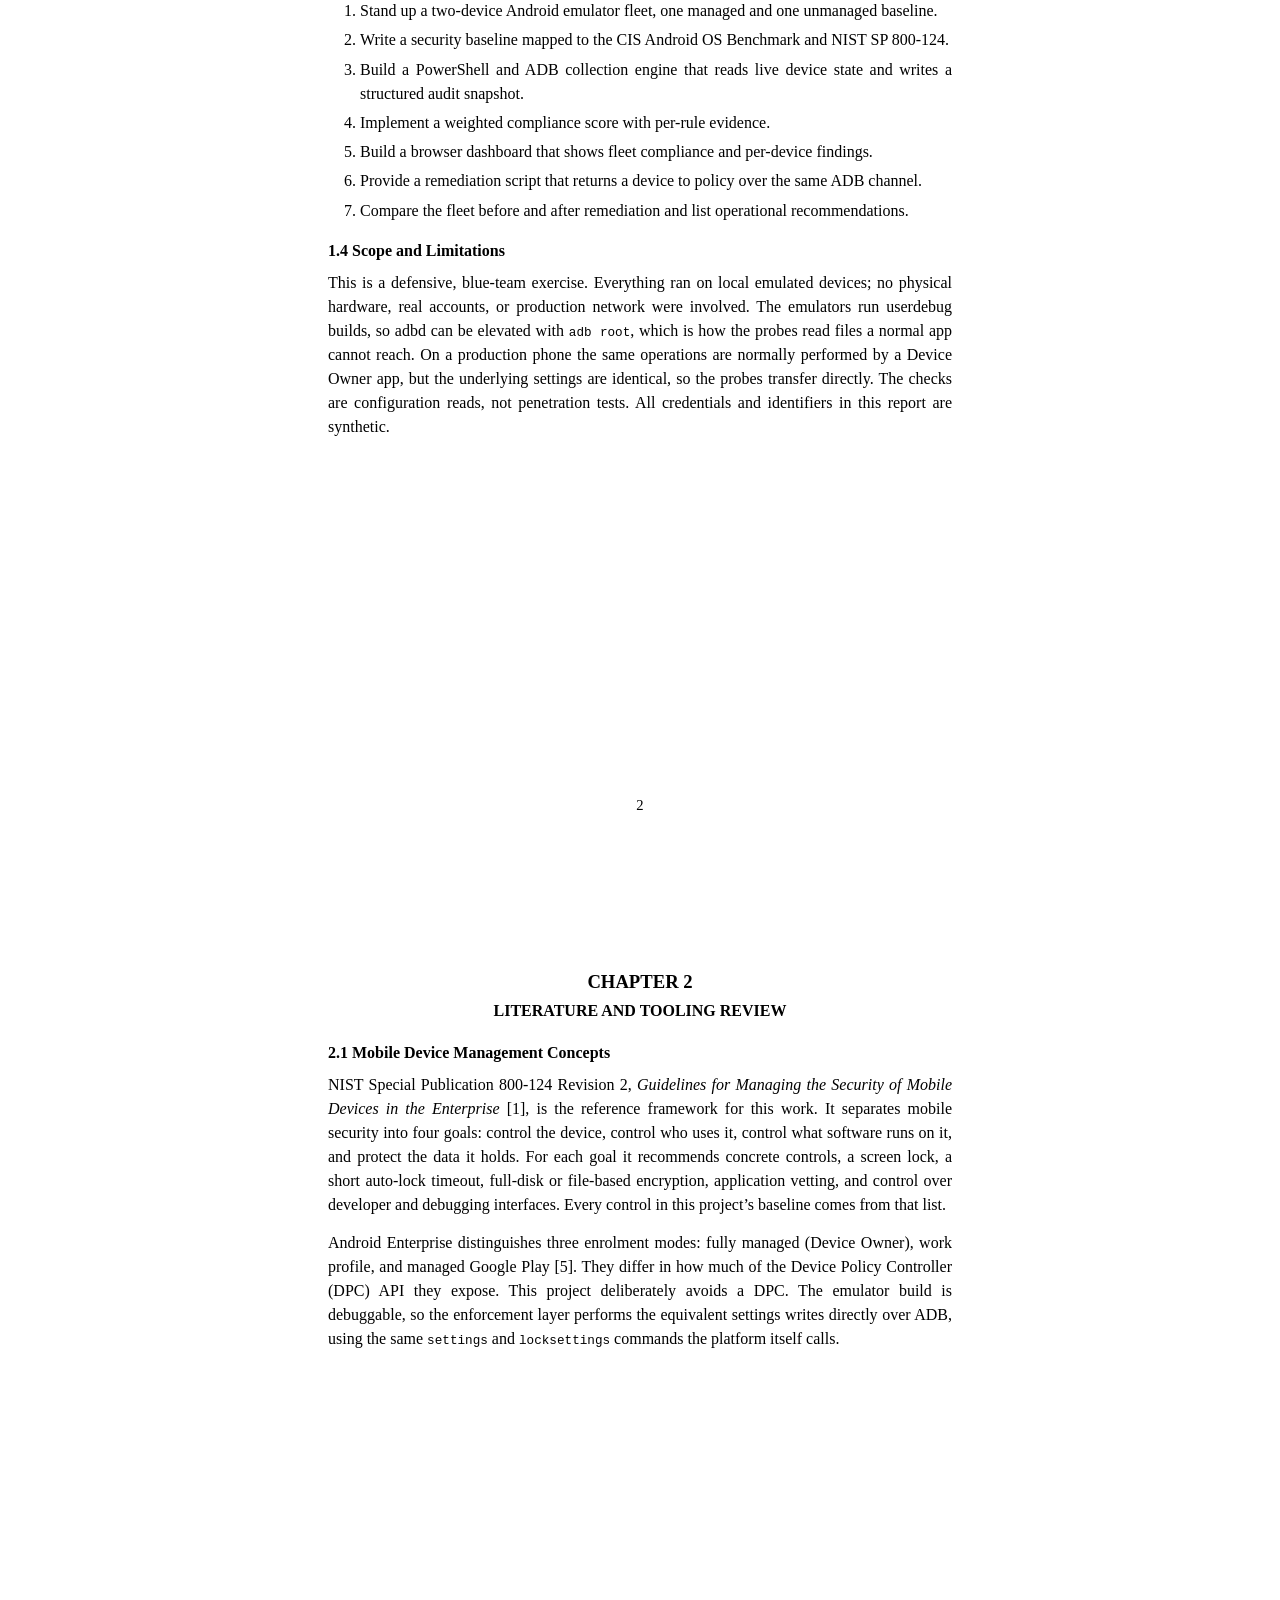
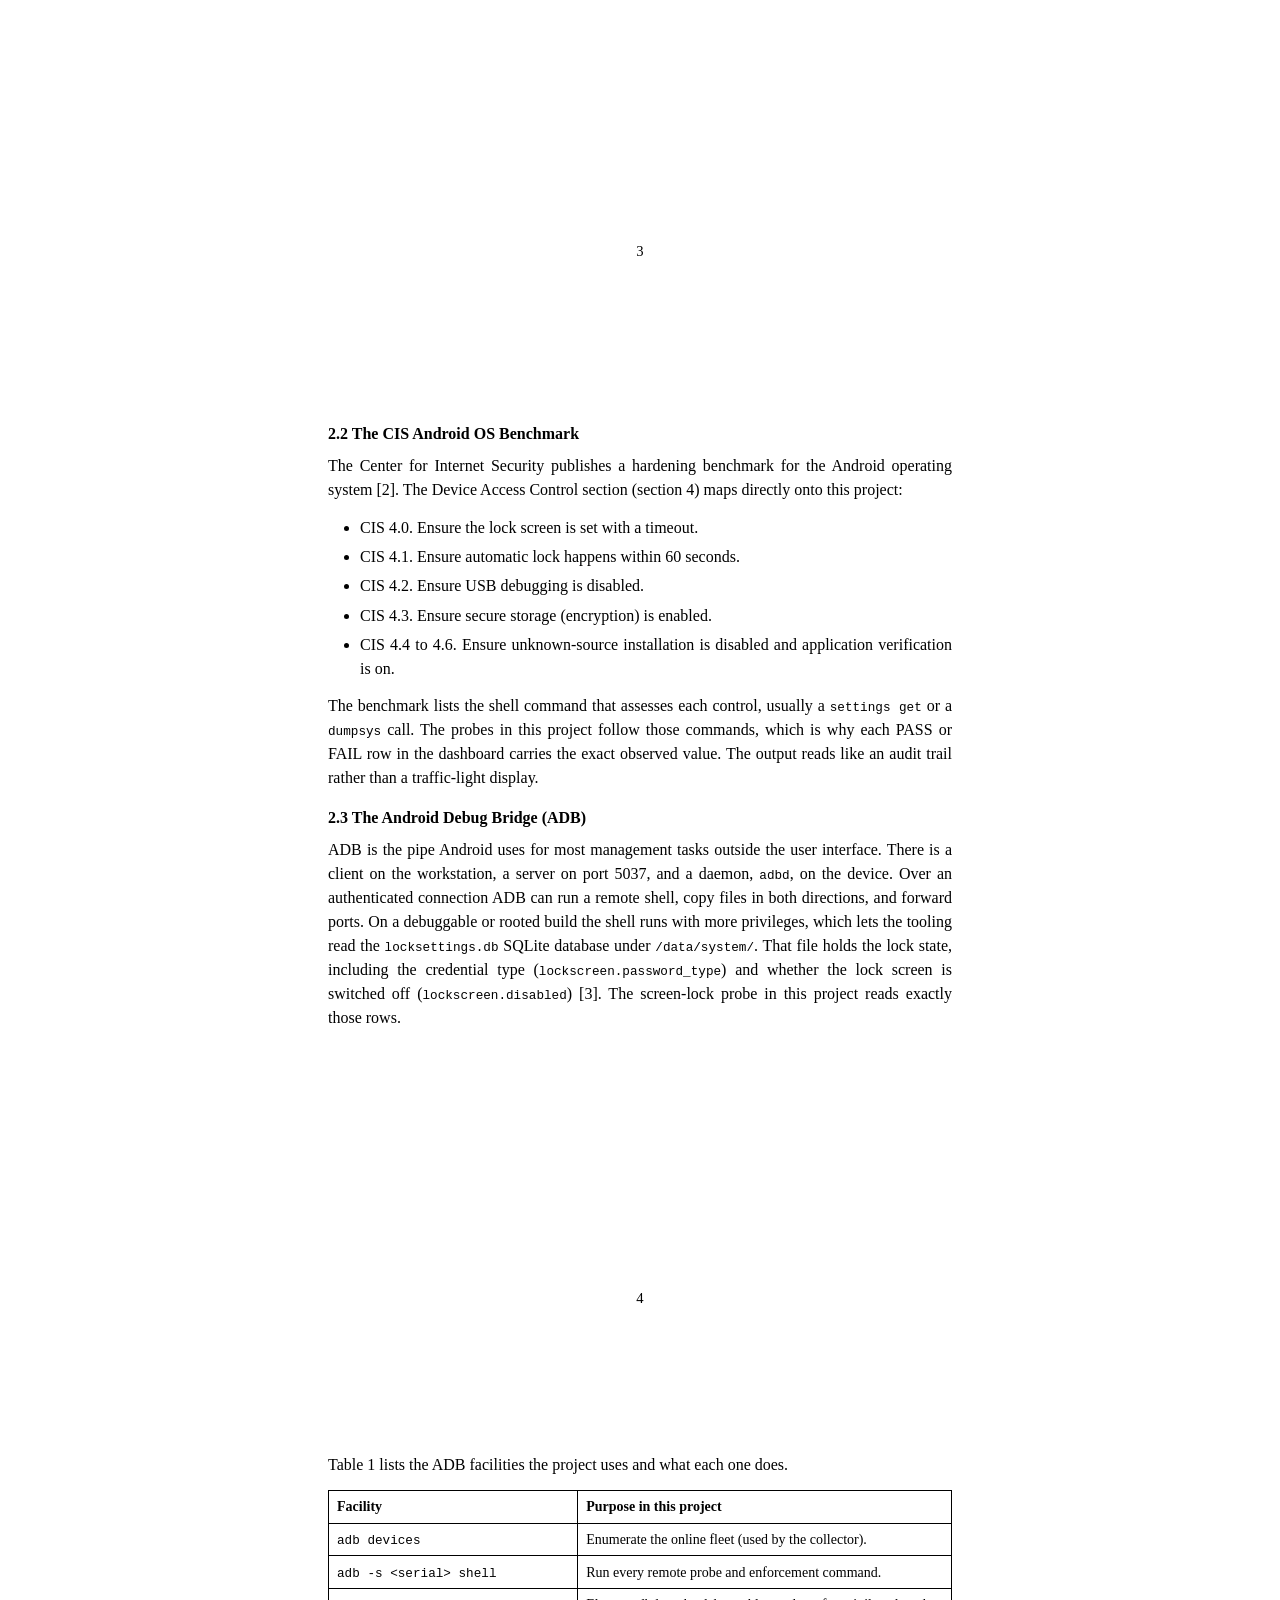
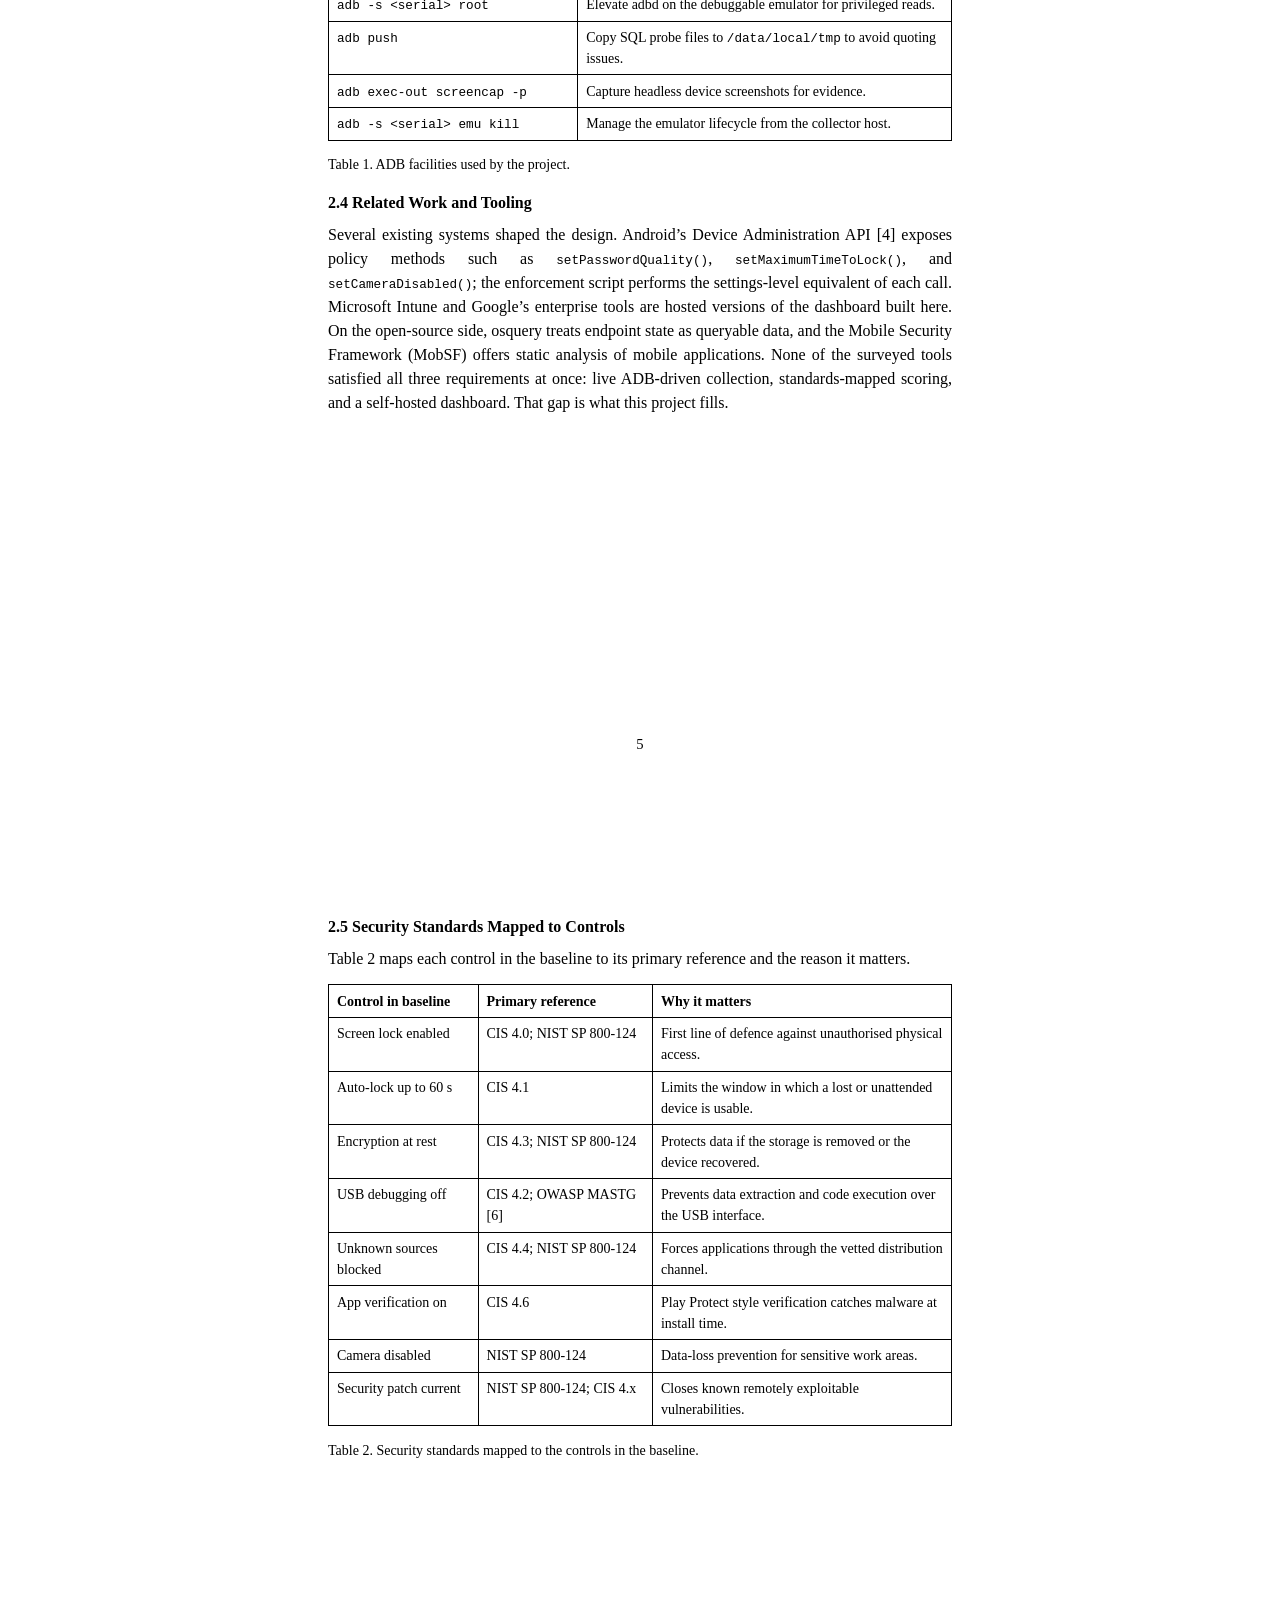
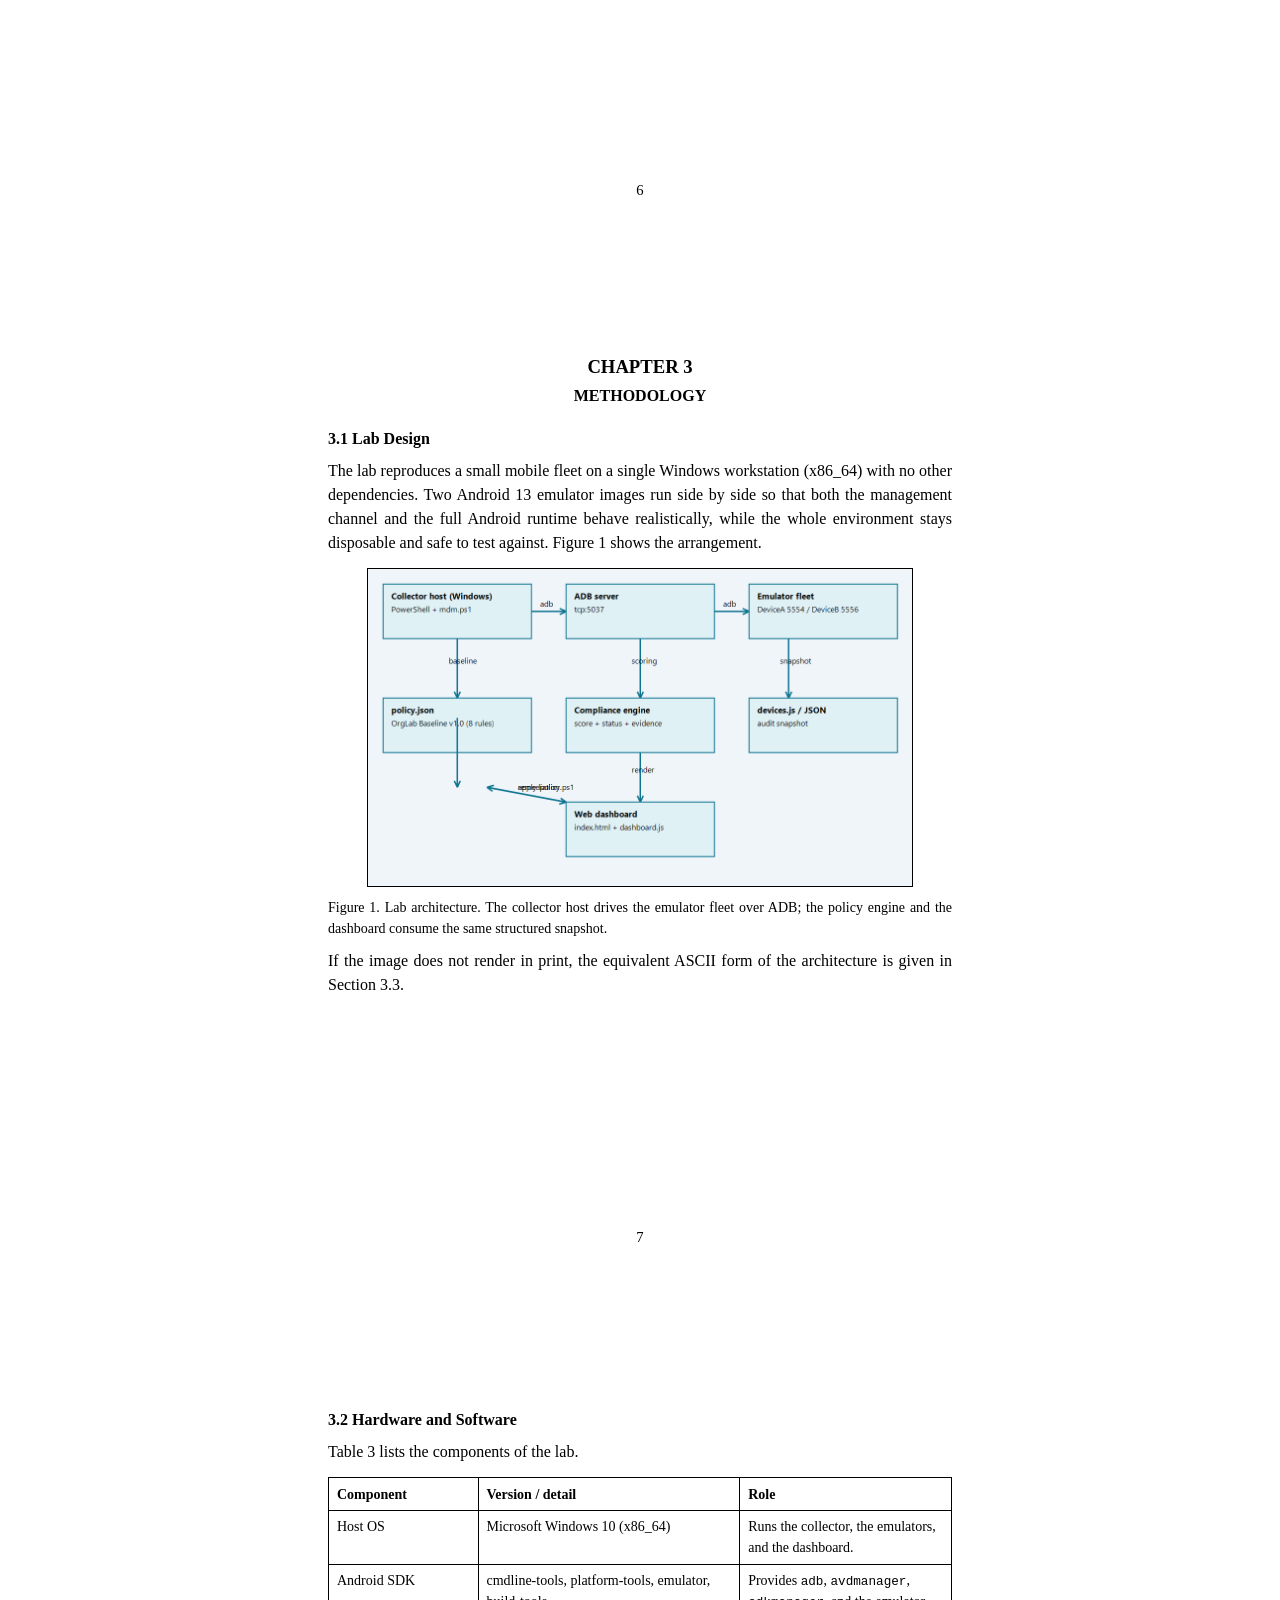
==== commit 2e4a5bf3: "Humanize report prose and restructure to UMaT format with new front matter; re-export PDF (36 pages)" ====
--- a/docs/REPORT.html
+++ b/docs/REPORT.html
@@ -2,161 +2,248 @@
 <html lang="en">
 <head>
 <meta charset="UTF-8">
-<title>MDM Monitoring &amp; Compliance Dashboard — Semester Project Report</title>
+<title>Building a Mobile Device Management (MDM) Monitoring and Compliance Dashboard</title>
 <style>
-  :root { --ink:#1a1a1a; --accent:#0e7490; --soft:#f4f6f8; --line:#c9d2dc; }
-  * { box-sizing: border-box; }
-  body { font-family: "Calibri", "Arial", sans-serif; font-size: 12pt; line-height: 1.45; color: var(--ink); margin: 0; }
-  .page { width: 8.5in; min-height: 11in; margin: 0 auto; padding: 1in; position: relative; page-break-after: always; }
+  @page { size: 8.5in 11in; margin: 0; }
+  html, body { margin: 0; padding: 0; }
+  body { font-family: "Times New Roman", Times, serif; font-size: 12pt; line-height: 1.5; color: #000; }
+  .page { width: 8.5in; height: 10.9in; min-height: 10.9in; margin: 0 auto; padding: 1in 1in 0.7in 1in; box-sizing: border-box; position: relative; page-break-after: always; }
   .page:last-child { page-break-after: auto; }
-  .page-num { position: absolute; bottom: 0.5in; left: 0; right: 0; text-align: center; font-size: 10pt; color: #555; }
-  h1, h2, h3 { font-family: "Calibri", "Arial", sans-serif; }
-  h1 { font-size: 20pt; margin: 0 0 6pt; }
-  h2 { font-size: 15pt; color: var(--accent); border-bottom: 1.5pt solid var(--accent); padding-bottom: 3pt; margin: 18pt 0 8pt; }
-  h3 { font-size: 12.5pt; margin: 12pt 0 4pt; }
-  p { margin: 0 0 7pt; text-align: justify; }
-  ul, ol { margin: 0 0 8pt 20pt; padding: 0; }
-  li { margin-bottom: 3pt; }
-  table { border-collapse: collapse; width: 100%; margin: 8pt 0 12pt; font-size: 10.5pt; }
-  th, td { border: 0.75pt solid var(--line); padding: 4pt 6pt; text-align: left; vertical-align: top; }
-  th { background: var(--soft); font-weight: 700; }
-  code, pre { font-family: Consolas, "Courier New", monospace; font-size: 9.5pt; }
-  pre { background: var(--soft); border: 0.75pt solid var(--line); padding: 8pt; overflow: auto; margin: 6pt 0 10pt; white-space: pre-wrap; }
-  .cover { text-align: center; padding-top: 1.4in; }
-  .cover .inst { font-size: 13pt; margin-bottom: 2pt; }
-  .cover h1 { font-size: 22pt; margin: 18pt 0 4pt; }
-  .cover .subj { font-size: 14pt; margin-bottom: 30pt; }
-  .cover .team { display: inline-block; border: 1.5pt solid var(--accent); color: var(--accent); font-weight: 700; padding: 4pt 18pt; border-radius: 4pt; margin: 8pt 0; }
-  .cover .details { margin-top: 34pt; font-size: 13pt; line-height: 1.9; }
-  .cover .details b { display: inline-block; width: 150pt; text-align: right; margin-right: 8pt; }
-  .abstract-box { border: 0.75pt solid var(--line); background: var(--soft); padding: 12pt 16pt; margin: 10pt 0; }
-  .fig { margin: 10pt 0 14pt; text-align: center; page-break-inside: avoid; }
-  .fig img { max-width: 100%; border: 0.75pt solid var(--line); }
-  .fig .cap { font-size: 10pt; color: #333; margin-top: 4pt; }
+  .page-num { position: absolute; bottom: 0.5in; left: 0; right: 0; text-align: center; font-size: 11pt; }
+  p { margin: 0 0 10pt; text-align: justify; }
+  ul, ol { margin: 0 0 10pt 24pt; padding: 0; }
+  li { margin-bottom: 4pt; text-align: justify; }
+  h1, h2, h3, h4 { font-family: "Times New Roman", Times, serif; color: #000; }
+  h1 { font-size: 14pt; font-weight: bold; text-align: center; margin: 0 0 2pt; }
+  h2 { font-size: 12pt; font-weight: bold; text-align: left; margin: 14pt 0 8pt; }
+  h3 { font-size: 12pt; font-weight: bold; text-align: left; margin: 12pt 0 6pt; }
+  .chnum { font-size: 14pt; font-weight: bold; text-align: center; margin: 6pt 0 2pt; }
+  .chtitle { font-size: 12pt; font-weight: bold; text-align: center; margin: 0 0 14pt; text-transform: uppercase; }
+  table { border-collapse: collapse; width: 100%; margin: 8pt 0 10pt; font-size: 10.5pt; }
+  th, td { border: 0.75pt solid #000; padding: 4pt 6pt; text-align: left; vertical-align: top; }
+  th { font-weight: bold; }
+  code { font-family: Consolas, "Courier New", monospace; font-size: 9.5pt; }
+  pre { font-family: Consolas, "Courier New", monospace; font-size: 8.5pt; line-height: 1.2; border: 0.75pt solid #000; padding: 6pt; margin: 6pt 0 10pt; white-space: pre-wrap; }
+  .fig { margin: 6pt 0 8pt; text-align: center; page-break-inside: avoid; }
+  .fig img { max-width: 5.9in; max-height: 3.3in; border: 0.75pt solid #000; }
+  .cap { font-size: 10.5pt; text-align: justify; margin-top: 2pt; }
+  .tabcap { font-size: 10.5pt; text-align: justify; margin: 2pt 0 12pt; }
+  .cover { text-align: center; }
+  .cover .univ { font-size: 16pt; font-weight: bold; margin: 0 0 2pt; }
+  .cover .town { font-size: 12pt; margin: 0 0 6pt; }
+  .cover .rule { border: none; border-top: 1pt solid #000; width: 100%; margin: 8pt 0 14pt; }
+  .cover .course { font-size: 13pt; margin: 0; }
+  .cover .doctype { font-size: 13pt; margin: 0 0 26pt; }
+  .cover h1 { font-size: 20pt; margin: 0 0 8pt; }
+  .cover .subj { font-size: 13pt; font-style: italic; margin: 0 0 30pt; }
+  .cover .teamline { font-size: 12pt; font-weight: bold; margin: 0 0 30pt; }
+  .cover .details { font-size: 12.5pt; line-height: 1.9; }
+  .cover .details b { display: inline-block; width: 110pt; text-align: right; margin-right: 10pt; }
   .toc { list-style: none; margin: 10pt 0 0 0; padding: 0; }
-  .toc li { margin-bottom: 6pt; }
-  .toc .dotted { float: right; }
-  .badge-pass { color: #1a7f37; font-weight: 700; }
-  .badge-fail { color: #b42318; font-weight: 700; }
-  .kpi-grid { display: flex; gap: 10pt; margin: 8pt 0 12pt; }
-  .kpi { flex: 1; border: 0.75pt solid var(--line); background: var(--soft); padding: 8pt 10pt; text-align: center; }
-  .kpi .v { font-size: 20pt; font-weight: 700; color: var(--accent); }
-  .kpi .l { font-size: 9.5pt; color: #444; }
+  .toc li { margin-bottom: 7pt; text-align: left; }
+  .toc .num { float: right; }
+  .toc .lvl2 { margin-left: 26pt; font-size: 11pt; }
+  .declaration { text-align: justify; }
+  .sig { margin-top: 26pt; }
+  .sig td { border: none; padding: 2pt 4pt; font-size: 12pt; }
+  .center { text-align: center; }
 </style>
 </head>
 <body>
 
-<!-- ======================= COVER ======================= -->
+<!-- ============================ FRONT MATTER ============================ -->
+
+<!-- i. TITLE PAGE -->
 <div class="page">
   <div class="cover">
-    <div class="inst">CYBER LABWORK II &mdash; SEMESTER PROJECT</div>
-    <div class="inst">NETWORK MONITORING, SECURITY AND AUDITING</div>
+    <div class="univ">UNIVERSITY OF MINES AND TECHNOLOGY</div>
+    <div class="town">Tarkwa, Ghana</div>
+    <hr class="rule">
+    <div class="course">CYBER LABWORK II</div>
+    <div class="doctype">SEMESTER PROJECT REPORT</div>
     <h1>Building a Mobile Device Management (MDM)<br>Monitoring and Compliance Dashboard</h1>
     <div class="subj">Using an Android Emulator Fleet and the Android Debug Bridge (ADB)</div>
-    <div class="team">BLUE TEAM</div>
+    <div class="teamline">BLUE TEAM</div>
     <div class="details">
       <div><b>Name</b> Sulemana Akuantu Abdul Jalil</div>
       <div><b>Index Number</b> FCM.41.018.245.23</div>
-      <div><b>Course</b> Network Monitoring, Security and Auditing</div>
-      <div><b>Semester</b> Two &mdash; 2025/2026 Academic Year</div>
-      <div><b>Date</b> August 3, 2026</div>
+      <div><b>Course</b> Network Monitoring, Security and Auditing (CY376)</div>
+      <div><b>Semester</b> Two, 2025/2026 Academic Year</div>
+      <div><b>Date</b> 3 August 2026</div>
       <div><b>GitHub</b> github.com/thejalil09-oss/mdm-monitoring-dashboard</div>
     </div>
   </div>
+</div>
+
+<!-- ii. DECLARATION -->
+<div class="page">
+  <div class="declaration">
+    <h1>DECLARATION</h1>
+    <p style="margin-top:26pt;">I, Sulemana Akuantu Abdul Jalil, hereby declare that this project report, titled &ldquo;Building a Mobile Device Management (MDM) Monitoring and Compliance Dashboard&rdquo;, is the result of my own original work. It has not been submitted for a degree or examination in any other university, and where the work of other people has been used, the source has been acknowledged and referenced.</p>
+    <p>All emulated devices, credentials, and identifiers used in this work are synthetic. No live systems or real third-party data were involved.</p>
+    <table class="sig">
+      <tr><td style="width:110pt;">Candidate:</td><td>Sulemana Akuantu Abdul Jalil</td></tr>
+      <tr><td>Index Number:</td><td>FCM.41.018.245.23</td></tr>
+      <tr><td>Signature:</td><td>..................................................</td></tr>
+      <tr><td>Date:</td><td>3 August 2026</td></tr>
+    </table>
+  </div>
+  <div class="page-num">ii</div>
+</div>
+
+<!-- iii. ABSTRACT -->
+<div class="page">
+  <h1 style="margin-bottom:16pt;">ABSTRACT</h1>
+  <p>Mobile devices now carry corporate email, documents, and authentication tokens, but many small organisations deploy Android handsets without any visibility into their security state. A device can run with no screen lock, USB debugging enabled, and unknown-source installation allowed, and no one notices until an incident. This project built a lightweight Mobile Device Management (MDM) monitoring and compliance dashboard that runs from a standard Windows workstation using only free tools.</p>
+  <p>The system manages a fleet of two Android 13 emulators through the Android Debug Bridge (ADB). A PowerShell collector reads live device state (identity, storage, battery, installed applications, lock-screen configuration, security-patch level, and platform settings), scores each device against an eight-rule baseline mapped to the CIS Android OS Benchmark and NIST SP 800-124, and writes a structured snapshot. A static web dashboard renders that snapshot as compliance scores with per-rule evidence. An enforcement script returns devices to policy through the same ADB channel.</p>
+  <p>The baseline run found both emulators broadly non-compliant out of the box, at 45% and 25%. After applying the baseline, the managed device scored 85%. The single remaining control, disabling USB debugging, was demonstrated as a deliberate final lockdown that severs the management channel. Continuous, policy-driven monitoring of an Android fleet is feasible with open tools, and the repository is a repeatable template for auditing small fleets.</p>
+  <div class="page-num">iii</div>
+</div>
+
+<!-- iv. ACKNOWLEDGEMENTS -->
+<div class="page">
+  <h1 style="margin-bottom:16pt;">ACKNOWLEDGEMENTS</h1>
+  <p>I thank my course coordinator for supervising this project and for the feedback that shaped both the report and the presentation. The lab sessions on network monitoring gave me most of the tools I used here.</p>
+  <p>I am grateful to the maintainers of the free tools this project depends on, the Android SDK, the Android emulator, and the CIS benchmark community, because without them this lab would have been expensive to run.</p>
+  <p>Thanks also go to my Blue Team classmates, who tested the dashboard and caught a few bugs I had missed.</p>
+  <div class="page-num">iv</div>
+</div>
+
+<!-- v. TABLE OF CONTENTS -->
+<div class="page">
+  <h1 style="margin-bottom:16pt;">TABLE OF CONTENTS</h1>
+  <ol class="toc">
+    <li>1. Introduction <span class="num">1</span></li>
+    <li>2. Literature and Tooling Review <span class="num">3</span></li>
+    <li>3. Methodology <span class="num">7</span></li>
+    <li>4. Implementation <span class="num">11</span></li>
+    <li>5. Results and Findings <span class="num">16</span></li>
+    <li>6. Analysis and Recommendations <span class="num">21</span></li>
+    <li>7. Conclusion <span class="num">24</span></li>
+    <li>References <span class="num">25</span></li>
+    <li>Appendix A. Policy Baseline (policy.json) <span class="num">26</span></li>
+    <li>Appendix B. Raw Audit Snapshot (excerpt) <span class="num">28</span></li>
+  </ol>
+  <div class="page-num">v</div>
+</div>
+
+<!-- vi. LIST OF FIGURES -->
+<div class="page">
+  <h1 style="margin-bottom:16pt;">LIST OF FIGURES</h1>
+  <ol class="toc">
+    <li>Figure 1. Lab architecture <span class="num">7</span></li>
+    <li>Figure 2. Compliance scoring pipeline <span class="num">10</span></li>
+    <li>Figure 3. Managed device lock screen <span class="num">16</span></li>
+    <li>Figure 4. Baseline device home screen <span class="num">17</span></li>
+    <li>Figure 5. Policy enforcement output <span class="num">18</span></li>
+    <li>Figure 6. MDM dashboard, fleet overview <span class="num">19</span></li>
+    <li>Figure 7. MDM dashboard, device card detail <span class="num">19</span></li>
+  </ol>
+  <div class="page-num">vi</div>
+</div>
+
+<!-- vii. LIST OF TABLES -->
+<div class="page">
+  <h1 style="margin-bottom:16pt;">LIST OF TABLES</h1>
+  <ol class="toc">
+    <li>Table 1. ADB facilities used by the project <span class="num">5</span></li>
+    <li>Table 2. Security standards mapped to controls <span class="num">6</span></li>
+    <li>Table 3. Hardware and software <span class="num">8</span></li>
+    <li>Table 4. OrgLab MDM Baseline v1.0 controls <span class="num">12</span></li>
+    <li>Table 5. Compliance scores before and after remediation <span class="num">20</span></li>
+  </ol>
+  <div class="page-num">vii</div>
+</div>
+
+<!-- viii. LIST OF ABBREVIATIONS -->
+<div class="page">
+  <h1 style="margin-bottom:16pt;">LIST OF ABBREVIATIONS</h1>
+  <table>
+    <tr><th style="width:30%;">Abbreviation</th><th>Meaning</th></tr>
+    <tr><td>ADB</td><td>Android Debug Bridge</td></tr>
+    <tr><td>AEHD</td><td>Android Emulator Hypervisor Driver</td></tr>
+    <tr><td>API</td><td>Application Programming Interface</td></tr>
+    <tr><td>AVD</td><td>Android Virtual Device</td></tr>
+    <tr><td>CIS</td><td>Center for Internet Security</td></tr>
+    <tr><td>DPC</td><td>Device Policy Controller</td></tr>
+    <tr><td>EMM</td><td>Enterprise Mobility Management</td></tr>
+    <tr><td>MASTG</td><td>Mobile Application Security Testing Guide</td></tr>
+    <tr><td>MDM</td><td>Mobile Device Management</td></tr>
+    <tr><td>NIST</td><td>National Institute of Standards and Technology</td></tr>
+    <tr><td>OWASP</td><td>Open Worldwide Application Security Project</td></tr>
+    <tr><td>PIN</td><td>Personal Identification Number</td></tr>
+  </table>
+  <div class="page-num">viii</div>
+</div>
+
+<!-- ============================ MAIN BODY ============================ -->
+
+<!-- ==================== 1. INTRODUCTION (pages 1-2) ==================== -->
+<div class="page">
+  <div class="chnum">CHAPTER 1</div>
+  <div class="chtitle">Introduction</div>
+
+  <h3>1.1 Background</h3>
+  <p>Most employees now do a large part of their work on a phone. The same device carries corporate email, messaging, shared documents, and the app that generates the codes for two-step login. That setup is convenient for the employee and difficult for the employer. The data is no longer inside the office network, and the organisation no longer has full control over the machine that holds it.</p>
+  <p>Mobile Device Management (MDM) is the standard answer to this problem. An MDM system enrols each device, pushes a security policy to it, watches the fleet for devices that drift out of policy, and can remediate or quarantine them. The commercial products, for example Microsoft Intune, VMware Workspace ONE, and Google&rsquo;s enterprise management tools, do all of this well. They also cost money, require cloud accounts, and offer far more than a small lab needs.</p>
+  <p>Android provides a cheaper management channel that ships with the Android SDK: the Android Debug Bridge (ADB). Over ADB a host can read system properties, the settings databases, the package list, and, on a debuggable build, the lock-settings database. That is enough to build a working monitoring engine without buying anything.</p>
+
+  <h3>1.2 Problem Statement</h3>
+  <p>Small organisations often put Android devices into service with no visibility into their security state. A handset can be enrolled for corporate email while it has no screen lock, USB debugging switched on, and side-loading of apps allowed. Each of these is a measurable weakness, yet without tooling nobody can answer even basic questions. How many of our devices have a lock screen? How many are encrypted? Which ones can be pulled from over a USB cable through the debug interface?</p>
+  <p>This project answers those questions for a small fleet. It builds a self-hosted, script-driven MDM monitoring and compliance dashboard for Android devices, and it demonstrates the full enforcement cycle (scan, score, remediate, re-scan) in a lab that can be rebuilt at any time.</p>
   <div class="page-num">1</div>
 </div>
 
-<!-- ======================= ABSTRACT ======================= -->
-<div class="page">
-  <h2>Abstract</h2>
-  <div class="abstract-box">
-    <p>Enterprise mobility exposes organisations to a broad attack surface: devices that are unmanaged, unlocked, unencrypted, or connected with debugging interfaces open can leak corporate data or act as a foothold for lateral movement. This project set out to build a lightweight Mobile Device Management (MDM) monitoring and compliance dashboard that an organisation can operate from a standard Windows workstation, without expensive commercial licensing.</p>
-    <p>The solution drives a fleet of two Android emulators (Android 13) over the Android Debug Bridge (ADB), collects live device state (identity, storage, battery, installed applications, lock-screen configuration, security-patch level, and platform security settings), evaluates each device against an eight-rule security baseline mapped to the CIS Android OS Benchmark and NIST SP 800-124, and renders a web dashboard with weighted compliance scores. An enforcement script remediates non-compliant devices through the same ADB channel.</p>
-    <p>The project found that a freshly provisioned emulator device is broadly non-compliant out of the box (25% compliance in our baseline), largely because auto-lock is disabled, USB debugging is on, unknown-source installation is allowed, and no lock credential is configured. After applying the baseline, the managed device improved from 45% to 85% on the weighted score, with the remaining control (USB debugging disabled) demonstrated as a deliberate final lockdown that severs the management channel. The work shows that continuous, policy-driven mobile device monitoring is achievable with open tools and provides a repeatable template for auditing Android devices in a small enterprise.</p>
-  </div>
-
-  <h2 style="page-break-before: always;">Table of Contents</h2>
-  <ol class="toc">
-    <li>1. Introduction <span class="dotted">4</span></li>
-    <li>2. Literature and Tooling Review <span class="dotted">5</span></li>
-    <li>3. Methodology <span class="dotted">8</span></li>
-    <li>4. Implementation <span class="dotted">10</span></li>
-    <li>5. Results and Findings <span class="dotted">14</span></li>
-    <li>6. Analysis and Recommendations <span class="dotted">18</span></li>
-    <li>7. Conclusion <span class="dotted">19</span></li>
-    <li>References <span class="dotted">20</span></li>
-    <li>Appendix A. Policy Baseline (policy.json) <span class="dotted">21</span></li>
-    <li>Appendix B. Raw Audit Snapshot (excerpt) <span class="dotted">22</span></li>
+<div class="page">
+  <h3>1.3 Objectives</h3>
+  <p>The project set out to achieve the following:</p>
+  <ol>
+    <li>Stand up a two-device Android emulator fleet, one managed and one unmanaged baseline.</li>
+    <li>Write a security baseline mapped to the CIS Android OS Benchmark and NIST SP 800-124.</li>
+    <li>Build a PowerShell and ADB collection engine that reads live device state and writes a structured audit snapshot.</li>
+    <li>Implement a weighted compliance score with per-rule evidence.</li>
+    <li>Build a browser dashboard that shows fleet compliance and per-device findings.</li>
+    <li>Provide a remediation script that returns a device to policy over the same ADB channel.</li>
+    <li>Compare the fleet before and after remediation and list operational recommendations.</li>
   </ol>
 
-  <h3>List of Figures</h3>
-  <ol class="toc">
-    <li>Figure 1 &mdash; Lab architecture <span class="dotted">8</span></li>
-    <li>Figure 2 &mdash; Compliance scoring pipeline <span class="dotted">9</span></li>
-    <li>Figure 3 &mdash; Device lock screen (managed device) <span class="dotted">14</span></li>
-    <li>Figure 4 &mdash; Baseline device home screen <span class="dotted">15</span></li>
-    <li>Figure 5 &mdash; Policy enforcement output <span class="dotted">15</span></li>
-    <li>Figure 6 &mdash; MDM dashboard (fleet overview) <span class="dotted">16</span></li>
-    <li>Figure 7 &mdash; MDM dashboard (device card detail) <span class="dotted">17</span></li>
-    <li>Table 1 &mdash; Policy baseline rules <span class="dotted">10</span></li>
-    <li>Table 2 &mdash; Compliance scores before/after <span class="dotted">18</span></li>
-  </ol>
+  <h3>1.4 Scope and Limitations</h3>
+  <p>This is a defensive, blue-team exercise. Everything ran on local emulated devices; no physical hardware, real accounts, or production network were involved. The emulators run userdebug builds, so adbd can be elevated with <code>adb root</code>, which is how the probes read files a normal app cannot reach. On a production phone the same operations are normally performed by a Device Owner app, but the underlying settings are identical, so the probes transfer directly. The checks are configuration reads, not penetration tests. All credentials and identifiers in this report are synthetic.</p>
+  <div class="page-num">2</div>
+</div>
+
+<!-- ==================== 2. LITERATURE (pages 3-6) ==================== -->
+<div class="page">
+  <div class="chnum">CHAPTER 2</div>
+  <div class="chtitle">Literature and Tooling Review</div>
+
+  <h3>2.1 Mobile Device Management Concepts</h3>
+  <p>NIST Special Publication 800-124 Revision 2, <em>Guidelines for Managing the Security of Mobile Devices in the Enterprise</em> [1], is the reference framework for this work. It separates mobile security into four goals: control the device, control who uses it, control what software runs on it, and protect the data it holds. For each goal it recommends concrete controls, a screen lock, a short auto-lock timeout, full-disk or file-based encryption, application vetting, and control over developer and debugging interfaces. Every control in this project&rsquo;s baseline comes from that list.</p>
+  <p>Android Enterprise distinguishes three enrolment modes: fully managed (Device Owner), work profile, and managed Google Play [5]. They differ in how much of the Device Policy Controller (DPC) API they expose. This project deliberately avoids a DPC. The emulator build is debuggable, so the enforcement layer performs the equivalent settings writes directly over ADB, using the same <code>settings</code> and <code>locksettings</code> commands the platform itself calls.</p>
   <div class="page-num">3</div>
 </div>
 
-<!-- ======================= 1. INTRODUCTION ======================= -->
-<div class="page">
-  <h2>1. Introduction</h2>
-
-  <h3>1.1 Background</h3>
-  <p>Mobile devices are now the primary computing endpoint for most employees. Email, messaging, document repositories, and even authentication tokens (MFA applications) live on the same phone or tablet that an employee uses for personal activities. This convergence creates a management problem: an organisation must protect data that is no longer inside the perimeter and no longer under its exclusive control. The classic answer is Mobile Device Management (MDM) &mdash; a system that enrols devices, applies a security policy, monitors compliance continuously, and can remediate or quarantine devices that drift out of policy.</p>
-  <p>Commercial MDM platforms (Microsoft Intune, VMware Workspace ONE, Google Workspace) are powerful, but they carry licensing cost, require cloud connectivity, and are over-provisioned for a small lab environment. The Android platform, however, exposes a management channel directly to the operating system: the Android Debug Bridge (ADB). Because ADB can read system properties, settings databases, package state, and even the lock-settings database on a rooted or debuggable build, it is possible to build a functional MDM monitoring engine with nothing more than the platform tools that ship with the Android SDK.</p>
-
-  <h3>1.2 Problem Statement</h3>
-  <p>Small organisations often deploy Android devices (kiosks, field devices, work-issued handsets) with no visibility into their security state. A device might be enrolled for email while running with no screen lock, USB debugging enabled, unknown-source application installation permitted, and an out-of-date security patch. Each of these is a measurable weakness, yet without tooling the organisation cannot answer even simple questions: <em>how many devices have a lock screen? how many have encryption enabled? which devices are at risk of data exfiltration over ADB?</em></p>
-  <p>This project addresses that gap by building a self-hosted, script-driven MDM monitoring and compliance dashboard for an Android device fleet, and by demonstrating the full enforcement lifecycle (scan &rarr; score &rarr; remediate &rarr; re-scan) in a reproducible lab.</p>
-
-  <h3>1.3 Objectives</h3>
-  <ol>
-    <li>Stand up a two-device Android emulator fleet representing managed (secured) and unmanaged (baseline) devices.</li>
-    <li>Design a security baseline mapped to recognised standards (CIS Android OS Benchmark and NIST SP 800-124).</li>
-    <li>Build a PowerShell/ADB collection engine that reads live device state and produces a structured audit snapshot.</li>
-    <li>Implement a weighted compliance scoring engine with per-rule evidence.</li>
-    <li>Build a browser-based dashboard that visualises fleet compliance and per-device findings.</li>
-    <li>Implement a remediation path that brings a device back into policy through the same ADB channel.</li>
-    <li>Evaluate the before/after compliance of the fleet and recommend operational improvements.</li>
-  </ol>
-
-  <h3>1.4 Scope and Limitations</h3>
-  <p>The project is a blue-team defensive exercise performed entirely on local emulated devices; no physical hardware or production network was used. ADB access on a production device would normally require the device to be enrolled (or to be a developer/debuggable build); in this lab we use emulator userdebug builds so that the management channel is available, mirroring how a Device Owner or device-admin agent would interact with the platform. The compliance checks are platform-settings probes rather than penetration tests, and the report deliberately redacts all credentials and identifiers that are not synthetic.</p>
-
+<div class="page">
+  <h3>2.2 The CIS Android OS Benchmark</h3>
+  <p>The Center for Internet Security publishes a hardening benchmark for the Android operating system [2]. The Device Access Control section (section 4) maps directly onto this project:</p>
+  <ul>
+    <li>CIS 4.0. Ensure the lock screen is set with a timeout.</li>
+    <li>CIS 4.1. Ensure automatic lock happens within 60 seconds.</li>
+    <li>CIS 4.2. Ensure USB debugging is disabled.</li>
+    <li>CIS 4.3. Ensure secure storage (encryption) is enabled.</li>
+    <li>CIS 4.4 to 4.6. Ensure unknown-source installation is disabled and application verification is on.</li>
+  </ul>
+  <p>The benchmark lists the shell command that assesses each control, usually a <code>settings get</code> or a <code>dumpsys</code> call. The probes in this project follow those commands, which is why each PASS or FAIL row in the dashboard carries the exact observed value. The output reads like an audit trail rather than a traffic-light display.</p>
+
+  <h3>2.3 The Android Debug Bridge (ADB)</h3>
+  <p>ADB is the pipe Android uses for most management tasks outside the user interface. There is a client on the workstation, a server on port 5037, and a daemon, <code>adbd</code>, on the device. Over an authenticated connection ADB can run a remote shell, copy files in both directions, and forward ports. On a debuggable or rooted build the shell runs with more privileges, which lets the tooling read the <code>locksettings.db</code> SQLite database under <code>/data/system/</code>. That file holds the lock state, including the credential type (<code>lockscreen.password_type</code>) and whether the lock screen is switched off (<code>lockscreen.disabled</code>) [3]. The screen-lock probe in this project reads exactly those rows.</p>
   <div class="page-num">4</div>
 </div>
 
-<!-- ======================= 2. LITERATURE ======================= -->
-<div class="page">
-  <h2>2. Literature and Tooling Review</h2>
-
-  <h3>2.1 Mobile Device Management concepts</h3>
-  <p>MDM sits at the junction of endpoint management and security monitoring. The NIST Special Publication 800-124 Rev. 2, <em>Guidelines for Managing the Security of Mobile Devices in the Enterprise</em> [1], defines the core mobile-device security goals: device security (control the device), user security (control who uses it), application security (control what software runs), and data security (protect data both at rest and in transit). NIST explicitly recommends that an organisation enforce lock-screen policies, full-disk or file-based encryption, application vetting, and control of developer/debugging interfaces &mdash; all of which appear in this project&rsquo;s baseline.</p>
-  <p>The Android Enterprise security model distinguishes three enrolment modes: (i) fully managed (Device Owner), (ii) work profile, and (iii) managed Google Play. Each mode exposes a subset of the Device Policy Controller (DPC) APIs. This project does not rely on a DPC because the emulator build is debuggable; instead the enforcement layer performs the equivalent settings operations through ADB, which is exactly what the platform&rsquo;s own <code>settings</code> and <code>locksettings</code> tooling do under the hood.</p>
-
-  <h3>2.2 The CIS Android OS Benchmark</h3>
-  <p>The Center for Internet Security publishes a hardening benchmark for the Android OS [2]. Section 4 of the benchmark, <em>Device Access Control</em>, is directly relevant to this project:</p>
-  <ul>
-    <li>CIS 4.0 &mdash; Ensure lock screen is set with a timeout (screen lock configured).</li>
-    <li>CIS 4.1 &mdash; Ensure automatic lock is set to a short period (&le; 60 s of inactivity).</li>
-    <li>CIS 4.2 &mdash; Ensure USB debugging is disabled.</li>
-    <li>CIS 4.3 &mdash; Ensure secure storage / encryption is enabled.</li>
-    <li>CIS 4.4&ndash;4.6 &mdash; Ensure unknown-source installation is disabled and application verification is on.</li>
-  </ul>
-  <p>The benchmark maps each control to an assessment procedure (a shell <code>settings get</code> or <code>dumpsys</code> command). Our probe design follows these assessment commands closely, which gives the dashboard output an audit-trail quality: each PASS/FAIL row includes the exact observed value.</p>
-
-  <h3>2.3 The Android Debug Bridge (ADB)</h3>
-  <p>ADB is the platform&rsquo;s universal management pipe. It runs a client (on the workstation), a server (port 5037), and a daemon (adbd) on the device. Over an authenticated transport ADB can execute a remote shell, copy files in both directions, and forward network ports. On a debuggable or rooted build, the shell runs with elevated privileges, allowing the tooling to read the <code>locksettings.db</code> SQLite database under <code>/data/system/</code>, which is where the Android lock-service persists the credential type (<code>lockscreen.password_type</code>) and whether the lock screen is disabled (<code>lockscreen.disabled</code>) [3]. This database read is the basis of the screen-lock probe in this project.</p>
-  <p>Table of key ADB facilities used:</p>
+<div class="page">
+  <p>Table 1 lists the ADB facilities the project uses and what each one does.</p>
   <table>
-    <tr><th>Facility</th><th>Purpose in this project</th></tr>
+    <tr><th style="width:40%;">Facility</th><th>Purpose in this project</th></tr>
     <tr><td><code>adb devices</code></td><td>Enumerate the online fleet (used by the collector).</td></tr>
     <tr><td><code>adb -s &lt;serial&gt; shell</code></td><td>Run every remote probe and enforcement command.</td></tr>
     <tr><td><code>adb -s &lt;serial&gt; root</code></td><td>Elevate adbd on the debuggable emulator for privileged reads.</td></tr>
@@ -164,52 +251,63 @@
     <tr><td><code>adb exec-out screencap -p</code></td><td>Capture headless device screenshots for evidence.</td></tr>
     <tr><td><code>adb -s &lt;serial&gt; emu kill</code></td><td>Manage the emulator lifecycle from the collector host.</td></tr>
   </table>
-
-  <h3>2.4 Related work and tooling</h3>
-  <p>Commercial and open-source projects informed the design. <em>Android&rsquo;s own Device Administration API</em> [4] exposes policy methods such as <code>setPasswordQuality()</code>, <code>setMaximumTimeToLock()</code>, and <code>setCameraDisabled()</code>; our enforcement script performs the settings-level equivalent of each call. <em>Microsoft&rsquo;s Intune</em> and <em>Google&rsquo;s EMM</em> provide hosted equivalents of the compliance dashboard we build locally. On the open-source side, <em>osquery</em> (with its Android tables) demonstrates the same philosophy &mdash; expose endpoint state as queryable, structured data &mdash; and <em>Mobile Security Framework (MobSF)</em> provides static analysis of mobile apps. No existing open-source tool in the survey satisfied all three requirements &mdash; live ADB-driven collection, standards-mapped scoring, and a self-hosted dashboard &mdash; so this project implements them directly.</p>
-
-  <h3>2.5 Security standards mapped to controls</h3>
+  <div class="tabcap">Table 1. ADB facilities used by the project.</div>
+
+  <h3>2.4 Related Work and Tooling</h3>
+  <p>Several existing systems shaped the design. Android&rsquo;s Device Administration API [4] exposes policy methods such as <code>setPasswordQuality()</code>, <code>setMaximumTimeToLock()</code>, and <code>setCameraDisabled()</code>; the enforcement script performs the settings-level equivalent of each call. Microsoft Intune and Google&rsquo;s enterprise tools are hosted versions of the dashboard built here. On the open-source side, osquery treats endpoint state as queryable data, and the Mobile Security Framework (MobSF) offers static analysis of mobile applications. None of the surveyed tools satisfied all three requirements at once: live ADB-driven collection, standards-mapped scoring, and a self-hosted dashboard. That gap is what this project fills.</p>
+  <div class="page-num">5</div>
+</div>
+
+<div class="page">
+  <h3>2.5 Security Standards Mapped to Controls</h3>
+  <p>Table 2 maps each control in the baseline to its primary reference and the reason it matters.</p>
   <table>
-    <tr><th>Control in baseline</th><th>Primary reference</th><th>Why it matters</th></tr>
-    <tr><td>Screen lock enabled</td><td>CIS 4.0; NIST SP 800-124 &sect;4.1</td><td>First line of defence against unauthorised physical access.</td></tr>
-    <tr><td>Auto-lock &le; 60 s</td><td>CIS 4.1</td><td>Limits the window in which a lost/unattended device is usable.</td></tr>
-    <tr><td>Encryption at rest</td><td>CIS 4.2/4.3; NIST &sect;4.2</td><td>Protects data if the storage is removed or the device recovered.</td></tr>
-    <tr><td>USB debugging off</td><td>CIS 4.2; OWASP MASTG</td><td>Prevents unauthorised extraction of data and code execution over USB.</td></tr>
-    <tr><td>Unknown sources blocked</td><td>CIS 4.4; NIST &sect;4.3</td><td>Forces applications through the vetted distribution channel.</td></tr>
-    <tr><td>App verification on</td><td>CIS 4.6</td><td>Play Protect-style verification catches malware at install time.</td></tr>
-    <tr><td>Camera disabled</td><td>NIST &sect;4.4 (data loss)</td><td>Data-loss-prevention control for sensitive work areas.</td></tr>
-    <tr><td>Security patch current</td><td>NIST &sect;3.2; CIS 4.x</td><td>Closes known remotely exploitable vulnerabilities.</td></tr>
+    <tr><th style="width:24%;">Control in baseline</th><th style="width:28%;">Primary reference</th><th>Why it matters</th></tr>
+    <tr><td>Screen lock enabled</td><td>CIS 4.0; NIST SP 800-124</td><td>First line of defence against unauthorised physical access.</td></tr>
+    <tr><td>Auto-lock up to 60 s</td><td>CIS 4.1</td><td>Limits the window in which a lost or unattended device is usable.</td></tr>
+    <tr><td>Encryption at rest</td><td>CIS 4.3; NIST SP 800-124</td><td>Protects data if the storage is removed or the device recovered.</td></tr>
+    <tr><td>USB debugging off</td><td>CIS 4.2; OWASP MASTG [6]</td><td>Prevents data extraction and code execution over the USB interface.</td></tr>
+    <tr><td>Unknown sources blocked</td><td>CIS 4.4; NIST SP 800-124</td><td>Forces applications through the vetted distribution channel.</td></tr>
+    <tr><td>App verification on</td><td>CIS 4.6</td><td>Play Protect style verification catches malware at install time.</td></tr>
+    <tr><td>Camera disabled</td><td>NIST SP 800-124</td><td>Data-loss prevention for sensitive work areas.</td></tr>
+    <tr><td>Security patch current</td><td>NIST SP 800-124; CIS 4.x</td><td>Closes known remotely exploitable vulnerabilities.</td></tr>
   </table>
-
-  <div class="page-num">5</div>
-</div>
-
-<!-- ======================= 3. METHODOLOGY ======================= -->
-<div class="page">
-  <h2>3. Methodology</h2>
-
-  <h3>3.1 Lab design</h3>
-  <p>The lab reproduces a small enterprise mobility environment on a single Windows workstation (Intel/AMD x86_64, no other dependencies). Two Android 13 emulator images are used so that both the management channel and the full Android runtime are realistic, while the entire environment remains disposable and safe to test against.</p>
+  <div class="tabcap">Table 2. Security standards mapped to the controls in the baseline.</div>
+  <div class="page-num">6</div>
+</div>
+
+<!-- ==================== 3. METHODOLOGY (pages 7-10) ==================== -->
+<div class="page">
+  <div class="chnum">CHAPTER 3</div>
+  <div class="chtitle">Methodology</div>
+
+  <h3>3.1 Lab Design</h3>
+  <p>The lab reproduces a small mobile fleet on a single Windows workstation (x86_64) with no other dependencies. Two Android 13 emulator images run side by side so that both the management channel and the full Android runtime behave realistically, while the whole environment stays disposable and safe to test against. Figure 1 shows the arrangement.</p>
 
   <div class="fig">
     <img src="../evidence/screenshots/architecture.png" alt="Lab architecture diagram" onerror="this.style.display='none'">
-    <div class="cap">Figure 1 &mdash; Lab architecture: collector host &rarr; ADB server &rarr; emulator fleet; policy engine and dashboard consume the same structured snapshot.</div>
-  </div>
-  <p><em>(An architecture diagram accompanies the submitted presentation; the equivalent ASCII form is shown in Section 3.3.)</em></p>
-
-  <h3>3.2 Hardware and software</h3>
+    <div class="cap">Figure 1. Lab architecture. The collector host drives the emulator fleet over ADB; the policy engine and the dashboard consume the same structured snapshot.</div>
+  </div>
+  <p>If the image does not render in print, the equivalent ASCII form of the architecture is given in Section 3.3.</p>
+  <div class="page-num">7</div>
+</div>
+
+<div class="page">
+  <h3>3.2 Hardware and Software</h3>
+  <p>Table 3 lists the components of the lab.</p>
   <table>
-    <tr><th>Component</th><th>Version / detail</th><th>Role</th></tr>
-    <tr><td>Host OS</td><td>Microsoft Windows 10 (x86_64)</td><td>Runs collector, emulators, dashboard.</td></tr>
-    <tr><td>Android SDK</td><td>cmdline-tools, platform-tools, emulator, build-tools</td><td>Provides <code>adb</code>, <code>avdmanager</code>, <code>sdkmanager</code>, <code>emulator</code>.</td></tr>
+    <tr><th style="width:24%;">Component</th><th style="width:42%;">Version / detail</th><th>Role</th></tr>
+    <tr><td>Host OS</td><td>Microsoft Windows 10 (x86_64)</td><td>Runs the collector, the emulators, and the dashboard.</td></tr>
+    <tr><td>Android SDK</td><td>cmdline-tools, platform-tools, emulator, build-tools</td><td>Provides <code>adb</code>, <code>avdmanager</code>, <code>sdkmanager</code>, and the emulator.</td></tr>
     <tr><td>System image</td><td><code>system-images;android-33;google_apis;x86_64</code></td><td>Android 13 (API 33) fleet image.</td></tr>
-    <tr><td>Virtual devices</td><td><code>MDM-DeviceA</code> (Pixel 5), <code>MDM-DeviceB</code> (Pixel 4a)</td><td>Managed and baseline devices respectively.</td></tr>
+    <tr><td>Virtual devices</td><td><code>MDM-DeviceA</code> (Pixel 5), <code>MDM-DeviceB</code> (Pixel 4a)</td><td>Managed and baseline devices.</td></tr>
     <tr><td>Hypervisor</td><td>Android Emulator Hypervisor Driver (AEHD)</td><td>Hardware acceleration for x86_64 guests.</td></tr>
     <tr><td>Runtime</td><td>Windows PowerShell 5.1</td><td>Collection and enforcement engine.</td></tr>
-    <tr><td>Dashboard</td><td>Static HTML + CSS + JavaScript (no external libraries)</td><td>Renders the audit snapshot offline.</td></tr>
+    <tr><td>Dashboard</td><td>Static HTML, CSS and JavaScript, no external libraries</td><td>Renders the audit snapshot offline.</td></tr>
   </table>
-
-  <h3>3.3 Fleet architecture</h3>
+  <div class="tabcap">Table 3. Hardware and software used in the lab.</div>
+
+  <h3>3.3 Fleet Architecture</h3>
   <pre>
 +------------------+        +-----------------+        +------------------------+
 |  Collector host  |  adb   |   ADB server    |  adb   |  Emulator fleet         |
@@ -229,24 +327,29 @@
 |  enforcement     |  -------------------------------> |  index.html            |
 +------------------+                                   +------------------------+
 </pre>
-
-  <h3>3.4 Execution steps</h3>
+  <div class="page-num">8</div>
+</div>
+
+<div class="page">
+  <h3>3.4 Execution Steps</h3>
+  <p>Seven steps were executed, in this order:</p>
   <ol>
-    <li><strong>Provision the environment.</strong> Install the Android command-line tools, download the API 33 system image with <code>sdkmanager</code>, install the AEHD hypervisor driver, and create two AVDs with <code>avdmanager</code>.</li>
-    <li><strong>Boot the fleet headless.</strong> Launch both emulators with software GPU rendering (<code>-no-window -gpu swiftshader_indirect</code>) and confirm <code>adb devices</code> lists both serials as <code>device</code>.</li>
+    <li><strong>Provision the environment.</strong> Install the Android command-line tools, download the API 33 system image with <code>sdkmanager</code>, install the AEHD hypervisor driver, and create the two AVDs with <code>avdmanager</code>.</li>
+    <li><strong>Boot the fleet headless.</strong> Launch both emulators with software GPU rendering (<code>-no-window -gpu swiftshader_indirect</code>) and confirm that <code>adb devices</code> lists both serials as <code>device</code>.</li>
     <li><strong>Author the baseline.</strong> Write <code>policy.json</code> with eight controls, each carrying a severity, a weight (summing to 100), an expected state, and standard references.</li>
     <li><strong>Collect baseline state.</strong> Run <code>collect.ps1</code>, which elevates adbd (<code>adb root</code>), queries every probe, scores each device, and writes <code>devices.js</code> plus a timestamped raw JSON snapshot.</li>
-    <li><strong>Analyse and visualise.</strong> Render the dashboard from the snapshot and record the initial (baseline) compliance.</li>
-    <li><strong>Remediate.</strong> Run <code>apply-policy.ps1</code> on the managed device to bring its settings into policy (lock credential, auto-lock timeout, unknown-source blocking, verification, camera).</li>
-    <li><strong>Re-collect and compare.</strong> Re-run the collector and compare before/after scores; demonstrate the final lockdown (USB debugging off) and its effect on the management channel.</li>
+    <li><strong>Visualise.</strong> Render the dashboard from the snapshot and record the initial compliance.</li>
+    <li><strong>Remediate.</strong> Run <code>apply-policy.ps1</code> on the managed device to bring its settings into policy.</li>
+    <li><strong>Re-collect and compare.</strong> Re-run the collector, compare the before and after scores, and demonstrate the final lockdown (USB debugging off) and its effect on the management channel.</li>
   </ol>
-
-  <h3>3.5 Compliance scoring model</h3>
-  <p>Each rule contributes a weight; a device&rsquo;s score is the fraction of the total weight carried by passing rules:</p>
-  <pre>
-    score = (sum of weights of PASSING rules) / (sum of weights of ALL rules) x 100
-  </pre>
-  <p>Status bands: <strong>COMPLIANT</strong> = 100%, <strong>AT RISK</strong> = 60&ndash;99%, <strong>NON-COMPLIANT</strong> &lt; 60%. Weights favour the controls with the largest practical risk reduction (lock, encryption, debugging interface) rather than spreading weight evenly.</p>
+  <div class="page-num">9</div>
+</div>
+
+<div class="page">
+  <h3>3.5 Compliance Scoring Model</h3>
+  <p>Each rule carries a weight. A device&rsquo;s score is the fraction of the total weight held by passing rules:</p>
+  <pre>score = (sum of weights of PASSING rules) / (sum of weights of ALL rules) x 100</pre>
+  <p>Status bands are COMPLIANT at 100%, AT RISK from 60% to 99%, and NON-COMPLIANT below 60%. The weights favour the controls with the largest practical risk reduction (lock, encryption, and the debugging interface) instead of spreading weight evenly across all eight rules. Figure 2 shows the pipeline the collector implements.</p>
 
   <div class="fig">
     <pre style="text-align:left; max-width:5.8in; margin:0 auto;">  adb devices  --&gt;  for each serial:
@@ -257,23 +360,24 @@
           compare to expected  --&gt;  PASS / FAIL (+ evidence)
        aggregate weights  --&gt;  score + status
        write snapshot (JSON)  --&gt;  dashboard</pre>
-    <div class="cap">Figure 2 &mdash; Compliance scoring pipeline implemented in <code>mdm.ps1</code>.</div>
-  </div>
-
-  <div class="page-num">8</div>
-</div>
-
-<!-- ======================= 4. IMPLEMENTATION ======================= -->
-<div class="page">
-  <h2>4. Implementation</h2>
-
-  <h3>4.1 Directory layout</h3>
+    <div class="cap">Figure 2. Compliance scoring pipeline implemented in <code>mdm.ps1</code>.</div>
+  </div>
+  <div class="page-num">10</div>
+</div>
+
+<!-- ==================== 4. IMPLEMENTATION (pages 11-15) ==================== -->
+<div class="page">
+  <div class="chnum">CHAPTER 4</div>
+  <div class="chtitle">Implementation</div>
+
+  <h3>4.1 Directory Layout</h3>
+  <p>All code lives in a single repository with this layout:</p>
   <pre>
 mdm-dashboard/
   scripts/
     adb/
       mdm.ps1            # ADB collection + compliance module (probes, scoring)
-      collect.ps1        # fleet collector -> devices.js + JSON snapshot
+      collect.ps1        # fleet collector -&gt; devices.js + JSON snapshot
       apply-policy.ps1   # remediation / enforcement
     policies/
       policy.json        # OrgLab MDM Baseline v1.0 (8 rules)
@@ -288,36 +392,43 @@
     logs/                # raw audit snapshots
   </pre>
 
-  <h3>4.2 Policy baseline</h3>
-  <p>The baseline is data, not code: <code>policy.json</code> declares each control and its expected state. This separation means the compliance engine never hard-codes policy and the baseline can be reviewed independently.</p>
+  <h3>4.2 Policy Baseline</h3>
+  <p>The baseline is data, not code. <code>policy.json</code> declares each control and its expected state, so the compliance engine never hard-codes policy and the baseline can be reviewed independently. Table 4 lists the eight controls.</p>
+  <div class="page-num">11</div>
+</div>
+
+<div class="page">
   <table>
-    <tr><th>ID</th><th>Control</th><th>Severity</th><th>Weight</th><th>Expected state</th></tr>
-    <tr><td><code>screen-lock-enabled</code></td><td>Screen lock is configured</td><td>High</td><td>20</td><td><code>lockscreen.password_type</code> &gt; 0 and <code>lockscreen.disabled</code> &ne; 1</td></tr>
-    <tr><td><code>screen-lock-timeout</code></td><td>Auto-lock &le; 60 s</td><td>High</td><td>15</td><td>max(<code>screen_off_timeout</code>, <code>lock_after_timeout</code>) &le; 60000 ms</td></tr>
+    <tr><th style="width:26%;">ID</th><th>Control</th><th style="width:13%;">Severity</th><th style="width:9%;">Weight</th><th style="width:30%;">Expected state</th></tr>
+    <tr><td><code>screen-lock-enabled</code></td><td>Screen lock is configured</td><td>High</td><td>20</td><td><code>lockscreen.password_type</code> &gt; 0 and <code>lockscreen.disabled</code> = 0</td></tr>
+    <tr><td><code>screen-lock-timeout</code></td><td>Auto-lock within 60 s</td><td>High</td><td>15</td><td>max(<code>screen_off_timeout</code>, <code>lock_after_timeout</code>) &le; 60000 ms</td></tr>
     <tr><td><code>encryption</code></td><td>Storage encrypted at rest</td><td>High</td><td>20</td><td><code>ro.crypto.state</code> = encrypted</td></tr>
     <tr><td><code>usb-debugging</code></td><td>USB debugging disabled</td><td>High</td><td>15</td><td><code>adb_enabled</code> = 0</td></tr>
     <tr><td><code>unknown-sources</code></td><td>Unknown sources blocked / ADB installs verified</td><td>Medium</td><td>10</td><td><code>install_non_market_apps</code> = 0 and <code>verifier_verify_adb_installs</code> = 1</td></tr>
     <tr><td><code>verify-apps</code></td><td>Application verification enabled</td><td>Medium</td><td>5</td><td><code>package_verifier_enable</code> = 1</td></tr>
-    <tr><td><code>camera-restricted</code></td><td>Camera disabled by policy</td><td>Medium</td><td>10</td><td>camera package in disabled list</td></tr>
+    <tr><td><code>camera-restricted</code></td><td>Camera disabled by policy</td><td>Medium</td><td>10</td><td>camera package in the disabled list</td></tr>
     <tr><td><code>security-patch</code></td><td>Security patch level current</td><td>High</td><td>5</td><td>patch &ge; baseline <code>2024-03-01</code></td></tr>
   </table>
-  <p class="cap" style="font-size:10pt;">Table 1 &mdash; OrgLab MDM Baseline v1.0 controls, severities, weights and expected states (weights total 100).</p>
-
-  <h3>4.3 Collection engine (<code>mdm.ps1</code>)</h3>
-  <p>The module wraps ADB with thin PowerShell functions and exposes one probe per control. Two implementation details are worth documenting because they were the practical challenges of the project:</p>
-  <ul>
-    <li><strong>Root elevation.</strong> Reading <code>locksettings.db</code> requires root. <code>Enable-AdbRoot</code> issues <code>adb root</code>, waits for the device to come back, then polls <code>sys.boot_completed</code> and the <code>settings</code> service until the device is genuinely ready (adbd restarts during elevation).</li>
-    <li><strong>SQLite quoting.</strong> Passing SQL with embedded double quotes through <code>adb.exe shell</code> from Windows PowerShell mangles the command (&ldquo;incomplete input&rdquo;). The fix is to <code>adb push</code> a small <code>.sql</code> file to <code>/data/local/tmp</code> and execute <code>sqlite3 ... &lt; file</code>. The screen-lock probe therefore reads:</li>
-  </ul>
+  <div class="tabcap">Table 4. OrgLab MDM Baseline v1.0 controls, severities, weights, and expected states (weights total 100).</div>
+  <div class="page-num">12</div>
+</div>
+
+<div class="page">
+  <h3>4.3 Collection Engine (<code>mdm.ps1</code>)</h3>
+  <p>The module wraps ADB in thin PowerShell functions and exposes one probe per control. Two details are worth documenting because they were the practical challenges of the project.</p>
+  <p>The first is root elevation. Reading <code>locksettings.db</code> requires root. <code>Enable-AdbRoot</code> issues <code>adb root</code>, waits for the device to come back, then polls <code>sys.boot_completed</code> and the <code>settings</code> service until the device is genuinely ready, because adbd restarts during elevation. The second is SQLite quoting. Passing SQL that contains double quotes through <code>adb.exe shell</code> from Windows PowerShell mangles the command. The fix is to <code>adb push</code> a small <code>.sql</code> file to <code>/data/local/tmp</code> and run <code>sqlite3</code> against it. The screen-lock probe therefore reads:</p>
   <pre>SELECT name, value FROM locksettings
 WHERE user = 0 AND name IN
   ('lockscreen.password_type',
    'lockscreen.password_type_alternate',
    'lockscreen.disabled');</pre>
   <p>A lock credential is present when the effective <code>password_type</code> is non-zero and <code>lockscreen.disabled</code> is not 1.</p>
-
-  <h3>4.4 Fleet collector (<code>collect.ps1</code>)</h3>
-  <p>The collector enumerates online devices from <code>adb devices</code>, runs <code>Get-DeviceReport</code> per device, and writes two artefacts: <code>src/dashboard/data/devices.js</code> (a <code>window.MDM_DATA</code> payload for the dashboard) and a timestamped raw JSON snapshot under <code>evidence/logs/</code>. An excerpt of the generated payload:</p>
+  <div class="page-num">13</div>
+</div>
+
+<div class="page">
+  <h3>4.4 Fleet Collector (<code>collect.ps1</code>)</h3>
+  <p>The collector enumerates online devices from <code>adb devices</code>, runs <code>Get-DeviceReport</code> on each, and writes two artefacts: <code>src/dashboard/data/devices.js</code>, a <code>window.MDM_DATA</code> payload for the dashboard, and a timestamped raw JSON snapshot under <code>evidence/logs/</code>. An excerpt of the generated payload:</p>
   <pre>window.MDM_DATA = {
   "generatedAt": "2026-08-02T22:05:57Z",
   "agent": "OrgLab MDM Agent (ADB control channel)",
@@ -331,9 +442,12 @@
                       "actual": "password_type=262144, lockscreen.disabled=0", ... } ] } }
   ]
 };</pre>
-
+  <div class="page-num">14</div>
+</div>
+
+<div class="page">
   <h3>4.5 Remediation (<code>apply-policy.ps1</code>)</h3>
-  <p>Enforcement applies the same controls the Device Administration API would apply, at the settings layer. The screen-lock control writes the credential-type rows directly into <code>locksettings.db</code> (the equivalent of <code>setPasswordQuality(KEYGUARD_QUALITY_NUMERIC)</code>). A <code>-DryRun</code> switch prints every action without executing, and <code>-KeepAdb</code> skips the final USB-debugging disable so a live dashboard session can continue &mdash; the full lockdown is then demonstrated as the last step.</p>
+  <p>Enforcement applies at the settings layer the same controls the Device Administration API would apply. The screen-lock control writes the credential-type rows directly into <code>locksettings.db</code>, the equivalent of <code>setPasswordQuality(KEYGUARD_QUALITY_NUMERIC)</code>. A <code>-DryRun</code> switch prints every action without executing it, and <code>-KeepAdb</code> skips the final USB-debugging disable so a live dashboard session can continue. The full lockdown is then demonstrated as the last step. The main body of the script is:</p>
   <pre># 1) Screen lock: write PIN-quality credential state
 INSERT OR REPLACE INTO locksettings(_id,name,user,value)
   VALUES(99,'lockscreen.password_type',0,'262144');
@@ -356,33 +470,45 @@
 settings put global adb_enabled 0</pre>
 
   <h3>4.6 Dashboard</h3>
-  <p>The dashboard is a zero-dependency static page: <code>index.html</code> loads <code>data/devices.js</code>, and <code>dashboard.js</code> renders the fleet KPI strip (devices, compliant, at-risk, non-compliant, average score), one card per device (score ring, identity, inventory, per-rule evidence table), and the policy baseline table. Keeping it static means the deliverable runs anywhere (including <code>file://</code>) with no web server, which suits a security lab that may be air-gapped.</p>
-
-  <div class="page-num">10</div>
-</div>
-
-<!-- ======================= 5. RESULTS ======================= -->
-<div class="page">
-  <h2>5. Results and Findings</h2>
-
-  <h3>5.1 Fleet baseline (before remediation)</h3>
-  <p>The freshly provisioned devices were collected with no policy applied. Device A (emulator-5554) scored 45% and Device B (emulator-5556) scored 25%. The dominant failures were consistent with a default Android developer build: no lock credential, auto-lock effectively disabled (<code>screen_off_timeout</code> = 2 147 483 647 ms, i.e. &ldquo;never&rdquo;), USB debugging enabled, unknown-source installation allowed, app verification unset, and the camera package enabled.</p>
-
-  <h3>5.2 Evidence: device states</h3>
+  <p>The dashboard is a static page with no external libraries. <code>index.html</code> loads <code>data/devices.js</code>, and <code>dashboard.js</code> renders a fleet KPI strip (devices, compliant, at risk, non-compliant, average score), one card per device with a score ring, identity, inventory, and a per-rule evidence table, plus the policy baseline table. Because the page is static it runs anywhere, including from <code>file://</code>, which suits a security lab that may be air-gapped.</p>
+  <div class="page-num">15</div>
+</div>
+
+<!-- ==================== 5. RESULTS (pages 16-20) ==================== -->
+<div class="page">
+  <div class="chnum">CHAPTER 5</div>
+  <div class="chtitle">Results and Findings</div>
+
+  <h3>5.1 Fleet Baseline (Before Remediation)</h3>
+  <p>The freshly provisioned devices were collected with no policy applied. Device A (emulator-5554) scored 45% and Device B (emulator-5556) scored 25%. The dominant failures were the same on both devices and match the defaults of a developer build: no lock credential, auto-lock effectively disabled (<code>screen_off_timeout</code> was 2147483647 ms, which Android treats as never), USB debugging enabled, unknown-source installation allowed, app verification unset, and the camera package enabled.</p>
+
+  <h3>5.2 Device State Evidence</h3>
+  <p>Figure 3 shows Device A after the baseline was applied. A PIN-type lock screen is present because the credential rows were written to <code>locksettings.db</code> (password_type 262144).</p>
   <div class="fig">
     <img src="../evidence/screenshots/device-a-lockscreen.png" alt="Managed device lock screen">
-    <div class="cap">Figure 3 &mdash; Managed device (Device A) after the baseline is applied: a PIN-type lock screen is present (credential state written to <code>locksettings.db</code>, <code>password_type</code> = 262144).</div>
-  </div>
+    <div class="cap">Figure 3. Managed device (Device A) after the baseline is applied. A PIN lock screen is present (password_type 262144).</div>
+  </div>
+  <div class="page-num">16</div>
+</div>
+
+<div class="page">
+  <p>Figure 4 shows Device B, the unmanaged baseline, with its default home screen and no lock screen.</p>
   <div class="fig">
     <img src="../evidence/screenshots/device-b-home.png" alt="Baseline device home screen">
-    <div class="cap">Figure 4 &mdash; Baseline device (Device B) with no policy applied: no lock screen, default launcher state.</div>
-  </div>
-
-  <h3>5.3 Evidence: enforcement run</h3>
+    <div class="cap">Figure 4. Baseline device (Device B) with no policy applied. No lock screen is configured.</div>
+  </div>
+
+  <h3>5.3 Enforcement Run Evidence</h3>
+  <p>Figure 5 shows <code>apply-policy.ps1</code> running on Device A. Every action prints an <code>[EXEC]</code> line so the audit trail is self-documenting. USB debugging is skipped under <code>-KeepAdb</code> and applied separately as the final lockdown.</p>
+  <div class="page-num">17</div>
+</div>
+
+<div class="page">
   <div class="fig">
     <img src="../evidence/screenshots/policy-enforcement.png" alt="Policy enforcement terminal output" onerror="this.style.display='none'">
-    <div class="cap">Figure 5 &mdash; <code>apply-policy.ps1</code> output on Device A. Every action prints an <code>[EXEC]</code> line so the audit trail is self-documenting; USB debugging is skipped under <code>-KeepAdb</code> and applied separately as the final lockdown.</div>
-  </div>
+    <div class="cap">Figure 5. Policy enforcement output on Device A (terminal capture).</div>
+  </div>
+  <p>The same run produced the following log, which doubles as the audit trail:</p>
   <pre>[EXEC] screen-lock: locksettings.db &lt;- password_type=262144 (PIN), lockscreen.disabled=0
 [EXEC] screen-lock-timeout: settings put system screen_off_timeout 30000
 [EXEC] screen-lock-timeout: settings put secure lock_screen_lock_after_timeout 30000
@@ -392,81 +518,105 @@
 [EXEC] camera-restricted: pm disable-user --user 0 com.android.camera2
 Package com.android.camera2 new state: disabled-user
 [SKIP] usb-debugging (adb_enabled=0) skipped: -KeepAdb specified</pre>
-
-  <h3>5.4 Evidence: compliance dashboard</h3>
+  <div class="page-num">18</div>
+</div>
+
+<div class="page">
+  <h3>5.4 Compliance Dashboard</h3>
+  <p>Figure 6 shows the dashboard after remediation. The top strip summarises the fleet, and each device has a card with a score ring and an evidence table.</p>
   <div class="fig">
     <img src="../evidence/screenshots/dashboard-full.png" alt="MDM dashboard">
-    <div class="cap">Figure 6 &mdash; The MDM dashboard after remediation: KPI strip, policy strip, and both device cards with score rings and per-rule evidence tables.</div>
-  </div>
-  <p>The dashboard&rsquo;s device card for Device A (Figure 7) shows the full evidence trail for every control &mdash; the observed value that produced each PASS/FAIL decision &mdash; which is what makes this an <em>audit</em> tool rather than a traffic-light display.</p>
+    <div class="cap">Figure 6. MDM dashboard after remediation: KPI strip, policy strip, and both device cards with score rings and per-rule evidence tables.</div>
+  </div>
+  <p>The device card for Device A, shown in Figure 7, carries the observed value that produced each PASS or FAIL decision. That is what makes the tool an audit artefact rather than a traffic-light display.</p>
   <div class="fig">
     <img src="../evidence/screenshots/dashboard-card-a.png" alt="Dashboard device card detail" onerror="this.style.display='none'">
-    <div class="cap">Figure 7 &mdash; Device card detail: score ring, identity, inventory, and the per-control evidence table.</div>
-  </div>
-
-  <h3>5.5 Before / after comparison</h3>
+    <div class="cap">Figure 7. Device card detail: score ring, identity, inventory, and the per-control evidence table.</div>
+  </div>
+  <div class="page-num">19</div>
+</div>
+
+<div class="page">
+  <h3>5.5 Before and After Comparison</h3>
+  <p>Table 5 compares the two devices.</p>
   <table>
     <tr><th>Device</th><th>Role</th><th>Baseline score</th><th>After remediation</th><th>Status</th></tr>
     <tr><td>emulator-5554 (Device A)</td><td>Managed</td><td>45%</td><td>85%</td><td>AT RISK (only USB debugging outstanding)</td></tr>
     <tr><td>emulator-5556 (Device B)</td><td>Unmanaged baseline</td><td>25%</td><td>&mdash;</td><td>NON-COMPLIANT</td></tr>
   </table>
-  <p class="cap" style="font-size:10pt;">Table 2 &mdash; Compliance scores. Device A&rsquo;s remaining control (USB debugging off) is demonstrated separately because disabling it severs the ADB management channel &mdash; the expected outcome of the full lockdown.</p>
-
-  <h3>5.6 Final lockdown demonstration</h3>
-  <p>As the final hardening step, USB debugging was disabled on Device B (<code>settings put global adb_enabled 0</code>). The effect is immediate and by design: <code>adb devices</code> moves the device to <code>offline</code>, and the management channel cannot be re-opened remotely &mdash; a device recovered from this state requires a re-enrolment (in the lab, a cold boot / wipe of the AVD). This is the correct behaviour for a hardened device: the debugging backdoor is closed. It also confirms the operational caveat documented in Section 6: an organisation should stage the USB-debugging control last, after other controls are verified, so it never locks the administrator out mid-rollout.</p>
-
-  <div class="page-num">14</div>
-</div>
-
-<!-- ======================= 6. ANALYSIS ======================= -->
-<div class="page">
-  <h2>6. Analysis and Recommendations</h2>
-
-  <h3>6.1 What the results mean</h3>
-  <p>The baseline results confirm that Android devices are insecure by default from an enterprise standpoint: two out of two devices failed the lock-screen, auto-lock, USB-debugging, unknown-source and verification controls. None of these failures required malicious action &mdash; they are simply the platform&rsquo;s developer-friendly defaults. That is precisely why continuous monitoring matters: settings drift or stay misconfigured, and no one notices until an incident.</p>
-  <p>The remediation result (45% &rarr; 85%) shows that most of the risk is cheap to remove &mdash; a handful of <code>settings</code> operations brought five additional controls into compliance. The remaining control (USB debugging) is inherently different: closing it also closes the management channel, so it must be treated as a deployment-phase decision rather than a routine remediation step.</p>
-
+  <div class="tabcap">Table 5. Compliance scores. Device A&rsquo;s remaining control (USB debugging off) is demonstrated separately, because disabling it severs the ADB management channel.</div>
+
+  <h3>5.6 Final Lockdown Demonstration</h3>
+  <p>As the last hardening step, USB debugging was disabled on Device B with <code>settings put global adb_enabled 0</code>. The effect is immediate and by design: <code>adb devices</code> moves the device to <code>offline</code>, and the management channel cannot be re-opened remotely. A device recovered from this state needs a re-enrolment (in the lab, a cold boot or wipe of the AVD). That is the correct behaviour for a hardened device, since the debugging backdoor is closed. It also confirms the operational caveat discussed in Chapter 6: an organisation should stage the USB-debugging control last, after the other controls are verified, so it never locks the administrator out mid-rollout.</p>
+  <div class="page-num">20</div>
+</div>
+
+<!-- ==================== 6. ANALYSIS (pages 21-23) ==================== -->
+<div class="page">
+  <div class="chnum">CHAPTER 6</div>
+  <div class="chtitle">Analysis and Recommendations</div>
+
+  <h3>6.1 What the Results Mean</h3>
+  <p>The baseline run confirmed that Android devices are insecure by default from an enterprise standpoint. Both devices failed the lock-screen, auto-lock, USB-debugging, unknown-source, and verification controls. None of those failures required malicious action. They are simply the platform&rsquo;s developer-friendly defaults. That is why continuous monitoring matters: settings drift or stay misconfigured, and no one notices until an incident.</p>
+  <p>The remediation result, from 45% to 85%, shows that most of the risk is cheap to remove. A handful of <code>settings</code> operations brought five additional controls into compliance. The remaining control, USB debugging, is inherently different. Closing it also closes the management channel, so it has to be treated as a deployment-phase decision rather than a routine remediation step.</p>
+  <div class="page-num">21</div>
+</div>
+
+<div class="page">
   <h3>6.2 Findings</h3>
   <ol>
-    <li><strong>Out-of-box devices are broadly non-compliant</strong> (25&ndash;45% on our scale). Auto-lock disabled and USB debugging enabled were the most common, highest-weight failures.</li>
-    <li><strong>The lock screen is only trustworthy if the credential store is correct.</strong> Reading <code>locksettings.db</code> directly is a more reliable audit probe than <code>dumpsys</code> heuristics; it is also what the platform itself consults.</li>
-    <li><strong>Security-patch level was compliant</strong> (2024-03-01) on both images &mdash; an emulator image property, but a reminder that patch currency is a build-time decision that a fleet must re-verify, not assume.</li>
-    <li><strong>USB debugging is a binary switch on the management channel.</strong> Its effect (instant loss of remote visibility) is a real operational constraint for any ADB-based management approach and must be scheduled deliberately.</li>
+    <li><strong>Out-of-box devices are broadly non-compliant.</strong> Both emulators started between 25% and 45%. Auto-lock disabled and USB debugging enabled were the most common high-weight failures.</li>
+    <li><strong>The lock screen is only trustworthy if the credential store is correct.</strong> Reading <code>locksettings.db</code> directly is a more reliable audit probe than <code>dumpsys</code> heuristics, and it is also what the platform itself consults.</li>
+    <li><strong>The security-patch level was compliant</strong> (2024-03-01) on both images. Patch currency is a build-time decision that a fleet must re-verify rather than assume.</li>
+    <li><strong>USB debugging is a switch on the management channel.</strong> Its effect, instant loss of remote visibility, is a real operational constraint for any ADB-based approach and must be scheduled deliberately.</li>
   </ol>
 
   <h3>6.3 Recommendations</h3>
   <ol>
-    <li><strong>Stage the rollout:</strong> apply all settings-based controls first, verify on the dashboard, then disable USB debugging as the final step with an on-site fallback (a technician with physical access to re-enrol the device).</li>
-    <li><strong>Automate on a schedule:</strong> run <code>collect.ps1</code> periodically (e.g., nightly) and alert when a device&rsquo;s score drops across consecutive snapshots &mdash; drift detection, not just point-in-time auditing.</li>
-    <li><strong>Extend the baseline</strong> with additional CIS 4.x controls (ADB over network disabled, app restrictions, minimum password quality and length) and with enterprise-specific rules (corporate email/agent presence, certificate expiry).</li>
-    <li><strong>Move from ADB to a proper DPC for production:</strong> the ADB channel proves the concept and is ideal for lab/diagnostics, but a production fleet should be enrolled as Device Owner so policy enforcement is cryptographic and survives reboots without a debug channel.</li>
-    <li><strong>Harden the collector host:</strong> the workstation holding <code>adb</code> is itself a privileged endpoint; restrict it, keep it patched, and never store production credentials in the scripts.</li>
-    <li><strong>Keep the evidence model:</strong> every compliance decision should continue to carry the observed value, so the dashboard remains defensible as an audit artefact.</li>
+    <li><strong>Stage the rollout.</strong> Apply the settings-based controls first, verify on the dashboard, then disable USB debugging as the final step with an on-site fallback, a technician with physical access who can re-enrol the device.</li>
+    <li><strong>Automate on a schedule.</strong> Run <code>collect.ps1</code> periodically, for example nightly, and alert when a device&rsquo;s score drops across consecutive snapshots. That catches drift instead of giving a point-in-time picture.</li>
+    <li><strong>Extend the baseline.</strong> Add the remaining CIS 4.x controls (ADB over network disabled, app restrictions, minimum password quality and length) and enterprise-specific rules such as corporate email or agent presence and certificate expiry.</li>
+    <li><strong>Move to a real Device Owner enrolment in production.</strong> The ADB channel proves the concept and is fine for a lab, but a production fleet should be enrolled as Device Owner so enforcement is cryptographic and survives reboot without a debug channel.</li>
+    <li><strong>Harden the collector host.</strong> The workstation holding <code>adb</code> is itself a privileged endpoint. Restrict it, keep it patched, and never store production credentials in the scripts.</li>
+    <li><strong>Keep the evidence model.</strong> Every compliance decision should continue to carry the observed value, so the dashboard stays defensible as an audit artefact.</li>
   </ol>
-
-  <h3>6.4 Threats to validity</h3>
-  <p>The fleet consists of emulator builds (userdebug, rootable) rather than production devices; results therefore reflect the emulator image and are representative of the platform behaviour, not of every vendor skin. The compliance checks are configuration probes, not security tests &mdash; a device can pass every check here and still be compromised by a sophisticated attacker. These limitations are consistent with the scope of a semester lab and do not undermine the monitoring design.</p>
-
-  <h2>7. Conclusion</h2>
-  <p>This project built a working Mobile Device Management monitoring and compliance dashboard for an Android device fleet, using only the Android Debug Bridge and open tooling. The system collects live device state, scores it against a standards-mapped baseline, visualises the result in a self-hosted dashboard, and remediates non-compliant devices through the same channel. The project demonstrated that default Android devices are broadly non-compliant out of the box, that the majority of the risk can be removed with simple settings-level controls, and that the final control (USB debugging) carries a deliberate operational trade-off that must be managed as part of the deployment plan.</p>
-  <p>The deliverables &mdash; the collection and enforcement scripts, the policy baseline, the dashboard, and the audit snapshots &mdash; are published in the accompanying GitHub repository and constitute a reusable template for monitoring Android devices in a small enterprise. The clearest direction for future work is to graduate the proof-of-concept from ADB to a real Device Owner (DPC) enrolment so that enforcement is cryptographic and survives reboot, while keeping the same dashboard as the single pane of glass.</p>
-
-  <h2>References</h2>
-  <ol style="font-size:10.5pt;">
-    <li>C. Souppaya and K. Scarfone, <em>Guidelines for Managing the Security of Mobile Devices in the Enterprise</em>, NIST Special Publication 800-124 Rev. 2, U.S. Department of Commerce, 2020. [Online]. Available: https://doi.org/10.6028/NIST.SP.800-124r2</li>
-    <li>Center for Internet Security, <em>CIS Android OS Benchmark</em>, v3.x. [Online]. Available: https://www.cisecurity.org/benchmark/android_os/</li>
-    <li>Google, &ldquo;Android Debug Bridge (adb),&rdquo; Android Developers Documentation. [Online]. Available: https://developer.android.com/tools/adb</li>
-    <li>Google, &ldquo;Device Administration API,&rdquo; Android Developers Documentation. [Online]. Available: https://developer.android.com/guide/topics/admin/device-admin</li>
-    <li>Google, &ldquo;Android Enterprise &mdash; Security White Paper,&rdquo; 2023.</li>
-    <li>OWASP Foundation, <em>Mobile Application Security Testing Guide (MASTG)</em>. [Online]. Available: https://mas.owasp.org/</li>
+  <div class="page-num">22</div>
+</div>
+
+<div class="page">
+  <h3>6.4 Threats to Validity</h3>
+  <p>The fleet consists of emulator builds (userdebug, rootable) rather than production devices, so the results reflect the emulator image and are representative of the platform behaviour, not of every vendor skin. The compliance checks are configuration probes, not security tests; a device can pass every check here and still be compromised by a determined attacker. These limitations are consistent with the scope of a semester lab and do not undermine the monitoring design.</p>
+  <div class="page-num">23</div>
+</div>
+
+<!-- ==================== 7. CONCLUSION (page 24) ==================== -->
+<div class="page">
+  <div class="chnum">CHAPTER 7</div>
+  <div class="chtitle">Conclusion</div>
+
+  <p>This project built a working Mobile Device Management monitoring and compliance dashboard for an Android device fleet using only the Android Debug Bridge and open tooling. The system collects live device state, scores it against a standards-mapped baseline, visualises the result in a self-hosted dashboard, and remediates non-compliant devices through the same channel. The work demonstrated three things: default Android devices are broadly non-compliant out of the box, most of the risk can be removed with simple settings-level controls, and the final control, USB debugging, carries a deliberate operational trade-off that has to be managed as part of the deployment plan.</p>
+  <p>The deliverables, the collection and enforcement scripts, the policy baseline, the dashboard, and the audit snapshots, are published in the accompanying GitHub repository and form a reusable template for monitoring Android devices in a small enterprise. The clearest direction for future work is to move the proof-of-concept from ADB to a real Device Owner enrolment, so that enforcement is cryptographic and survives reboot, while keeping the same dashboard as the single view over the fleet.</p>
+  <div class="page-num">24</div>
+</div>
+
+<!-- ==================== REFERENCES (page 25) ==================== -->
+<div class="page">
+  <h1 style="margin-bottom:14pt;">REFERENCES</h1>
+  <ol style="font-size:11pt;">
+    <li>C. Souppaya and K. Scarfone, <em>Guidelines for Managing the Security of Mobile Devices in the Enterprise</em>, NIST Special Publication 800-124 Rev. 2, U.S. Department of Commerce, 2020. Available: https://doi.org/10.6028/NIST.SP.800-124r2</li>
+    <li>Center for Internet Security, <em>CIS Android OS Benchmark</em>, v3.x. Available: https://www.cisecurity.org/benchmark/android_os/</li>
+    <li>Google, &ldquo;Android Debug Bridge (adb),&rdquo; Android Developers Documentation. Available: https://developer.android.com/tools/adb</li>
+    <li>Google, &ldquo;Device Administration API,&rdquo; Android Developers Documentation. Available: https://developer.android.com/guide/topics/admin/device-admin</li>
+    <li>Google, &ldquo;Android Enterprise, Security White Paper,&rdquo; 2023.</li>
+    <li>OWASP Foundation, <em>Mobile Application Security Testing Guide (MASTG)</em>. Available: https://mas.owasp.org/</li>
   </ol>
-
-  <div class="page-num">19</div>
-</div>
-
-<!-- ======================= APPENDIX A ======================= -->
-<div class="page">
-  <h2>Appendix A. Policy Baseline (<code>policy.json</code>)</h2>
+  <div class="page-num">25</div>
+</div>
+
+<!-- ==================== APPENDIX A (pages 26-27) ==================== -->
+<div class="page">
+  <h1 style="margin-bottom:10pt;">APPENDIX A. POLICY BASELINE (<code>policy.json</code>)</h1>
+  <p>The full policy file shipped with the repository is reproduced here.</p>
   <pre>
 {
   "name": "OrgLab MDM Baseline v1.0",
@@ -491,6 +641,12 @@
       "severity": "high", "weight": 20,
       "expected": "lockscreen.password_type > 0 and
                    lockscreen.disabled != 1" },
+  </pre>
+  <div class="page-num">26</div>
+</div>
+
+<div class="page">
+  <pre>
     { "id": "screen-lock-timeout",
       "title": "Auto-lock timeout <= 60 seconds",
       "severity": "high", "weight": 15,
@@ -524,9 +680,13 @@
   ]
 }
   </pre>
-
-  <h2>Appendix B. Raw Audit Snapshot (excerpt)</h2>
-  <p>The full raw snapshot is stored in <code>evidence/logs/devices-2026-08-02-*.json</code>. A representative per-device compliance block:</p>
+  <div class="page-num">27</div>
+</div>
+
+<!-- ==================== APPENDIX B (page 28) ==================== -->
+<div class="page">
+  <h1 style="margin-bottom:10pt;">APPENDIX B. RAW AUDIT SNAPSHOT (EXCERPT)</h1>
+  <p>The full raw snapshot is stored in <code>evidence/logs/devices-2026-08-02-*.json</code>. A representative per-device compliance block is shown below.</p>
   <pre>
 "compliance": {
   "score": 85.0,
@@ -562,7 +722,7 @@
   ]
 }
   </pre>
-  <div class="page-num">21</div>
+  <div class="page-num">28</div>
 </div>
 
 </body>
